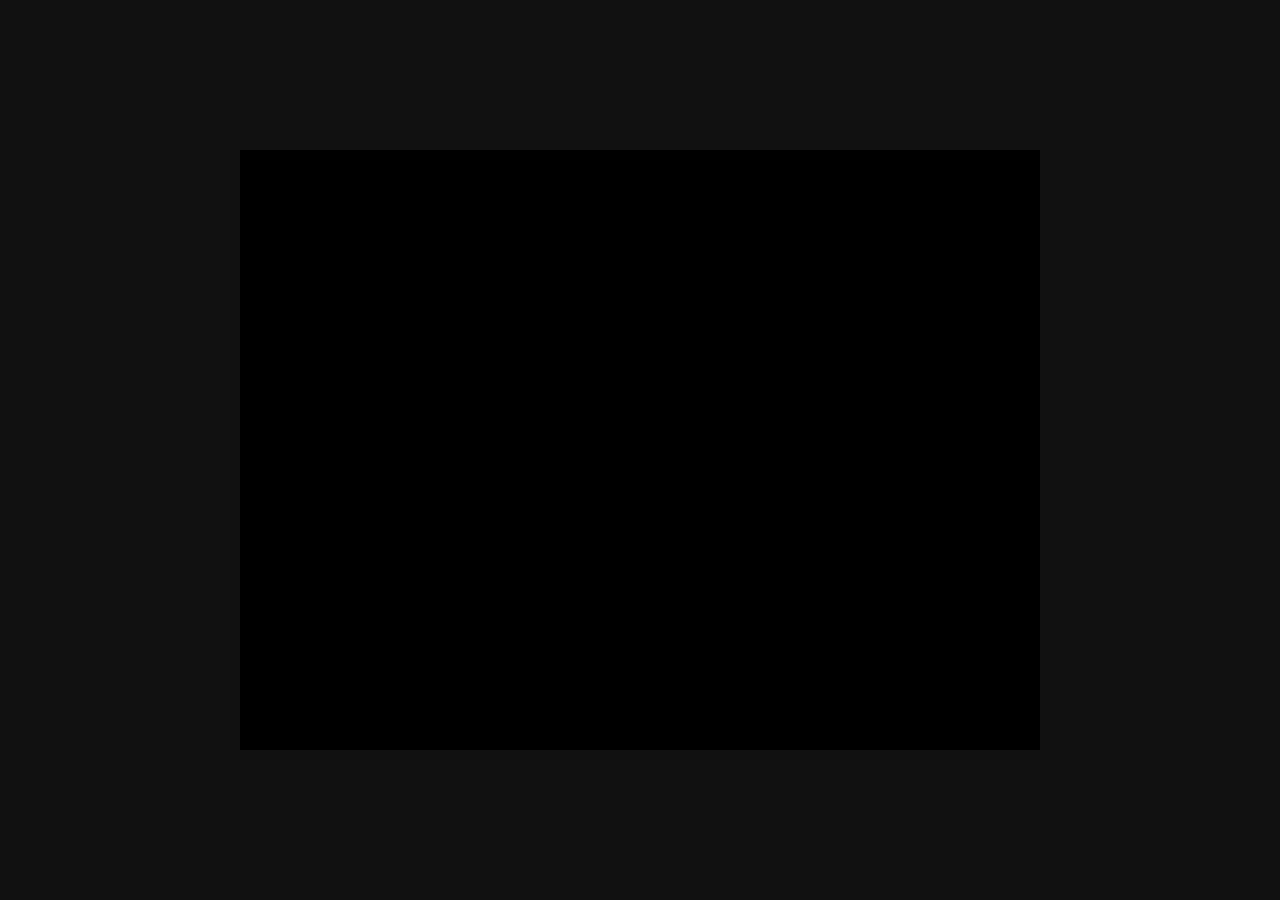
==== naruto_tactical_rpg.html @ b20a96aa "feat: Add single-file bundle for offline/mobile play - naruto_tactical_rpg.html: self-contained 173K" ====
<!DOCTYPE html>
<html lang="en">
<head>
    <meta charset="UTF-8">
    <meta name="viewport" content="width=device-width, initial-scale=1.0, maximum-scale=1.0, user-scalable=no, viewport-fit=cover">
    <meta name="apple-mobile-web-app-capable" content="yes">
    <meta name="apple-mobile-web-app-status-bar-style" content="black-translucent">
    <meta name="mobile-web-app-capable" content="yes">
    <title>Naruto Tactical RPG</title>
    <style>
* {
    margin: 0;
    padding: 0;
    box-sizing: border-box;
}

html, body {
    height: 100%;
    overflow: hidden;
    touch-action: none;
    -webkit-touch-callout: none;
    -webkit-user-select: none;
    user-select: none;
}

body {
    background: #111;
    display: flex;
    flex-direction: column;
    justify-content: center;
    align-items: center;
    min-height: 100vh;
    min-height: 100dvh;
    font-family: 'Segoe UI', Tahoma, Geneva, Verdana, sans-serif;
}

#game-container {
    position: relative;
    width: 800px;
    height: 600px;
    max-width: 100vw;
    max-height: 100vh;
}

#game-canvas {
    display: block;
    background: #000;
    image-rendering: pixelated;
    image-rendering: crisp-edges;
    width: 100%;
    height: 100%;
}

#ui-overlay {
    position: absolute;
    top: 0;
    left: 0;
    width: 100%;
    height: 100%;
    pointer-events: none;
}

#ui-overlay > * {
    pointer-events: auto;
}

.hidden {
    display: none !important;
}

#dialogue-box {
    position: absolute;
    bottom: 20px;
    left: 20px;
    right: 20px;
    background: rgba(0, 0, 0, 0.9);
    border: 2px solid #f90;
    border-radius: 8px;
    padding: 16px 20px;
    color: #fff;
    font-size: 16px;
    line-height: 1.5;
}

#dialogue-speaker {
    color: #f90;
    font-weight: bold;
    font-size: 14px;
    margin-bottom: 6px;
    text-transform: uppercase;
    letter-spacing: 1px;
}

#dialogue-text {
    min-height: 40px;
}

#dialogue-prompt {
    text-align: right;
    color: #888;
    font-size: 12px;
    margin-top: 8px;
    animation: blink 1s infinite;
}

@keyframes blink {
    0%, 100% { opacity: 1; }
    50% { opacity: 0.3; }
}

#battle-hud {
    position: absolute;
    top: 0;
    left: 0;
    width: 100%;
    height: 100%;
}

#battle-info {
    position: absolute;
    top: 10px;
    left: 10px;
    right: 10px;
    display: flex;
    justify-content: space-between;
}

.unit-hud {
    background: rgba(0, 0, 0, 0.85);
    border: 1px solid #555;
    border-radius: 4px;
    padding: 6px 10px;
    color: #fff;
    font-size: 12px;
    min-width: 140px;
}

.unit-hud.ally {
    border-color: #4a9;
}

.unit-hud.enemy {
    border-color: #e44;
}

.unit-hud .name {
    font-weight: bold;
    margin-bottom: 2px;
}

.hp-bar, .chakra-bar {
    height: 8px;
    background: #333;
    border-radius: 4px;
    margin: 2px 0;
    overflow: hidden;
}

.hp-bar .fill {
    height: 100%;
    background: #4c6;
    border-radius: 4px;
    transition: width 0.3s;
}

.chakra-bar .fill {
    height: 100%;
    background: #48f;
    border-radius: 4px;
    transition: width 0.3s;
}

.bar-label {
    font-size: 10px;
    color: #aaa;
    display: flex;
    justify-content: space-between;
}

#action-menu {
    position: absolute;
    bottom: 20px;
    left: 50%;
    transform: translateX(-50%);
    display: flex;
    gap: 8px;
}

.action-btn {
    background: rgba(0, 0, 0, 0.9);
    border: 2px solid #f90;
    border-radius: 6px;
    color: #fff;
    padding: 10px 18px;
    cursor: pointer;
    font-size: 14px;
    font-family: inherit;
    transition: all 0.15s;
}

.action-btn:hover, .action-btn.selected {
    background: #f90;
    color: #000;
}

.action-btn:disabled {
    opacity: 0.4;
    cursor: not-allowed;
}

.jutsu-submenu {
    position: absolute;
    bottom: 70px;
    left: 50%;
    transform: translateX(-50%);
    display: flex;
    flex-direction: column;
    gap: 4px;
    background: rgba(0, 0, 0, 0.95);
    border: 1px solid #f90;
    border-radius: 6px;
    padding: 8px;
    min-width: 200px;
}

.jutsu-btn {
    background: transparent;
    border: 1px solid #555;
    border-radius: 4px;
    color: #fff;
    padding: 8px 12px;
    cursor: pointer;
    font-size: 13px;
    font-family: inherit;
    text-align: left;
    transition: all 0.15s;
}

.jutsu-btn:hover {
    background: #333;
    border-color: #f90;
}

.jutsu-btn .cost {
    color: #48f;
    font-size: 11px;
    float: right;
}

.turn-banner {
    position: absolute;
    top: 50%;
    left: 50%;
    transform: translate(-50%, -50%);
    font-size: 28px;
    font-weight: bold;
    color: #fff;
    text-shadow: 2px 2px 4px #000;
    animation: fadeInOut 1.5s forwards;
    pointer-events: none;
}

@keyframes fadeInOut {
    0% { opacity: 0; transform: translate(-50%, -50%) scale(0.8); }
    20% { opacity: 1; transform: translate(-50%, -50%) scale(1); }
    80% { opacity: 1; }
    100% { opacity: 0; }
}

/* ============================================================
   VIRTUAL TOUCH CONTROLS — hidden on desktop, shown on touch
   ============================================================ */

#touch-controls {
    display: none;
    position: fixed;
    top: 0;
    left: 0;
    width: 100%;
    height: 100%;
    pointer-events: none;
    z-index: 100;
}

/* D-Pad */
#dpad {
    position: absolute;
    bottom: 20px;
    left: 20px;
    display: grid;
    grid-template-columns: 52px 52px 52px;
    grid-template-rows: 52px 52px 52px;
    gap: 2px;
    pointer-events: auto;
}

.dpad-btn {
    display: flex;
    justify-content: center;
    align-items: center;
    background: rgba(255, 255, 255, 0.12);
    border: 2px solid rgba(255, 255, 255, 0.25);
    border-radius: 8px;
    color: rgba(255, 255, 255, 0.7);
    font-size: 18px;
    cursor: pointer;
    -webkit-tap-highlight-color: transparent;
}

.dpad-center {
    background: rgba(255, 255, 255, 0.05);
    border-color: rgba(255, 255, 255, 0.1);
    pointer-events: none;
}

.dpad-btn.active {
    background: rgba(255, 153, 0, 0.5);
    border-color: #f90;
    color: #fff;
}

/* Action buttons */
#action-btns {
    position: absolute;
    bottom: 20px;
    right: 20px;
    display: flex;
    gap: 12px;
    pointer-events: auto;
}

.action-touch-btn {
    width: 60px;
    height: 60px;
    border-radius: 50%;
    display: flex;
    justify-content: center;
    align-items: center;
    font-size: 20px;
    font-weight: bold;
    cursor: pointer;
    -webkit-tap-highlight-color: transparent;
    border: 2px solid;
}

.btn-a {
    background: rgba(68, 170, 68, 0.25);
    border-color: rgba(68, 170, 68, 0.6);
    color: #4a4;
}

.btn-a.active {
    background: rgba(68, 170, 68, 0.6);
    color: #fff;
}

.btn-b {
    background: rgba(204, 68, 68, 0.25);
    border-color: rgba(204, 68, 68, 0.6);
    color: #c44;
}

.btn-b.active {
    background: rgba(204, 68, 68, 0.6);
    color: #fff;
}

/* Utility buttons (Q, T, E) */
#util-btns {
    position: absolute;
    top: 10px;
    right: 10px;
    display: flex;
    gap: 8px;
    pointer-events: auto;
}

.util-touch-btn {
    width: 40px;
    height: 40px;
    border-radius: 6px;
    background: rgba(255, 255, 255, 0.1);
    border: 1px solid rgba(255, 255, 255, 0.3);
    color: rgba(255, 255, 255, 0.7);
    font-size: 14px;
    font-weight: bold;
    display: flex;
    justify-content: center;
    align-items: center;
    cursor: pointer;
    -webkit-tap-highlight-color: transparent;
}

.util-touch-btn.active {
    background: rgba(255, 153, 0, 0.5);
    border-color: #f90;
    color: #fff;
}

/* ============================================================
   RESPONSIVE / MOBILE LAYOUT
   ============================================================ */

/* Show touch controls on devices that support touch */
@media (pointer: coarse) {
    #touch-controls {
        display: block;
    }

    body {
        justify-content: flex-start;
        padding-top: env(safe-area-inset-top, 0);
    }

    #game-container {
        width: 100vw;
        height: calc(100vw * 0.75); /* 4:3 aspect ratio */
        max-height: 60vh;
        max-height: 60dvh;
    }

    #dialogue-box {
        bottom: 10px;
        left: 10px;
        right: 10px;
        padding: 10px 14px;
        font-size: 14px;
    }

    #dialogue-prompt {
        font-size: 11px;
    }

    .action-btn {
        padding: 8px 14px;
        font-size: 13px;
    }

    .jutsu-submenu {
        bottom: 60px;
        min-width: 180px;
    }

    .jutsu-btn {
        padding: 10px 12px;
        font-size: 14px;
    }
}

/* Very small screens (iPhone SE, etc.) */
@media (pointer: coarse) and (max-width: 400px) {
    #dpad {
        bottom: 12px;
        left: 8px;
        grid-template-columns: 44px 44px 44px;
        grid-template-rows: 44px 44px 44px;
    }

    .action-touch-btn {
        width: 50px;
        height: 50px;
        font-size: 16px;
    }

    #action-btns {
        bottom: 30px;
        right: 10px;
        gap: 8px;
    }

    .util-touch-btn {
        width: 34px;
        height: 34px;
        font-size: 12px;
    }
}

/* Landscape phone */
@media (pointer: coarse) and (orientation: landscape) {
    #game-container {
        width: auto;
        height: 100vh;
        height: 100dvh;
        max-height: 100vh;
        max-height: 100dvh;
        aspect-ratio: 4 / 3;
    }

    #dpad {
        bottom: 10px;
        left: 10px;
        grid-template-columns: 44px 44px 44px;
        grid-template-rows: 44px 44px 44px;
    }

    .action-touch-btn {
        width: 50px;
        height: 50px;
    }

    #action-btns {
        bottom: 10px;
        right: 10px;
    }
}

/* Tablet */
@media (pointer: coarse) and (min-width: 768px) {
    #game-container {
        max-height: 70vh;
        max-height: 70dvh;
    }

    #dpad {
        bottom: 30px;
        left: 30px;
        grid-template-columns: 58px 58px 58px;
        grid-template-rows: 58px 58px 58px;
    }

    .action-touch-btn {
        width: 68px;
        height: 68px;
        font-size: 22px;
    }

    .util-touch-btn {
        width: 46px;
        height: 46px;
        font-size: 16px;
    }
}

    </style>
</head>
<body>
    <div id="game-container">
        <canvas id="game-canvas"></canvas>
        <div id="ui-overlay" class="hidden">
            <div id="dialogue-box" class="hidden">
                <div id="dialogue-speaker"></div>
                <div id="dialogue-text"></div>
                <div id="dialogue-prompt">Tap A to continue</div>
            </div>
            <div id="battle-hud" class="hidden">
                <div id="battle-info"></div>
                <div id="action-menu" class="hidden"></div>
            </div>
        </div>
    </div>

    <!-- Virtual touch controls -->
    <div id="touch-controls">
        <div id="dpad">
            <button class="dpad-btn dpad-up" data-dir="up" aria-label="Up">&#9650;</button>
            <button class="dpad-btn dpad-left" data-dir="left" aria-label="Left">&#9664;</button>
            <button class="dpad-btn dpad-center"></button>
            <button class="dpad-btn dpad-right" data-dir="right" aria-label="Right">&#9654;</button>
            <button class="dpad-btn dpad-down" data-dir="down" aria-label="Down">&#9660;</button>
        </div>
        <div id="action-btns">
            <button class="action-touch-btn btn-a" data-key="Space" aria-label="Action">A</button>
            <button class="action-touch-btn btn-b" data-key="Escape" aria-label="Back">B</button>
        </div>
        <div id="util-btns">
            <button class="util-touch-btn" data-key="KeyQ" aria-label="Previous">Q</button>
            <button class="util-touch-btn" data-key="KeyT" aria-label="Skills">T</button>
            <button class="util-touch-btn" data-key="KeyE" aria-label="Next">E</button>
        </div>
    </div>

    <script>
// ========== js/constants.js ==========
// Canvas and rendering
const CANVAS_WIDTH = 800;
const CANVAS_HEIGHT = 600;
const TILE_SIZE = 32;
const MAP_COLS = 25;
const MAP_ROWS = 19;

// Game states
const SCENE = {
    TITLE: 'title',
    OVERWORLD: 'overworld',
    BATTLE: 'battle',
    DIALOGUE: 'dialogue',
    SKILL_TREE: 'skill_tree'
};

// Directions
const DIR = {
    UP: 'up',
    DOWN: 'down',
    LEFT: 'left',
    RIGHT: 'right'
};

// Tile types
const TILE = {
    GRASS: 0,
    PATH: 1,
    WATER: 2,
    WALL: 3,
    BUILDING: 4,
    TREE: 5,
    DOOR: 6,
    BRIDGE: 7,
    FENCE: 8,
    FLOWER: 9
};

// Tile colors
const TILE_COLORS = {
    [TILE.GRASS]: '#3a7d32',
    [TILE.PATH]: '#c4a862',
    [TILE.WATER]: '#2277bb',
    [TILE.WALL]: '#666666',
    [TILE.BUILDING]: '#8b6b4a',
    [TILE.TREE]: '#2d5a1e',
    [TILE.DOOR]: '#5a3a1a',
    [TILE.BRIDGE]: '#9a7a4a',
    [TILE.FENCE]: '#7a5a3a',
    [TILE.FLOWER]: '#3a7d32'
};

// Battle constants
const BATTLE_COLS = 12;
const BATTLE_ROWS = 8;
const BATTLE_TILE_SIZE = 56;
const BATTLE_OFFSET_X = 64;
const BATTLE_OFFSET_Y = 76;

// Character colors
const CHAR_COLORS = {
    naruto: {
        hair: '#f0c030',
        outfit: '#f07020',
        accent: '#2060c0',
        skin: '#f0c8a0',
        headband: '#3060c0'
    },
    sasuke: {
        hair: '#1a1a2e',
        outfit: '#2a2a4e',
        accent: '#e8e8f0',
        skin: '#f0d0b0',
        headband: '#3060c0'
    },
    sakura: {
        hair: '#f08090',
        outfit: '#cc2244',
        accent: '#f0d0d0',
        skin: '#f0d0b8',
        headband: '#cc2244'
    },
    kakashi: {
        hair: '#c0c0c8',
        outfit: '#2a3a2a',
        accent: '#404850',
        skin: '#d8c0a0',
        headband: '#3060c0'
    },
    enemy_ninja: {
        hair: '#4a4a4a',
        outfit: '#3a3a5a',
        accent: '#6a6a8a',
        skin: '#d8b890',
        headband: '#804020'
    },
    bandit: {
        hair: '#5a3a1a',
        outfit: '#5a5a3a',
        accent: '#8a7a5a',
        skin: '#d8b890',
        headband: '#5a3a1a'
    }
};

// Animation
const ANIM_SPEED = 150; // ms per frame
const MOVE_SPEED = 3; // pixels per frame in overworld
const WALK_FRAMES = 4;

// ========== js/input.js ==========
class Input {
    constructor() {
        this.keys = {};
        this.justPressed = {};
        this.mouseX = 0;
        this.mouseY = 0;
        this.mouseClicked = false;
        this.mouseDown = false;

        // Track active touch directions (for D-pad hold behavior)
        this._touchDirs = { dx: 0, dy: 0 };

        window.addEventListener('keydown', (e) => {
            if (!this.keys[e.code]) {
                this.justPressed[e.code] = true;
            }
            this.keys[e.code] = true;
            e.preventDefault();
        });

        window.addEventListener('keyup', (e) => {
            this.keys[e.code] = false;
            e.preventDefault();
        });

        const canvas = document.getElementById('game-canvas');

        // ── Mouse events ──
        canvas.addEventListener('mousemove', (e) => {
            const rect = canvas.getBoundingClientRect();
            const scaleX = canvas.width / rect.width;
            const scaleY = canvas.height / rect.height;
            this.mouseX = (e.clientX - rect.left) * scaleX;
            this.mouseY = (e.clientY - rect.top) * scaleY;
        });

        canvas.addEventListener('mousedown', () => {
            this.mouseDown = true;
            this.mouseClicked = true;
        });

        canvas.addEventListener('mouseup', () => {
            this.mouseDown = false;
        });

        // ── Touch events on canvas (for tapping tiles / skill tree nodes) ──
        canvas.addEventListener('touchstart', (e) => {
            e.preventDefault();
            const touch = e.changedTouches[0];
            const rect = canvas.getBoundingClientRect();
            const scaleX = canvas.width / rect.width;
            const scaleY = canvas.height / rect.height;
            this.mouseX = (touch.clientX - rect.left) * scaleX;
            this.mouseY = (touch.clientY - rect.top) * scaleY;
            this.mouseDown = true;
            this.mouseClicked = true;
        }, { passive: false });

        canvas.addEventListener('touchend', (e) => {
            e.preventDefault();
            this.mouseDown = false;
        }, { passive: false });

        canvas.addEventListener('touchmove', (e) => {
            e.preventDefault();
            const touch = e.changedTouches[0];
            const rect = canvas.getBoundingClientRect();
            const scaleX = canvas.width / rect.width;
            const scaleY = canvas.height / rect.height;
            this.mouseX = (touch.clientX - rect.left) * scaleX;
            this.mouseY = (touch.clientY - rect.top) * scaleY;
        }, { passive: false });

        // ── Virtual button bindings ──
        this._setupVirtualControls();
    }

    /**
     * Bind virtual on-screen buttons to keyboard codes.
     * Each button has a data-key attribute (e.g. "Space", "Escape", "KeyT").
     * D-pad buttons have data-dir (e.g. "up", "down", "left", "right").
     */
    _setupVirtualControls() {
        // D-pad buttons
        document.querySelectorAll('[data-dir]').forEach(btn => {
            const dir = btn.getAttribute('data-dir');
            const code = {
                up: 'ArrowUp', down: 'ArrowDown',
                left: 'ArrowLeft', right: 'ArrowRight'
            }[dir];
            if (!code) return;

            btn.addEventListener('touchstart', (e) => {
                e.preventDefault();
                if (!this.keys[code]) this.justPressed[code] = true;
                this.keys[code] = true;
                btn.classList.add('active');
                // Update held direction
                this._updateTouchDirs();
            }, { passive: false });

            btn.addEventListener('touchend', (e) => {
                e.preventDefault();
                this.keys[code] = false;
                btn.classList.remove('active');
                this._updateTouchDirs();
            }, { passive: false });

            btn.addEventListener('touchcancel', (e) => {
                e.preventDefault();
                this.keys[code] = false;
                btn.classList.remove('active');
                this._updateTouchDirs();
            }, { passive: false });
        });

        // Action buttons (A, B, T, Q, E)
        document.querySelectorAll('[data-key]').forEach(btn => {
            const code = btn.getAttribute('data-key');

            btn.addEventListener('touchstart', (e) => {
                e.preventDefault();
                if (!this.keys[code]) this.justPressed[code] = true;
                this.keys[code] = true;
                btn.classList.add('active');
            }, { passive: false });

            btn.addEventListener('touchend', (e) => {
                e.preventDefault();
                this.keys[code] = false;
                btn.classList.remove('active');
            }, { passive: false });

            btn.addEventListener('touchcancel', (e) => {
                e.preventDefault();
                this.keys[code] = false;
                btn.classList.remove('active');
            }, { passive: false });
        });
    }

    _updateTouchDirs() {
        let dx = 0, dy = 0;
        if (this.keys['ArrowUp']) dy = -1;
        if (this.keys['ArrowDown']) dy = 1;
        if (this.keys['ArrowLeft']) dx = -1;
        if (this.keys['ArrowRight']) dx = 1;
        this._touchDirs = { dx, dy };
    }

    isDown(code) {
        return !!this.keys[code];
    }

    wasPressed(code) {
        return !!this.justPressed[code];
    }

    endFrame() {
        this.justPressed = {};
        this.mouseClicked = false;
    }

    getDirection() {
        let dx = 0, dy = 0;
        if (this.isDown('ArrowUp') || this.isDown('KeyW')) dy = -1;
        if (this.isDown('ArrowDown') || this.isDown('KeyS')) dy = 1;
        if (this.isDown('ArrowLeft') || this.isDown('KeyA')) dx = -1;
        if (this.isDown('ArrowRight') || this.isDown('KeyD')) dx = 1;
        return { dx, dy };
    }
}

// ========== js/sprites.js ==========

// Sprite cache to avoid redrawing every frame
const spriteCache = {};

/**
 * Draw a top-down character sprite procedurally.
 * Each character is drawn as a 32x32 pixel sprite with:
 * - Round head with hair
 * - Headband
 * - Body/outfit
 * - Simple limbs for walk animation
 */
function getCharacterSprite(name, direction, frame) {
    const key = `${name}_${direction}_${frame}`;
    if (spriteCache[key]) return spriteCache[key];

    const canvas = document.createElement('canvas');
    canvas.width = TILE_SIZE;
    canvas.height = TILE_SIZE;
    const ctx = canvas.getContext('2d');
    const colors = CHAR_COLORS[name] || CHAR_COLORS.enemy_ninja;

    drawCharacter(ctx, colors, direction, frame, name);

    spriteCache[key] = canvas;
    return canvas;
}

function drawCharacter(ctx, colors, direction, frame, name) {
    const cx = 16; // center x
    const walkOffset = Math.sin(frame * Math.PI / 2) * 2;

    // Shadow
    ctx.fillStyle = 'rgba(0,0,0,0.2)';
    ctx.beginPath();
    ctx.ellipse(cx, 30, 8, 3, 0, 0, Math.PI * 2);
    ctx.fill();

    // Body/outfit
    ctx.fillStyle = colors.outfit;
    ctx.fillRect(cx - 6, 14, 12, 12);

    // Arms
    ctx.fillStyle = colors.outfit;
    if (direction === 'left' || direction === 'right') {
        const armY = 15 + Math.abs(walkOffset);
        ctx.fillRect(cx - 8, armY, 3, 8);
        ctx.fillRect(cx + 5, armY, 3, 8);
    } else {
        ctx.fillRect(cx - 9, 15 + walkOffset, 3, 8);
        ctx.fillRect(cx + 6, 15 - walkOffset, 3, 8);
    }

    // Hands
    ctx.fillStyle = colors.skin;
    if (direction === 'left' || direction === 'right') {
        ctx.fillRect(cx - 8, 22 + Math.abs(walkOffset), 3, 2);
        ctx.fillRect(cx + 5, 22 + Math.abs(walkOffset), 3, 2);
    } else {
        ctx.fillRect(cx - 9, 22 + walkOffset, 3, 2);
        ctx.fillRect(cx + 6, 22 - walkOffset, 3, 2);
    }

    // Legs
    ctx.fillStyle = colors.accent;
    const legSpread = walkOffset * 1.5;
    ctx.fillRect(cx - 4, 25, 3, 5);
    ctx.fillRect(cx + 1, 25, 3, 5);
    // Feet
    ctx.fillStyle = '#333';
    if (direction === 'up' || direction === 'down') {
        ctx.fillRect(cx - 4 - legSpread * 0.3, 29, 3, 2);
        ctx.fillRect(cx + 1 + legSpread * 0.3, 29, 3, 2);
    } else {
        ctx.fillRect(cx - 3, 29, 3, 2);
        ctx.fillRect(cx + 1, 29, 3, 2);
    }

    // Collar / outfit accent
    ctx.fillStyle = colors.accent;
    ctx.fillRect(cx - 4, 14, 8, 3);

    // Head
    ctx.fillStyle = colors.skin;
    ctx.beginPath();
    ctx.arc(cx, 9, 7, 0, Math.PI * 2);
    ctx.fill();

    // Hair
    ctx.fillStyle = colors.hair;
    if (direction === 'down') {
        // Hair on top and sides
        ctx.beginPath();
        ctx.arc(cx, 7, 7, Math.PI, Math.PI * 2);
        ctx.fill();
        // Spiky bits
        if (name === 'naruto') {
            drawNarutoHairFront(ctx, cx);
        } else if (name === 'sasuke') {
            drawSasukeHairFront(ctx, cx);
        } else if (name === 'sakura') {
            drawSakuraHairFront(ctx, cx);
        } else {
            // Generic hair
            ctx.fillRect(cx - 7, 3, 14, 5);
        }
    } else if (direction === 'up') {
        // Full hair from back
        ctx.beginPath();
        ctx.arc(cx, 8, 8, 0, Math.PI * 2);
        ctx.fill();
        if (name === 'sasuke') {
            // Sasuke's spiky back hair
            drawTriangle(ctx, cx - 3, 1, cx, -4, cx + 1, 1);
            drawTriangle(ctx, cx + 2, 1, cx + 5, -3, cx + 6, 2);
            drawTriangle(ctx, cx - 6, 2, cx - 5, -3, cx - 2, 1);
        } else if (name === 'naruto') {
            drawTriangle(ctx, cx - 4, 2, cx - 2, -2, cx, 2);
            drawTriangle(ctx, cx, 2, cx + 2, -2, cx + 4, 2);
        }
    } else if (direction === 'left') {
        ctx.beginPath();
        ctx.arc(cx, 7, 7, Math.PI * 0.8, Math.PI * 2.2);
        ctx.fill();
        ctx.fillRect(cx - 1, 2, 6, 5);
    } else {
        ctx.beginPath();
        ctx.arc(cx, 7, 7, Math.PI * 0.8, Math.PI * 2.2);
        ctx.fill();
        ctx.fillRect(cx - 5, 2, 6, 5);
    }

    // Headband
    ctx.fillStyle = colors.headband;
    if (direction === 'down') {
        ctx.fillRect(cx - 7, 5, 14, 3);
        // Metal plate
        ctx.fillStyle = '#c0c0d0';
        ctx.fillRect(cx - 3, 5, 6, 3);
        // Konoha symbol (simple leaf)
        ctx.fillStyle = '#333';
        ctx.fillRect(cx - 1, 6, 2, 1);
    } else if (direction !== 'up') {
        ctx.fillRect(cx - 6, 5, 12, 3);
    }

    // Face features (only when facing down)
    if (direction === 'down') {
        // Eyes
        ctx.fillStyle = '#fff';
        ctx.fillRect(cx - 4, 9, 3, 2);
        ctx.fillRect(cx + 1, 9, 3, 2);

        ctx.fillStyle = '#111';
        ctx.fillRect(cx - 3, 9, 2, 2);
        ctx.fillRect(cx + 2, 9, 2, 2);

        // Special eye for Sasuke
        if (name === 'sasuke') {
            ctx.fillStyle = '#111';
            ctx.fillRect(cx - 3, 9, 2, 2);
            ctx.fillRect(cx + 2, 9, 2, 2);
        }

        // Naruto whisker marks
        if (name === 'naruto') {
            ctx.fillStyle = '#d0a060';
            ctx.fillRect(cx - 6, 11, 3, 1);
            ctx.fillRect(cx + 3, 11, 3, 1);
            ctx.fillRect(cx - 6, 13, 3, 1);
            ctx.fillRect(cx + 3, 13, 3, 1);
        }

        // Mouth
        ctx.fillStyle = '#c08060';
        ctx.fillRect(cx - 1, 13, 2, 1);
    } else if (direction === 'left') {
        // Side face
        ctx.fillStyle = '#fff';
        ctx.fillRect(cx - 4, 9, 3, 2);
        ctx.fillStyle = '#111';
        ctx.fillRect(cx - 4, 9, 2, 2);
    } else if (direction === 'right') {
        ctx.fillStyle = '#fff';
        ctx.fillRect(cx + 1, 9, 3, 2);
        ctx.fillStyle = '#111';
        ctx.fillRect(cx + 2, 9, 2, 2);
    }
}

function drawNarutoHairFront(ctx, cx) {
    ctx.fillRect(cx - 7, 2, 14, 4);
    // Spiky hair
    drawTriangle(ctx, cx - 6, 3, cx - 4, -2, cx - 2, 3);
    drawTriangle(ctx, cx - 2, 3, cx, -3, cx + 2, 3);
    drawTriangle(ctx, cx + 2, 3, cx + 4, -2, cx + 6, 3);
}

function drawSasukeHairFront(ctx, cx) {
    ctx.fillRect(cx - 8, 1, 16, 6);
    // Side bangs
    ctx.fillRect(cx - 8, 5, 4, 6);
    ctx.fillRect(cx + 5, 5, 4, 4);
    // Spiky top
    drawTriangle(ctx, cx - 2, 2, cx, -3, cx + 2, 2);
    drawTriangle(ctx, cx + 3, 2, cx + 6, -4, cx + 7, 3);
    drawTriangle(ctx, cx - 7, 3, cx - 6, -4, cx - 3, 2);
}

function drawSakuraHairFront(ctx, cx) {
    ctx.fillRect(cx - 8, 1, 16, 7);
    // Longer side hair
    ctx.fillRect(cx - 8, 5, 3, 10);
    ctx.fillRect(cx + 5, 5, 3, 10);
    // Headband ribbon on top
    ctx.fillStyle = '#cc2244';
    ctx.fillRect(cx - 4, 3, 8, 2);
}

function drawTriangle(ctx, x1, y1, x2, y2, x3, y3) {
    ctx.beginPath();
    ctx.moveTo(x1, y1);
    ctx.lineTo(x2, y2);
    ctx.lineTo(x3, y3);
    ctx.closePath();
    ctx.fill();
}

/**
 * Draw a battle sprite (larger, more detailed)
 */
function getBattleSprite(name, direction, frame, isSelected) {
    const key = `battle_${name}_${direction}_${frame}_${isSelected}`;
    if (spriteCache[key]) return spriteCache[key];

    const size = 48;
    const canvas = document.createElement('canvas');
    canvas.width = size;
    canvas.height = size;
    const ctx = canvas.getContext('2d');

    // Scale up the regular sprite
    const sprite = getCharacterSprite(name, direction, frame);
    ctx.imageSmoothingEnabled = false;
    ctx.drawImage(sprite, 0, 0, size, size);

    // Selection highlight
    if (isSelected) {
        ctx.strokeStyle = '#ff0';
        ctx.lineWidth = 2;
        ctx.strokeRect(1, 1, size - 2, size - 2);
    }

    spriteCache[key] = canvas;
    return canvas;
}

/**
 * Draw tile decorations (trees, flowers, etc.)
 */
function drawTileDecoration(ctx, type, x, y, size) {
    switch (type) {
        case 5: // TREE
            // Trunk
            ctx.fillStyle = '#5a3a1a';
            ctx.fillRect(x + size * 0.35, y + size * 0.5, size * 0.3, size * 0.4);
            // Canopy
            ctx.fillStyle = '#1a5a12';
            ctx.beginPath();
            ctx.arc(x + size * 0.5, y + size * 0.35, size * 0.38, 0, Math.PI * 2);
            ctx.fill();
            ctx.fillStyle = '#2d7a20';
            ctx.beginPath();
            ctx.arc(x + size * 0.45, y + size * 0.3, size * 0.25, 0, Math.PI * 2);
            ctx.fill();
            break;
        case 9: // FLOWER
            ctx.fillStyle = '#3a7d32';
            ctx.fillRect(x, y, size, size);
            // Flowers
            const flowerColors = ['#f44', '#ff0', '#f8f', '#fff'];
            for (let i = 0; i < 3; i++) {
                ctx.fillStyle = flowerColors[i % flowerColors.length];
                const fx = x + 5 + (i * 10);
                const fy = y + 8 + (i % 2) * 10;
                ctx.beginPath();
                ctx.arc(fx, fy, 2, 0, Math.PI * 2);
                ctx.fill();
            }
            break;
        case 8: // FENCE
            ctx.fillStyle = '#7a5a3a';
            ctx.fillRect(x, y + size * 0.3, size, 3);
            ctx.fillRect(x, y + size * 0.6, size, 3);
            ctx.fillRect(x + 4, y + size * 0.2, 3, size * 0.6);
            ctx.fillRect(x + size - 7, y + size * 0.2, 3, size * 0.6);
            break;
    }
}

/**
 * Draw a building with proper top-down perspective
 */
function drawBuilding(ctx, x, y, w, h, color) {
    // Main building
    ctx.fillStyle = color || '#8b6b4a';
    ctx.fillRect(x, y, w, h);

    // Roof (darker top edge)
    ctx.fillStyle = '#5a3a2a';
    ctx.fillRect(x - 2, y - 2, w + 4, 6);

    // Wall lines
    ctx.strokeStyle = 'rgba(0,0,0,0.2)';
    ctx.lineWidth = 1;
    ctx.strokeRect(x, y, w, h);

    // Window
    if (w >= 64) {
        ctx.fillStyle = '#88ccee';
        ctx.fillRect(x + 8, y + 10, 10, 10);
        ctx.fillRect(x + w - 18, y + 10, 10, 10);
        // Window frames
        ctx.strokeStyle = '#5a3a1a';
        ctx.strokeRect(x + 8, y + 10, 10, 10);
        ctx.strokeRect(x + w - 18, y + 10, 10, 10);
    }
}

// ========== js/data/maps.js ==========

const T = TILE;

/**
 * Konoha Village map - 25x19 tiles
 * Legend: 0=grass, 1=path, 2=water, 3=wall, 4=building, 5=tree, 6=door, 7=bridge, 8=fence, 9=flower
 */
const MAPS = {
    konoha: {
        name: 'Hidden Leaf Village',
        width: MAP_COLS,
        height: MAP_ROWS,
        tiles: [
            [5,5,5,5,5,5,5,5,3,3,3,3,3,3,3,3,3,5,5,5,5,5,5,5,5],
            [5,5,0,0,0,5,5,0,3,4,4,4,4,4,4,4,3,0,5,5,0,0,0,5,5],
            [5,0,0,9,0,0,0,0,3,4,4,4,4,4,4,4,3,0,0,0,0,9,0,0,5],
            [5,0,9,0,0,0,0,1,3,3,3,3,6,3,3,3,3,1,0,0,0,0,9,0,5],
            [5,0,0,0,8,8,8,1,0,0,0,0,1,0,0,0,0,1,8,8,8,0,0,0,5],
            [5,0,0,0,8,0,0,1,0,0,0,0,1,0,0,0,0,1,0,0,8,0,0,0,5],
            [0,0,0,0,8,0,0,1,1,1,1,1,1,1,1,1,1,1,0,0,8,0,0,0,0],
            [0,0,5,0,0,0,0,1,0,0,3,3,3,3,3,0,0,1,0,0,0,0,5,0,0],
            [0,0,5,0,0,0,0,1,0,0,3,4,4,4,3,0,0,1,0,0,0,0,5,0,0],
            [1,1,1,1,1,1,1,1,0,0,3,4,4,4,3,0,0,1,1,1,1,1,1,1,1],
            [0,0,5,0,0,0,0,1,0,0,3,3,6,3,3,0,0,1,0,0,0,0,5,0,0],
            [0,0,5,0,0,0,0,1,0,0,0,0,1,0,0,0,0,1,0,0,0,0,5,0,0],
            [0,0,0,0,8,0,0,1,1,1,1,1,1,1,1,1,1,1,0,0,8,0,0,0,0],
            [5,0,0,0,8,0,0,1,0,0,0,0,0,0,0,0,0,1,0,0,8,0,0,0,5],
            [5,0,0,0,8,8,8,1,0,0,0,0,0,0,0,0,0,1,8,8,8,0,0,0,5],
            [5,0,9,0,0,0,0,1,0,0,0,0,0,0,0,0,0,1,0,0,0,0,9,0,5],
            [5,0,0,9,0,0,0,0,0,2,2,2,7,2,2,2,0,0,0,0,0,9,0,0,5],
            [5,5,0,0,0,0,5,0,0,2,2,2,7,2,2,2,0,0,5,0,0,0,0,5,5],
            [5,5,5,5,5,5,5,5,2,2,2,2,2,2,2,2,2,5,5,5,5,5,5,5,5],
        ],
        // NPCs on the map
        npcs: [
            {
                id: 'kakashi',
                name: 'Kakashi Sensei',
                sprite: 'kakashi',
                x: 12, y: 5,
                direction: 'down',
                dialogue: 'kakashi_intro'
            },
            {
                id: 'villager1',
                name: 'Villager',
                sprite: 'bandit',
                x: 3, y: 8,
                direction: 'right',
                dialogue: 'villager_hint'
            },
            {
                id: 'gate_guard',
                name: 'Gate Guard',
                sprite: 'enemy_ninja',
                x: 0, y: 9,
                direction: 'right',
                dialogue: 'gate_guard_intro'
            }
        ],
        // Player start position
        playerStart: { x: 12, y: 9 },
        // Trigger zones (events when player walks on tile)
        triggers: [
            {
                x: 12, y: 3, // Hokage building door
                type: 'dialogue',
                dialogueId: 'hokage_building'
            },
            {
                x: 12, y: 10, // Ramen shop door
                type: 'dialogue',
                dialogueId: 'ramen_shop'
            },
            {
                x: 0, y: 9, // Village gate - triggers battle
                type: 'story_check',
                storyFlag: 'talked_to_kakashi',
                dialogueId: 'gate_not_ready',
                elseDialogueId: 'gate_battle'
            }
        ],
        // Solid tiles (cannot walk on)
        solidTiles: [T.WALL, T.BUILDING, T.WATER, T.TREE, T.FENCE]
    },

    training_grounds: {
        name: 'Training Grounds',
        width: MAP_COLS,
        height: MAP_ROWS,
        tiles: [
            [5,5,5,5,5,5,5,5,5,5,5,5,5,5,5,5,5,5,5,5,5,5,5,5,5],
            [5,0,0,0,0,0,0,0,0,0,0,0,0,0,0,0,0,0,0,0,0,0,0,0,5],
            [5,0,0,0,0,0,0,0,0,0,0,0,0,0,0,0,0,0,0,0,0,0,0,0,5],
            [5,0,0,0,0,0,5,0,0,0,0,0,0,0,0,0,5,0,0,0,0,0,0,0,5],
            [5,0,0,0,0,0,0,0,0,0,0,0,0,0,0,0,0,0,0,0,0,0,0,0,5],
            [5,0,0,0,0,0,0,0,0,0,0,0,0,0,0,0,0,0,0,0,0,0,0,0,5],
            [5,0,0,5,0,0,0,0,0,0,0,0,0,0,0,0,0,0,0,0,5,0,0,0,5],
            [5,0,0,0,0,0,0,0,0,0,0,0,0,0,0,0,0,0,0,0,0,0,0,0,5],
            [5,0,0,0,0,0,0,0,0,0,0,0,0,0,0,0,0,0,0,0,0,0,0,0,5],
            [1,1,1,1,0,0,0,0,0,0,0,0,0,0,0,0,0,0,0,0,0,0,0,0,5],
            [5,0,0,0,0,0,0,0,0,0,0,0,0,0,0,0,0,0,0,0,0,0,0,0,5],
            [5,0,0,0,0,0,0,0,0,0,0,0,0,0,0,0,0,0,0,0,0,0,0,0,5],
            [5,0,0,5,0,0,0,0,0,0,0,0,0,0,0,0,0,0,0,0,5,0,0,0,5],
            [5,0,0,0,0,0,0,0,0,0,0,0,0,0,0,0,0,0,0,0,0,0,0,0,5],
            [5,0,0,0,0,0,0,0,0,0,0,0,0,0,0,0,0,0,0,0,0,0,0,0,5],
            [5,0,0,0,0,0,5,0,0,0,0,0,0,0,0,0,5,0,0,0,0,0,0,0,5],
            [5,0,0,0,0,0,0,0,0,0,0,0,0,0,0,0,0,0,0,0,0,0,0,0,5],
            [5,0,0,0,0,0,0,0,0,0,0,0,0,0,0,0,0,0,0,0,0,0,0,0,5],
            [5,5,5,5,5,5,5,5,5,5,5,5,5,5,5,5,5,5,5,5,5,5,5,5,5],
        ],
        npcs: [],
        playerStart: { x: 1, y: 9 },
        triggers: [],
        solidTiles: [T.WALL, T.BUILDING, T.WATER, T.TREE, T.FENCE]
    }
};

/**
 * Check if a tile position is solid (blocked) on the given map.
 */
function isSolid(mapId, x, y) {
    const map = MAPS[mapId];
    if (!map) return true;
    if (x < 0 || y < 0 || x >= map.width || y >= map.height) return true;
    return map.solidTiles.includes(map.tiles[y][x]);
}

/**
 * Get NPC at the given position.
 */
function getNPCAt(mapId, x, y) {
    const map = MAPS[mapId];
    if (!map) return null;
    return map.npcs.find(n => n.x === x && n.y === y) || null;
}

/**
 * Get trigger at the given position.
 */
function getTriggerAt(mapId, x, y) {
    const map = MAPS[mapId];
    if (!map) return null;
    return map.triggers.find(t => t.x === x && t.y === y) || null;
}

// ========== js/data/characters.js ==========
/**
 * Character definitions for Team 7 and enemies.
 * Into the Breach-inspired: low HP, high stakes, every point matters.
 *
 * TERRITORY BATTLE STATS:
 * - hp: 3-8 range. Every hit is dangerous.
 * - chakra: 3-6 range. Jutsu are precious resources.
 * - attack: 1-4 base damage.
 * - defense: 0-2, reduces incoming damage (min 1 after reduction).
 * - speed: Turn order priority + evasion modifier.
 * - evasion: Base % chance to dodge (0-25). Speed adds to this.
 * - move: Tiles you can move within your territory.
 * - push: How many columns an attack pushes the target.
 * - range: Attack reach in tiles (manhattan distance).
 */
const CHARACTER_TEMPLATES = {
    naruto: {
        name: 'Naruto Uzumaki',
        sprite: 'naruto',
        baseStats: {
            hp: 6,
            chakra: 4,
            attack: 2,
            defense: 1,
            speed: 3,
            evasion: 10,
            move: 3,
            push: 1,
            range: 1
        },
        growthRates: {
            hp: 1,
            chakra: 1,
            attack: 1,
            defense: 0,
            speed: 1,
            evasion: 2
        },
        jutsu: [
            {
                name: 'Shadow Clone Barrage',
                description: 'Clones slam the enemy back. Push 2 columns.',
                chakraCost: 2,
                power: 1,
                push: 2,
                range: 1,
                type: 'push',
                animation: 'clone'
            },
            {
                name: 'Rasengan',
                description: 'Devastating spiral sphere. 3 damage + push 1.',
                chakraCost: 3,
                power: 3,
                push: 1,
                range: 1,
                type: 'attack',
                animation: 'rasengan'
            },
            {
                name: 'Talk no Jutsu',
                description: 'PULL an enemy into your territory. Triggers Attacks of Opportunity!',
                chakraCost: 2,
                power: 0,
                pull: true,
                range: 3,
                type: 'pull',
                animation: 'pull'
            }
        ]
    },
    sasuke: {
        name: 'Sasuke Uchiha',
        sprite: 'sasuke',
        baseStats: {
            hp: 5,
            chakra: 5,
            attack: 3,
            defense: 0,
            speed: 4,
            evasion: 20,
            move: 3,
            push: 1,
            range: 1
        },
        growthRates: {
            hp: 1,
            chakra: 1,
            attack: 1,
            defense: 0,
            speed: 1,
            evasion: 3
        },
        jutsu: [
            {
                name: 'Fireball Jutsu',
                description: 'Ranged fire blast. 2 damage + push 1. Range 3.',
                chakraCost: 2,
                power: 2,
                push: 1,
                range: 3,
                type: 'attack',
                animation: 'fireball'
            },
            {
                name: 'Chidori',
                description: 'Lightning pierce. 4 damage, ignores defense.',
                chakraCost: 4,
                power: 4,
                push: 0,
                range: 1,
                type: 'pierce',
                animation: 'chidori'
            },
            {
                name: 'Sharingan',
                description: 'Predict attacks. +30% evasion for 3 turns.',
                chakraCost: 2,
                power: 0,
                range: 0,
                type: 'buff',
                effect: { stat: 'evasion', bonus: 30, duration: 3 },
                animation: 'sharingan'
            }
        ]
    },
    sakura: {
        name: 'Sakura Haruno',
        sprite: 'sakura',
        baseStats: {
            hp: 4,
            chakra: 6,
            attack: 2,
            defense: 1,
            speed: 2,
            evasion: 5,
            move: 2,
            push: 2,
            range: 1
        },
        growthRates: {
            hp: 1,
            chakra: 1,
            attack: 1,
            defense: 1,
            speed: 0,
            evasion: 1
        },
        jutsu: [
            {
                name: 'Healing Jutsu',
                description: 'Restore 3 HP to an ally. Range 3.',
                chakraCost: 2,
                power: 3,
                range: 3,
                type: 'heal',
                animation: 'heal'
            },
            {
                name: 'Cherry Blossom Impact',
                description: 'Superhuman punch. 2 damage + push 3!',
                chakraCost: 3,
                power: 2,
                push: 3,
                range: 1,
                type: 'push',
                animation: 'impact'
            },
            {
                name: 'Chakra Shield',
                description: 'Grant ally +2 defense for 3 turns.',
                chakraCost: 2,
                power: 0,
                range: 3,
                type: 'buff',
                effect: { stat: 'defense', bonus: 2, duration: 3 },
                animation: 'buff'
            }
        ]
    }
};

const ENEMY_TEMPLATES = {
    bandit: {
        name: 'Bandit',
        sprite: 'bandit',
        baseStats: {
            hp: 3,
            chakra: 1,
            attack: 1,
            defense: 0,
            speed: 2,
            evasion: 5,
            move: 2,
            push: 1,
            range: 1
        },
        jutsu: [
            {
                name: 'Shove',
                description: 'Push target 1 column.',
                chakraCost: 0,
                power: 1,
                push: 1,
                range: 1,
                type: 'push',
                animation: 'slash'
            }
        ],
        xpReward: 15,
        ai: 'aggressive'
    },
    rogue_ninja: {
        name: 'Rogue Ninja',
        sprite: 'enemy_ninja',
        baseStats: {
            hp: 4,
            chakra: 3,
            attack: 2,
            defense: 1,
            speed: 3,
            evasion: 15,
            move: 3,
            push: 1,
            range: 1
        },
        jutsu: [
            {
                name: 'Shuriken Volley',
                description: 'Ranged attack. 2 damage. Range 3.',
                chakraCost: 1,
                power: 2,
                push: 0,
                range: 3,
                type: 'attack',
                animation: 'shuriken'
            },
            {
                name: 'Body Flicker',
                description: 'PULL an ally into enemy territory!',
                chakraCost: 2,
                power: 0,
                pull: true,
                range: 2,
                type: 'pull',
                animation: 'clone'
            }
        ],
        xpReward: 25,
        ai: 'tactical'
    },
    jonin: {
        name: 'Enemy Jonin',
        sprite: 'enemy_ninja',
        baseStats: {
            hp: 8,
            chakra: 5,
            attack: 3,
            defense: 2,
            speed: 4,
            evasion: 20,
            move: 3,
            push: 2,
            range: 1
        },
        jutsu: [
            {
                name: 'Earth Wall',
                description: '+2 defense for 2 turns.',
                chakraCost: 2,
                power: 0,
                range: 0,
                type: 'buff',
                effect: { stat: 'defense', bonus: 2, duration: 2 },
                animation: 'buff'
            },
            {
                name: 'Lightning Spear',
                description: '3 damage + push 2. Range 2. Ignores defense.',
                chakraCost: 3,
                power: 3,
                push: 2,
                range: 2,
                type: 'pierce',
                animation: 'chidori'
            },
            {
                name: 'Summoning: Pull',
                description: 'PULL target into your territory!',
                chakraCost: 3,
                power: 0,
                pull: true,
                range: 3,
                type: 'pull',
                animation: 'pull'
            }
        ],
        xpReward: 50,
        ai: 'tactical'
    }
};

/**
 * SKILL TREES
 *
 * Each character has a tree of ~16 nodes across 5 tiers.
 * Node types:
 *   'stat'          — small stat boost (+1 HP, +1 Attack, etc.)
 *   'jutsu_upgrade' — improve an existing jutsu property
 *   'jutsu'         — unlock a brand new jutsu
 *   'passive'       — permanent triggered/aura ability
 *
 * Nodes with `exclusive` share a group — only one per group can be unlocked.
 * `requires` lists prerequisite node IDs.
 */
const SKILL_TREES = {
    naruto: [
        // ── Tier 1 (no prereqs) ──
        { id: 'n1', name: '+1 HP', tier: 1, type: 'stat', effect: { stat: 'hp', value: 1 }, requires: [],
          description: 'Uzumaki stamina. Max HP +1.' },
        { id: 'n2', name: '+1 Chakra', tier: 1, type: 'stat', effect: { stat: 'chakra', value: 1 }, requires: [],
          description: 'Deeper reserves. Max Chakra +1.' },
        { id: 'n3', name: '+1 Speed', tier: 1, type: 'stat', effect: { stat: 'speed', value: 1 }, requires: [],
          description: 'Quicker on your feet. Speed +1.' },

        // ── Tier 2 ──
        { id: 'n4', name: 'Clone Force', tier: 2, type: 'jutsu_upgrade',
          effect: { jutsu: 'Shadow Clone Barrage', property: 'push', value: 3 },
          requires: ['n1'], description: 'Shadow Clone Barrage push 2 → 3.' },
        { id: 'n5', name: '+1 Attack', tier: 2, type: 'stat', effect: { stat: 'attack', value: 1 },
          requires: ['n3'], description: 'Harder hits. Attack +1.' },
        { id: 'n6', name: '+5 Evasion', tier: 2, type: 'stat', effect: { stat: 'evasion', value: 5 },
          requires: ['n3'], description: 'Unpredictable movement. Evasion +5.' },
        { id: 'n7', name: 'Rasengan Mastery', tier: 2, type: 'jutsu_upgrade',
          effect: { jutsu: 'Rasengan', property: 'chakraCost', value: 2 },
          requires: ['n2'], description: 'Rasengan chakra cost 3 → 2.' },

        // ── Tier 3 ──
        { id: 'n8', name: '+1 Move', tier: 3, type: 'stat', effect: { stat: 'move', value: 1 },
          requires: ['n5'], description: 'Extended range of motion. Move +1.' },
        { id: 'n9', name: '+1 HP', tier: 3, type: 'stat', effect: { stat: 'hp', value: 1 },
          requires: ['n4'], description: 'Tougher body. Max HP +1.' },
        { id: 'n10', name: 'Mass Shadow Clones', tier: 3, type: 'jutsu',
          effect: { jutsu: {
              name: 'Mass Shadow Clones', description: 'Clones hit all adjacent enemies. 1 dmg + push 1.',
              chakraCost: 3, power: 1, push: 1, range: 1, type: 'push', animation: 'clone', aoe: true
          }},
          requires: ['n4'], description: 'New jutsu: hit all adjacent enemies.' },
        { id: 'n11', name: '+1 Chakra', tier: 3, type: 'stat', effect: { stat: 'chakra', value: 1 },
          requires: ['n7'], description: 'Growing reserves. Max Chakra +1.' },

        // ── Tier 4 ──
        { id: 'n12', name: '+1 Attack', tier: 4, type: 'stat', effect: { stat: 'attack', value: 1 },
          requires: ['n8'], description: 'Refined taijutsu. Attack +1.' },
        { id: 'n13', name: '+1 Defense', tier: 4, type: 'stat', effect: { stat: 'defense', value: 1 },
          requires: ['n9'], description: 'Battle-hardened. Defense +1.' },
        { id: 'n14', name: 'Chakra Regen', tier: 4, type: 'passive',
          effect: { passive: 'chakra_regen', value: 1 },
          requires: ['n11'], description: 'Passive: Recover 1 chakra per turn.' },

        // ── Tier 5 (capstones — mutually exclusive) ──
        { id: 'n15', name: 'Sage Mode', tier: 5, type: 'jutsu', exclusive: 'naruto_capstone',
          effect: { jutsu: {
              name: 'Sage Mode', description: 'Nature energy. +2 attack, +2 defense for 3 turns.',
              chakraCost: 4, power: 0, range: 0, type: 'buff',
              effect: { stat: 'attack', bonus: 2, duration: 3 }, animation: 'rasengan'
          }},
          requires: ['n13', 'n14'], description: 'Sage Mode: balanced power boost.' },
        { id: 'n16', name: 'Nine-Tails Cloak', tier: 5, type: 'jutsu', exclusive: 'naruto_capstone',
          effect: { jutsu: {
              name: 'Nine-Tails Cloak', description: 'Kyuubi power! +3 attack for 3 turns.',
              chakraCost: 3, power: 0, range: 0, type: 'buff',
              effect: { stat: 'attack', bonus: 3, duration: 3 }, animation: 'clone'
          }},
          requires: ['n12'], description: 'Nine-Tails Cloak: raw offensive power.' },
    ],

    sasuke: [
        // ── Tier 1 ──
        { id: 's1', name: '+1 Speed', tier: 1, type: 'stat', effect: { stat: 'speed', value: 1 }, requires: [],
          description: 'Lightning reflexes. Speed +1.' },
        { id: 's2', name: '+1 Chakra', tier: 1, type: 'stat', effect: { stat: 'chakra', value: 1 }, requires: [],
          description: 'Uchiha focus. Max Chakra +1.' },
        { id: 's3', name: '+1 Attack', tier: 1, type: 'stat', effect: { stat: 'attack', value: 1 }, requires: [],
          description: 'Sharper strikes. Attack +1.' },

        // ── Tier 2 ──
        { id: 's4', name: 'Fireball Range', tier: 2, type: 'jutsu_upgrade',
          effect: { jutsu: 'Fireball Jutsu', property: 'range', value: 4 },
          requires: ['s3'], description: 'Fireball Jutsu range 3 → 4.' },
        { id: 's5', name: '+5 Evasion', tier: 2, type: 'stat', effect: { stat: 'evasion', value: 5 },
          requires: ['s1'], description: 'Hard to pin down. Evasion +5.' },
        { id: 's6', name: 'Sharingan+', tier: 2, type: 'jutsu_upgrade',
          effect: { jutsu: 'Sharingan', property: 'effect', value: { stat: 'evasion', bonus: 30, duration: 5 } },
          requires: ['s1'], description: 'Sharingan duration 3 → 5 turns.' },
        { id: 's7', name: '+1 HP', tier: 2, type: 'stat', effect: { stat: 'hp', value: 1 },
          requires: ['s2'], description: 'Endurance training. Max HP +1.' },

        // ── Tier 3 ──
        { id: 's8', name: '+1 Attack', tier: 3, type: 'stat', effect: { stat: 'attack', value: 1 },
          requires: ['s4'], description: 'Lethal precision. Attack +1.' },
        { id: 's9', name: 'Chidori Power', tier: 3, type: 'jutsu_upgrade',
          effect: { jutsu: 'Chidori', property: 'power', value: 5 },
          requires: ['s3', 's7'], description: 'Chidori damage 4 → 5.' },
        { id: 's10', name: 'Counter-Eye', tier: 3, type: 'passive',
          effect: { passive: 'counter_on_evade', value: 15 },
          requires: ['s6'], description: 'Passive: 15% chance to counter when dodging.' },
        { id: 's11', name: '+1 Range', tier: 3, type: 'stat', effect: { stat: 'range', value: 1 },
          requires: ['s5'], description: 'Extended reach. Attack range +1.' },

        // ── Tier 4 ──
        { id: 's12', name: '+1 Speed', tier: 4, type: 'stat', effect: { stat: 'speed', value: 1 },
          requires: ['s8'], description: 'Blinding speed. Speed +1.' },
        { id: 's13', name: '+1 Defense', tier: 4, type: 'stat', effect: { stat: 'defense', value: 1 },
          requires: ['s10'], description: 'Sharingan foresight. Defense +1.' },
        { id: 's14', name: '+1 Chakra', tier: 4, type: 'stat', effect: { stat: 'chakra', value: 1 },
          requires: ['s9'], description: 'Deeper reserves. Max Chakra +1.' },

        // ── Tier 5 (capstones) ──
        { id: 's15', name: 'Curse Mark', tier: 5, type: 'jutsu', exclusive: 'sasuke_capstone',
          effect: { jutsu: {
              name: 'Curse Mark', description: 'Dark power. +3 attack, +1 move for 2 turns.',
              chakraCost: 3, power: 0, range: 0, type: 'buff',
              effect: { stat: 'attack', bonus: 3, duration: 2 }, animation: 'chidori'
          }},
          requires: ['s12'], description: 'Curse Mark: explosive short burst.' },
        { id: 's16', name: 'Amaterasu', tier: 5, type: 'jutsu', exclusive: 'sasuke_capstone',
          effect: { jutsu: {
              name: 'Amaterasu', description: 'Black flames. 5 pierce damage. Range 4.',
              chakraCost: 5, power: 5, push: 0, range: 4, type: 'pierce', animation: 'fireball'
          }},
          requires: ['s13', 's14'], description: 'Amaterasu: devastating ranged pierce.' },
    ],

    sakura: [
        // ── Tier 1 ──
        { id: 'k1', name: '+1 Chakra', tier: 1, type: 'stat', effect: { stat: 'chakra', value: 1 }, requires: [],
          description: 'Precise control. Max Chakra +1.' },
        { id: 'k2', name: '+1 Defense', tier: 1, type: 'stat', effect: { stat: 'defense', value: 1 }, requires: [],
          description: 'Inner strength. Defense +1.' },
        { id: 'k3', name: '+1 HP', tier: 1, type: 'stat', effect: { stat: 'hp', value: 1 }, requires: [],
          description: 'Medical resilience. Max HP +1.' },

        // ── Tier 2 ──
        { id: 'k4', name: 'Healing Power', tier: 2, type: 'jutsu_upgrade',
          effect: { jutsu: 'Healing Jutsu', property: 'power', value: 4 },
          requires: ['k1'], description: 'Healing Jutsu restores 3 → 4 HP.' },
        { id: 'k5', name: '+1 Attack', tier: 2, type: 'stat', effect: { stat: 'attack', value: 1 },
          requires: ['k3'], description: 'Chakra-enhanced fists. Attack +1.' },
        { id: 'k6', name: 'Shield Duration', tier: 2, type: 'jutsu_upgrade',
          effect: { jutsu: 'Chakra Shield', property: 'effect', value: { stat: 'defense', bonus: 2, duration: 5 } },
          requires: ['k2'], description: 'Chakra Shield duration 3 → 5 turns.' },
        { id: 'k7', name: '+5 Evasion', tier: 2, type: 'stat', effect: { stat: 'evasion', value: 5 },
          requires: ['k2'], description: 'Light on her feet. Evasion +5.' },

        // ── Tier 3 ──
        { id: 'k8', name: '+1 Chakra', tier: 3, type: 'stat', effect: { stat: 'chakra', value: 1 },
          requires: ['k4'], description: 'Expanded reserves. Max Chakra +1.' },
        { id: 'k9', name: 'Impact Force', tier: 3, type: 'jutsu_upgrade',
          effect: { jutsu: 'Cherry Blossom Impact', property: 'push', value: 4 },
          requires: ['k5'], description: 'Cherry Blossom Impact push 3 → 4.' },
        { id: 'k10', name: '+1 Move', tier: 3, type: 'stat', effect: { stat: 'move', value: 1 },
          requires: ['k7'], description: 'Swift positioning. Move +1.' },
        { id: 'k11', name: 'Healing Range', tier: 3, type: 'jutsu_upgrade',
          effect: { jutsu: 'Healing Jutsu', property: 'range', value: 4 },
          requires: ['k4'], description: 'Healing Jutsu range 3 → 4.' },

        // ── Tier 4 ──
        { id: 'k12', name: '+1 Defense', tier: 4, type: 'stat', effect: { stat: 'defense', value: 1 },
          requires: ['k6', 'k8'], description: 'Iron will. Defense +1.' },
        { id: 'k13', name: '+1 Attack', tier: 4, type: 'stat', effect: { stat: 'attack', value: 1 },
          requires: ['k9'], description: 'Monster strength. Attack +1.' },
        { id: 'k14', name: 'Chakra Regen', tier: 4, type: 'passive',
          effect: { passive: 'chakra_regen', value: 1 },
          requires: ['k8'], description: 'Passive: Recover 1 chakra per turn.' },

        // ── Tier 5 (capstones) ──
        { id: 'k15', name: 'Mitotic Regen', tier: 5, type: 'passive', exclusive: 'sakura_capstone',
          effect: { passive: 'hp_regen', value: 1 },
          requires: ['k12'], description: 'Passive: Regenerate 1 HP per turn.' },
        { id: 'k16', name: 'Hundred Healings', tier: 5, type: 'jutsu', exclusive: 'sakura_capstone',
          effect: { jutsu: {
              name: 'Hundred Healings', description: 'Heal all allies for 2 HP.',
              chakraCost: 4, power: 2, range: 99, type: 'heal_all', animation: 'heal'
          }},
          requires: ['k14'], description: 'New jutsu: heal entire team.' },
    ],
};

/**
 * Create a new character instance from a template.
 */
function createCharacter(templateId, level = 1) {
    const template = CHARACTER_TEMPLATES[templateId] || ENEMY_TEMPLATES[templateId];
    if (!template) return null;

    const stats = { ...template.baseStats };
    const isAlly = !ENEMY_TEMPLATES[templateId];

    // Enemies still use growth rates (no skill tree)
    if (!isAlly) {
        const growth = template.growthRates || { hp: 1, chakra: 0, attack: 0, defense: 0, speed: 0, evasion: 1 };
        for (let i = 1; i < level; i++) {
            stats.hp += growth.hp;
            stats.chakra += growth.chakra || 0;
            stats.attack += growth.attack;
            stats.defense += growth.defense;
            stats.speed += growth.speed;
            stats.evasion += growth.evasion || 0;
        }
    }

    return {
        id: templateId + '_' + Date.now() + '_' + Math.random().toString(36).slice(2, 6),
        templateId,
        name: template.name,
        sprite: template.sprite,
        level,
        xp: 0,
        xpToNext: level * 30,
        stats,
        maxHp: stats.hp,
        maxChakra: stats.chakra,
        currentHp: stats.hp,
        currentChakra: stats.chakra,
        jutsu: template.jutsu.map(j => ({ ...j })),
        buffs: [],
        passives: [],
        isAlly,
        ai: template.ai || null,
        xpReward: template.xpReward || 0,
        // Skill tree state (allies only)
        skillPoints: 0,
        unlockedNodes: [],
        // Battle position
        gridX: 0,
        gridY: 0,
        hasMoved: false,
        hasActed: false
    };
}

/**
 * Give XP to a character and handle level ups.
 * Allies earn Skill Points instead of auto-stat growth.
 */
function grantXP(character, amount) {
    character.xp += amount;
    const messages = [];
    while (character.xp >= character.xpToNext) {
        character.xp -= character.xpToNext;
        character.level++;
        character.xpToNext = character.level * 30;

        if (character.isAlly) {
            // Grant 1 Skill Point — no auto-stat growth
            character.skillPoints = (character.skillPoints || 0) + 1;
            character.currentHp = character.maxHp;
            character.currentChakra = character.maxChakra;
            messages.push(`${character.name} leveled up to ${character.level}! +1 SP`);
        } else {
            // Enemies still use growth rates
            const template = ENEMY_TEMPLATES[character.templateId];
            if (template) {
                const g = template.growthRates || { hp: 1, chakra: 0, attack: 0, defense: 0, speed: 0, evasion: 1 };
                character.stats.hp += g.hp;
                character.stats.chakra += g.chakra || 0;
                character.stats.attack += g.attack;
                character.stats.defense += g.defense;
                character.stats.speed += g.speed;
                character.stats.evasion += g.evasion || 0;
                character.maxHp = character.stats.hp;
                character.maxChakra = character.stats.chakra;
            }
            messages.push(`${character.name} leveled up to ${character.level}!`);
        }
    }
    return messages;
}

/**
 * Check if a skill node can be unlocked by a character.
 */
function canUnlockNode(character, nodeId) {
    const tree = SKILL_TREES[character.templateId];
    if (!tree) return false;

    const node = tree.find(n => n.id === nodeId);
    if (!node) return false;

    const unlocked = character.unlockedNodes || [];

    // Already unlocked
    if (unlocked.includes(nodeId)) return false;

    // Not enough SP
    if ((character.skillPoints || 0) < 1) return false;

    // Prerequisites not met
    if (node.requires.length > 0 && !node.requires.every(r => unlocked.includes(r))) return false;

    // Exclusive group: check if another node in same group is already unlocked
    if (node.exclusive) {
        const groupNodes = tree.filter(n => n.exclusive === node.exclusive);
        if (groupNodes.some(n => unlocked.includes(n.id))) return false;
    }

    return true;
}

/**
 * Unlock a skill tree node and apply its effect to the character.
 * Returns a description string of what was gained, or null if failed.
 */
function unlockNode(character, nodeId) {
    if (!canUnlockNode(character, nodeId)) return null;

    const tree = SKILL_TREES[character.templateId];
    const node = tree.find(n => n.id === nodeId);

    character.skillPoints--;
    if (!character.unlockedNodes) character.unlockedNodes = [];
    character.unlockedNodes.push(nodeId);
    if (!character.passives) character.passives = [];

    switch (node.type) {
        case 'stat': {
            const { stat, value } = node.effect;
            character.stats[stat] += value;
            if (stat === 'hp') {
                character.maxHp = character.stats.hp;
                character.currentHp = Math.min(character.currentHp + value, character.maxHp);
            }
            if (stat === 'chakra') {
                character.maxChakra = character.stats.chakra;
                character.currentChakra = Math.min(character.currentChakra + value, character.maxChakra);
            }
            break;
        }
        case 'jutsu_upgrade': {
            const { jutsu: jutsuName, property, value } = node.effect;
            const jutsu = character.jutsu.find(j => j.name === jutsuName);
            if (jutsu) {
                if (typeof value === 'object') {
                    jutsu[property] = { ...value };
                } else {
                    jutsu[property] = value;
                }
            }
            break;
        }
        case 'jutsu': {
            const newJutsu = { ...node.effect.jutsu };
            if (newJutsu.effect) newJutsu.effect = { ...newJutsu.effect };
            character.jutsu.push(newJutsu);
            break;
        }
        case 'passive': {
            character.passives.push({ ...node.effect });
            break;
        }
    }

    return node.description;
}

/**
 * Roll evasion check. Returns true if the attack is evaded.
 */
function rollEvasion(attacker, defender) {
    const evasionChance = Math.min(75, defender.stats.evasion + Math.floor(defender.stats.speed * 2));
    const roll = Math.random() * 100;
    return roll < evasionChance;
}

/**
 * Calculate damage. Returns final damage (min 1 unless evaded).
 */
function calculateDamage(attacker, defender, power, type) {
    let damage = power > 0 ? power : attacker.stats.attack;
    if (type !== 'pierce') {
        damage = Math.max(1, damage - defender.stats.defense);
    }
    return damage;
}

// ========== js/data/story.js ==========
/**
 * Dialogue trees and story data.
 * Each dialogue is an array of lines with speaker and text.
 * Special actions can trigger battles, set flags, etc.
 */
const DIALOGUES = {
    kakashi_intro: {
        lines: [
            { speaker: 'Kakashi', text: "Ah, there you are. Team 7, assemble." },
            { speaker: 'Kakashi', text: "We've received a mission from the Hokage. Rogue ninja have been spotted near the village gate." },
            { speaker: 'Naruto', text: "Alright! Finally a real mission! I've been waiting for this, believe it!" },
            { speaker: 'Sasuke', text: "...Let's just get it done." },
            { speaker: 'Sakura', text: "I'm ready, Kakashi Sensei!" },
            { speaker: 'Kakashi', text: "Remember - this is territorial warfare. Push enemies back to claim ground." },
            { speaker: 'Kakashi', text: "And be careful of pull techniques - if you're dragged into enemy territory, they'll all get a free shot at you." },
            { speaker: 'Kakashi', text: "Head to the village gate when you're ready. Every point of damage counts out there." },
        ],
        onComplete: { action: 'setFlag', flag: 'talked_to_kakashi' }
    },

    villager_hint: {
        lines: [
            { speaker: 'Villager', text: "I heard there are rogue ninja lurking outside the village gates..." },
            { speaker: 'Villager', text: "You should talk to Kakashi Sensei before heading out. He's near the Hokage building." }
        ]
    },

    gate_guard_intro: {
        lines: [
            { speaker: 'Gate Guard', text: "Halt! The village gate is under high alert." },
            { speaker: 'Gate Guard', text: "Rogue ninja have been spotted in the area. Only authorized shinobi may pass." },
            { speaker: 'Gate Guard', text: "Speak to your sensei before heading out on any missions." }
        ]
    },

    hokage_building: {
        lines: [
            { speaker: '', text: "The Hokage Building looms before you. The Will of Fire burns bright within." },
            { speaker: '', text: "A sign reads: 'Mission assignments on the second floor.'" }
        ]
    },

    ramen_shop: {
        lines: [
            { speaker: 'Teuchi', text: "Welcome to Ichiraku Ramen! The finest ramen in all of Konoha!" },
            { speaker: 'Naruto', text: "Old man Teuchi! Give me five bowls of miso ramen!" },
            { speaker: 'Teuchi', text: "Ha! Save that appetite for after your mission, Naruto." }
        ],
        onComplete: {
            action: 'heal',
            message: "Team 7's HP and Chakra fully restored!"
        }
    },

    gate_not_ready: {
        lines: [
            { speaker: '', text: "You should speak to Kakashi Sensei before leaving the village." }
        ]
    },

    gate_battle: {
        lines: [
            { speaker: 'Gate Guard', text: "Team 7! The rogue ninja are just beyond the gate. Be careful!" },
            { speaker: 'Naruto', text: "Let's go, team! Time to show them what we've got!" },
            { speaker: 'Sasuke', text: "Stay focused. Don't do anything reckless, Naruto." },
            { speaker: 'Sakura', text: "I'll support you both. Let's do this!" }
        ],
        onComplete: {
            action: 'startBattle',
            encounter: 'first_battle'
        }
    },

    battle_victory_1: {
        lines: [
            { speaker: 'Naruto', text: "Yeah! We did it! Those guys didn't stand a chance!" },
            { speaker: 'Sasuke', text: "They were just low-level rogues. Don't get cocky." },
            { speaker: 'Sakura', text: "Good teamwork, everyone!" },
            { speaker: 'Kakashi', text: "Well done, Team 7. But this was just the beginning." },
            { speaker: 'Kakashi', text: "Our intelligence suggests there's a Jonin-level ninja leading these rogues." },
            { speaker: 'Kakashi', text: "Rest up and prepare. The real battle is yet to come." },
            { speaker: 'Naruto', text: "Bring it on! I'm not scared of any Jonin!" }
        ],
        onComplete: {
            action: 'setFlag',
            flag: 'completed_first_battle'
        }
    },

    battle_victory_2: {
        lines: [
            { speaker: 'Naruto', text: "That was tougher than I expected..." },
            { speaker: 'Sasuke', text: "Not bad. We're getting stronger." },
            { speaker: 'Sakura', text: "Let me heal everyone up." },
            { speaker: 'Kakashi', text: "Impressive work. Your teamwork is improving." },
            { speaker: 'Kakashi', text: "The village is safe... for now. Keep training." }
        ],
        onComplete: {
            action: 'setFlag',
            flag: 'completed_second_battle'
        }
    },

    game_complete: {
        lines: [
            { speaker: 'Kakashi', text: "Team 7, you've proven yourselves as true shinobi today." },
            { speaker: 'Naruto', text: "One step closer to becoming Hokage! Believe it!" },
            { speaker: 'Sasuke', text: "...Not bad, for a team." },
            { speaker: 'Sakura', text: "We make a great team, don't we?" },
            { speaker: 'Kakashi', text: "The Will of Fire burns bright in all of you. I'm proud." },
            { speaker: '', text: "Thank you for playing! The adventure continues..." }
        ]
    }
};

/**
 * Battle encounter definitions
 */
const ENCOUNTERS = {
    first_battle: {
        name: 'Rogue Ninja Attack! - Secure the Road',
        enemies: [
            { template: 'bandit', level: 1, gridX: 7, gridY: 1 },
            { template: 'bandit', level: 1, gridX: 8, gridY: 5 },
            { template: 'rogue_ninja', level: 1, gridX: 9, gridY: 3 }
        ],
        allyPositions: [
            { gridX: 2, gridY: 2 },
            { gridX: 1, gridY: 4 },
            { gridX: 3, gridY: 3 }
        ],
        territoryStart: 6, // Initial territory divider column
        victoryDialogue: 'battle_victory_1',
        background: 'forest'
    },
    second_battle: {
        name: 'Jonin Ambush! - Hold the Line',
        enemies: [
            { template: 'rogue_ninja', level: 2, gridX: 7, gridY: 1 },
            { template: 'rogue_ninja', level: 2, gridX: 8, gridY: 6 },
            { template: 'rogue_ninja', level: 2, gridX: 9, gridY: 4 },
            { template: 'jonin', level: 3, gridX: 10, gridY: 3 }
        ],
        allyPositions: [
            { gridX: 2, gridY: 2 },
            { gridX: 1, gridY: 5 },
            { gridX: 3, gridY: 4 }
        ],
        territoryStart: 6,
        victoryDialogue: 'battle_victory_2',
        background: 'forest'
    },
    training_battle: {
        name: 'Training Exercise - Push Practice',
        enemies: [
            { template: 'bandit', level: 1, gridX: 8, gridY: 3 },
            { template: 'bandit', level: 1, gridX: 9, gridY: 5 }
        ],
        allyPositions: [
            { gridX: 2, gridY: 2 },
            { gridX: 1, gridY: 4 },
            { gridX: 3, gridY: 3 }
        ],
        territoryStart: 6,
        victoryDialogue: null,
        background: 'field'
    }
};

// ========== js/scenes/titleScene.js ==========

class TitleScene {
    constructor(game) {
        this.game = game;
        this.selectedOption = 0;
        this.options = ['New Game', 'Continue'];
        this.time = 0;
        this.stars = [];
        for (let i = 0; i < 50; i++) {
            this.stars.push({
                x: Math.random() * CANVAS_WIDTH,
                y: Math.random() * CANVAS_HEIGHT * 0.6,
                size: Math.random() * 2 + 1,
                speed: Math.random() * 0.5 + 0.2
            });
        }
    }

    update(dt) {
        this.time += dt;
        const input = this.game.input;

        if (input.wasPressed('ArrowUp') || input.wasPressed('KeyW')) {
            this.selectedOption = (this.selectedOption - 1 + this.options.length) % this.options.length;
        }
        if (input.wasPressed('ArrowDown') || input.wasPressed('KeyS')) {
            this.selectedOption = (this.selectedOption + 1) % this.options.length;
        }

        if (input.wasPressed('Enter') || input.wasPressed('Space')) {
            if (this.selectedOption === 0) {
                this.game.startNewGame();
            } else if (this.selectedOption === 1) {
                // Try to load save
                if (this.game.loadGame()) {
                    // Loaded successfully
                } else {
                    this.game.startNewGame();
                }
            }
        }
    }

    render(ctx) {
        // Background - night sky gradient
        const grad = ctx.createLinearGradient(0, 0, 0, CANVAS_HEIGHT);
        grad.addColorStop(0, '#0a0a2e');
        grad.addColorStop(0.6, '#1a1a4e');
        grad.addColorStop(1, '#2a1a1a');
        ctx.fillStyle = grad;
        ctx.fillRect(0, 0, CANVAS_WIDTH, CANVAS_HEIGHT);

        // Stars
        for (const star of this.stars) {
            const alpha = 0.5 + Math.sin(this.time * star.speed * 3) * 0.5;
            ctx.fillStyle = `rgba(255, 255, 255, ${alpha})`;
            ctx.fillRect(star.x, star.y, star.size, star.size);
        }

        // Mountain silhouette
        ctx.fillStyle = '#1a1a3e';
        ctx.beginPath();
        ctx.moveTo(0, 380);
        ctx.lineTo(100, 280);
        ctx.lineTo(200, 320);
        ctx.lineTo(350, 240);
        ctx.lineTo(450, 300);
        ctx.lineTo(550, 250);
        ctx.lineTo(650, 290);
        ctx.lineTo(750, 260);
        ctx.lineTo(800, 300);
        ctx.lineTo(800, 380);
        ctx.closePath();
        ctx.fill();

        // Hokage monument silhouette
        ctx.fillStyle = '#252540';
        ctx.fillRect(250, 270, 300, 110);
        // Faces (simplified)
        ctx.fillStyle = '#2a2a48';
        for (let i = 0; i < 4; i++) {
            ctx.fillRect(260 + i * 70, 280, 55, 70);
        }

        // Title
        const titleY = 100 + Math.sin(this.time * 2) * 5;
        ctx.save();

        // Title shadow
        ctx.fillStyle = '#000';
        ctx.font = 'bold 52px "Segoe UI", sans-serif';
        ctx.textAlign = 'center';
        ctx.fillText('NARUTO', CANVAS_WIDTH / 2 + 2, titleY + 2);

        // Title text
        ctx.fillStyle = '#f90';
        ctx.fillText('NARUTO', CANVAS_WIDTH / 2, titleY);

        // Subtitle
        ctx.font = 'bold 22px "Segoe UI", sans-serif';
        ctx.fillStyle = '#e8e8f0';
        ctx.fillText('TACTICAL RPG', CANVAS_WIDTH / 2, titleY + 40);

        // Leaf village symbol (simplified)
        ctx.fillStyle = '#f90';
        ctx.beginPath();
        ctx.arc(CANVAS_WIDTH / 2, titleY + 70, 12, 0, Math.PI * 2);
        ctx.fill();
        ctx.fillStyle = '#0a0a2e';
        ctx.beginPath();
        ctx.arc(CANVAS_WIDTH / 2, titleY + 70, 8, 0, Math.PI * 2);
        ctx.fill();
        ctx.fillStyle = '#f90';
        ctx.beginPath();
        ctx.moveTo(CANVAS_WIDTH / 2, titleY + 62);
        ctx.lineTo(CANVAS_WIDTH / 2 + 3, titleY + 70);
        ctx.lineTo(CANVAS_WIDTH / 2, titleY + 78);
        ctx.lineTo(CANVAS_WIDTH / 2 - 3, titleY + 70);
        ctx.closePath();
        ctx.fill();

        ctx.restore();

        // Menu options
        const menuY = 400;
        ctx.textAlign = 'center';
        for (let i = 0; i < this.options.length; i++) {
            const isSelected = i === this.selectedOption;
            const y = menuY + i * 45;

            if (isSelected) {
                // Selection box
                ctx.fillStyle = 'rgba(255, 153, 0, 0.2)';
                ctx.fillRect(CANVAS_WIDTH / 2 - 100, y - 18, 200, 36);
                ctx.strokeStyle = '#f90';
                ctx.lineWidth = 2;
                ctx.strokeRect(CANVAS_WIDTH / 2 - 100, y - 18, 200, 36);

                // Arrow indicator
                ctx.fillStyle = '#f90';
                ctx.font = '18px "Segoe UI", sans-serif';
                ctx.textAlign = 'right';
                ctx.fillText('\u25B6', CANVAS_WIDTH / 2 - 70, y + 6);
            }

            ctx.fillStyle = isSelected ? '#fff' : '#888';
            ctx.font = `${isSelected ? 'bold ' : ''}20px "Segoe UI", sans-serif`;
            ctx.textAlign = 'center';
            ctx.fillText(this.options[i], CANVAS_WIDTH / 2, y + 7);
        }

        // Controls hint
        ctx.fillStyle = '#555';
        ctx.font = '14px "Segoe UI", sans-serif';
        ctx.textAlign = 'center';
        ctx.fillText('Arrow Keys to navigate \u2022 Enter to select', CANVAS_WIDTH / 2, CANVAS_HEIGHT - 30);
        ctx.fillText('WASD to move \u2022 Space to interact', CANVAS_WIDTH / 2, CANVAS_HEIGHT - 12);
    }
}

// ========== js/scenes/overworldScene.js ==========



class OverworldScene {
    constructor(game) {
        this.game = game;
        this.mapId = 'konoha';
        this.map = MAPS[this.mapId];

        // Player position in pixels
        this.playerX = this.map.playerStart.x * TILE_SIZE;
        this.playerY = this.map.playerStart.y * TILE_SIZE;
        this.playerDir = 'down';
        this.playerMoving = false;
        this.animFrame = 0;
        this.animTimer = 0;

        // Target tile position for grid-based movement
        this.targetX = this.playerX;
        this.targetY = this.playerY;
        this.isMovingToTarget = false;

        // Camera
        this.cameraX = 0;
        this.cameraY = 0;

        // Interaction cooldown
        this.interactCooldown = 0;

        // Map tile cache
        this.mapCanvas = null;
        this.renderMapCache();
    }

    setMap(mapId, startX, startY) {
        this.mapId = mapId;
        this.map = MAPS[mapId];
        if (startX !== undefined) {
            this.playerX = startX * TILE_SIZE;
            this.playerY = startY * TILE_SIZE;
        } else {
            this.playerX = this.map.playerStart.x * TILE_SIZE;
            this.playerY = this.map.playerStart.y * TILE_SIZE;
        }
        this.targetX = this.playerX;
        this.targetY = this.playerY;
        this.isMovingToTarget = false;
        this.renderMapCache();
    }

    renderMapCache() {
        const map = this.map;
        this.mapCanvas = document.createElement('canvas');
        this.mapCanvas.width = map.width * TILE_SIZE;
        this.mapCanvas.height = map.height * TILE_SIZE;
        const ctx = this.mapCanvas.getContext('2d');

        for (let y = 0; y < map.height; y++) {
            for (let x = 0; x < map.width; x++) {
                const tile = map.tiles[y][x];
                const px = x * TILE_SIZE;
                const py = y * TILE_SIZE;

                // Base tile color
                ctx.fillStyle = TILE_COLORS[tile] || '#333';
                ctx.fillRect(px, py, TILE_SIZE, TILE_SIZE);

                // Tile details
                switch (tile) {
                    case TILE.PATH:
                        // Path texture
                        ctx.fillStyle = 'rgba(0,0,0,0.05)';
                        for (let i = 0; i < 3; i++) {
                            ctx.fillRect(
                                px + Math.random() * TILE_SIZE,
                                py + Math.random() * TILE_SIZE,
                                2, 2
                            );
                        }
                        break;
                    case TILE.WATER:
                        // Water ripples
                        ctx.fillStyle = 'rgba(255,255,255,0.1)';
                        ctx.fillRect(px + 5, py + 10, 8, 2);
                        ctx.fillRect(px + 18, py + 20, 8, 2);
                        break;
                    case TILE.GRASS:
                        // Grass texture
                        ctx.fillStyle = 'rgba(0,0,0,0.05)';
                        ctx.fillRect(px + 4, py + 8, 1, 3);
                        ctx.fillRect(px + 14, py + 4, 1, 3);
                        ctx.fillRect(px + 24, py + 16, 1, 3);
                        break;
                    case TILE.BRIDGE:
                        // Bridge planks
                        ctx.strokeStyle = 'rgba(0,0,0,0.2)';
                        ctx.lineWidth = 1;
                        for (let i = 0; i < TILE_SIZE; i += 8) {
                            ctx.beginPath();
                            ctx.moveTo(px + i, py);
                            ctx.lineTo(px + i, py + TILE_SIZE);
                            ctx.stroke();
                        }
                        break;
                }

                // Decorations
                if (tile === TILE.TREE || tile === TILE.FLOWER || tile === TILE.FENCE) {
                    drawTileDecoration(ctx, tile, px, py, TILE_SIZE);
                }

                // Building roofs
                if (tile === TILE.BUILDING) {
                    ctx.fillStyle = '#6a4a2a';
                    ctx.fillRect(px, py, TILE_SIZE, TILE_SIZE);
                    ctx.strokeStyle = 'rgba(0,0,0,0.3)';
                    ctx.lineWidth = 1;
                    ctx.strokeRect(px, py, TILE_SIZE, TILE_SIZE);
                }

                // Door
                if (tile === TILE.DOOR) {
                    ctx.fillStyle = TILE_COLORS[TILE.WALL];
                    ctx.fillRect(px, py, TILE_SIZE, TILE_SIZE);
                    ctx.fillStyle = '#5a3a1a';
                    ctx.fillRect(px + 8, py + 4, 16, 24);
                    ctx.fillStyle = '#f0c030';
                    ctx.fillRect(px + 20, py + 14, 3, 3);
                }
            }
        }
    }

    update(dt) {
        const input = this.game.input;
        this.interactCooldown = Math.max(0, this.interactCooldown - dt);

        // Handle grid-based movement
        if (this.isMovingToTarget) {
            const dx = this.targetX - this.playerX;
            const dy = this.targetY - this.playerY;
            const dist = Math.sqrt(dx * dx + dy * dy);

            if (dist < MOVE_SPEED) {
                this.playerX = this.targetX;
                this.playerY = this.targetY;
                this.isMovingToTarget = false;
                this.playerMoving = false;

                // Check for triggers at new position
                const tileX = Math.round(this.playerX / TILE_SIZE);
                const tileY = Math.round(this.playerY / TILE_SIZE);
                this.checkTrigger(tileX, tileY);
            } else {
                this.playerX += (dx / dist) * MOVE_SPEED;
                this.playerY += (dy / dist) * MOVE_SPEED;
                this.playerMoving = true;
            }
        } else {
            // Accept new movement input
            const dir = input.getDirection();
            if (dir.dx !== 0 || dir.dy !== 0) {
                // Prioritize one direction
                let moveX = dir.dx;
                let moveY = dir.dy;
                if (moveX !== 0 && moveY !== 0) {
                    moveY = 0; // Prioritize horizontal
                }

                // Update facing direction
                if (moveX < 0) this.playerDir = 'left';
                else if (moveX > 0) this.playerDir = 'right';
                else if (moveY < 0) this.playerDir = 'up';
                else if (moveY > 0) this.playerDir = 'down';

                // Check if target tile is walkable
                const currentTileX = Math.round(this.playerX / TILE_SIZE);
                const currentTileY = Math.round(this.playerY / TILE_SIZE);
                const nextX = currentTileX + moveX;
                const nextY = currentTileY + moveY;

                // Check for NPC blocking
                const npc = getNPCAt(this.mapId, nextX, nextY);

                if (!isSolid(this.mapId, nextX, nextY) && !npc) {
                    this.targetX = nextX * TILE_SIZE;
                    this.targetY = nextY * TILE_SIZE;
                    this.isMovingToTarget = true;
                    this.playerMoving = true;
                }
            }

            // Interaction (talk to NPCs / examine)
            if ((input.wasPressed('Space') || input.wasPressed('Enter')) && this.interactCooldown <= 0) {
                this.interact();
                this.interactCooldown = 0.3;
            }

            // Open Skill Tree
            if (input.wasPressed('KeyT')) {
                this.game.openSkillTree();
            }
        }

        // Animation
        if (this.playerMoving) {
            this.animTimer += dt;
            if (this.animTimer > 0.15) {
                this.animTimer = 0;
                this.animFrame = (this.animFrame + 1) % 4;
            }
        } else {
            this.animFrame = 0;
            this.animTimer = 0;
        }

        // Update camera
        this.updateCamera();
    }

    interact() {
        const tileX = Math.round(this.playerX / TILE_SIZE);
        const tileY = Math.round(this.playerY / TILE_SIZE);

        // Direction offsets for facing
        const offsets = {
            up: { x: 0, y: -1 },
            down: { x: 0, y: 1 },
            left: { x: -1, y: 0 },
            right: { x: 1, y: 0 }
        };
        const off = offsets[this.playerDir];
        const targetX = tileX + off.x;
        const targetY = tileY + off.y;

        // Check for NPC
        const npc = getNPCAt(this.mapId, targetX, targetY);
        if (npc && npc.dialogue) {
            this.game.startDialogue(npc.dialogue);
            return;
        }

        // Check for door/trigger in front
        const trigger = getTriggerAt(this.mapId, targetX, targetY);
        if (trigger) {
            this.handleTrigger(trigger);
        }
    }

    checkTrigger(x, y) {
        const trigger = getTriggerAt(this.mapId, x, y);
        if (trigger) {
            this.handleTrigger(trigger);
        }
    }

    handleTrigger(trigger) {
        if (trigger.type === 'dialogue') {
            this.game.startDialogue(trigger.dialogueId);
        } else if (trigger.type === 'story_check') {
            if (this.game.storyFlags[trigger.storyFlag]) {
                this.game.startDialogue(trigger.elseDialogueId);
            } else {
                this.game.startDialogue(trigger.dialogueId);
            }
        } else if (trigger.type === 'battle') {
            this.game.startBattle(trigger.encounterId);
        }
    }

    updateCamera() {
        // Center camera on player
        const targetCamX = this.playerX - CANVAS_WIDTH / 2 + TILE_SIZE / 2;
        const targetCamY = this.playerY - CANVAS_HEIGHT / 2 + TILE_SIZE / 2;

        // Clamp to map bounds
        const mapW = this.map.width * TILE_SIZE;
        const mapH = this.map.height * TILE_SIZE;
        this.cameraX = Math.max(0, Math.min(targetCamX, mapW - CANVAS_WIDTH));
        this.cameraY = Math.max(0, Math.min(targetCamY, mapH - CANVAS_HEIGHT));

        // Smooth camera
        // this.cameraX += (targetCamX - this.cameraX) * 0.1;
        // this.cameraY += (targetCamY - this.cameraY) * 0.1;
    }

    render(ctx) {
        ctx.save();
        ctx.translate(-Math.round(this.cameraX), -Math.round(this.cameraY));

        // Draw cached map
        if (this.mapCanvas) {
            ctx.drawImage(this.mapCanvas, 0, 0);
        }

        // Draw NPCs
        for (const npc of this.map.npcs) {
            const sprite = getCharacterSprite(npc.sprite, npc.direction, 0);
            ctx.drawImage(sprite, npc.x * TILE_SIZE, npc.y * TILE_SIZE);

            // NPC name label
            ctx.fillStyle = 'rgba(0,0,0,0.6)';
            ctx.font = '10px "Segoe UI", sans-serif';
            ctx.textAlign = 'center';
            const nameW = ctx.measureText(npc.name).width + 6;
            ctx.fillRect(
                npc.x * TILE_SIZE + TILE_SIZE / 2 - nameW / 2,
                npc.y * TILE_SIZE - 10,
                nameW, 12
            );
            ctx.fillStyle = '#fff';
            ctx.fillText(npc.name, npc.x * TILE_SIZE + TILE_SIZE / 2, npc.y * TILE_SIZE);
        }

        // Draw player
        const sprite = getCharacterSprite('naruto', this.playerDir, this.animFrame);
        ctx.drawImage(sprite, Math.round(this.playerX), Math.round(this.playerY));

        ctx.restore();

        // Draw HUD
        this.renderHUD(ctx);
    }

    renderHUD(ctx) {
        // Location name
        ctx.fillStyle = 'rgba(0,0,0,0.6)';
        ctx.fillRect(10, 10, 200, 26);
        ctx.fillStyle = '#f90';
        ctx.font = 'bold 14px "Segoe UI", sans-serif';
        ctx.textAlign = 'left';
        ctx.fillText(this.map.name, 20, 28);

        // Team status (compact)
        const party = this.game.party;
        if (party && party.length > 0) {
            const hudY = CANVAS_HEIGHT - 70;
            ctx.fillStyle = 'rgba(0,0,0,0.7)';
            ctx.fillRect(10, hudY, 250, 60);
            ctx.strokeStyle = '#555';
            ctx.lineWidth = 1;
            ctx.strokeRect(10, hudY, 250, 60);

            for (let i = 0; i < party.length; i++) {
                const c = party[i];
                const x = 20;
                const y = hudY + 8 + i * 18;

                ctx.fillStyle = '#fff';
                ctx.font = '11px "Segoe UI", sans-serif';
                ctx.textAlign = 'left';
                ctx.fillText(c.name.split(' ')[0], x, y + 10);

                // HP bar
                const barX = x + 55;
                const hpPct = c.currentHp / c.maxHp;
                ctx.fillStyle = '#333';
                ctx.fillRect(barX, y + 2, 60, 6);
                ctx.fillStyle = hpPct > 0.5 ? '#4c6' : hpPct > 0.25 ? '#ca4' : '#c44';
                ctx.fillRect(barX, y + 2, 60 * hpPct, 6);

                // Chakra bar
                const cpPct = c.currentChakra / c.maxChakra;
                ctx.fillStyle = '#333';
                ctx.fillRect(barX + 70, y + 2, 60, 6);
                ctx.fillStyle = '#48f';
                ctx.fillRect(barX + 70, y + 2, 60 * cpPct, 6);

                // Level + SP indicator
                ctx.fillStyle = '#888';
                ctx.font = '10px "Segoe UI", sans-serif';
                ctx.fillText(`Lv${c.level}`, barX + 140, y + 10);
                if ((c.skillPoints || 0) > 0) {
                    ctx.fillStyle = '#f0c030';
                    ctx.fillText(`${c.skillPoints}SP`, barX + 170, y + 10);
                }
            }
        }

        // Controls hint
        ctx.fillStyle = 'rgba(0,0,0,0.5)';
        ctx.fillRect(CANVAS_WIDTH - 160, CANVAS_HEIGHT - 24, 150, 18);
        ctx.fillStyle = '#777';
        ctx.font = '10px "Segoe UI", sans-serif';
        ctx.textAlign = 'right';
        ctx.fillText('SPACE: Interact  WASD: Move  T: Skills', CANVAS_WIDTH - 15, CANVAS_HEIGHT - 10);
    }
}

// ========== js/scenes/battleScene.js ==========
import {
    CANVAS_WIDTH, CANVAS_HEIGHT,
    BATTLE_COLS, BATTLE_ROWS, BATTLE_TILE_SIZE,
    BATTLE_OFFSET_X, BATTLE_OFFSET_Y
} from '../constants.js';



/**
 * TERRITORY BATTLE SYSTEM
 *
 * The battlefield is divided into two territories by a column boundary.
 * - Left side = Ally territory. Right side = Enemy territory.
 * - Units CANNOT move into opposing territory.
 * - PUSH attacks shove enemies further into their side (rightward for enemies).
 * - Units pushed to the board edge are stopped (no ring outs).
 * - When no enemies remain in the frontmost enemy column, territory advances.
 * - PULL attacks drag an enemy INTO your territory.
 *   When pulled in, ALL adjacent allies get a free Attack of Opportunity.
 *   Then the victim is flung to the back of the board (rightmost column for enemies).
 * - Low HP (Into the Breach style) means every action has weight.
 */

const PHASE = {
    START: 'start',
    PLAYER_SELECT: 'player_select',
    PLAYER_ACTION: 'player_action',
    PLAYER_TARGET: 'player_target',
    ANIMATING: 'animating',
    ENEMY_TURN: 'enemy_turn',
    VICTORY: 'victory',
    DEFEAT: 'defeat'
};

class BattleScene {
    constructor(game, encounterId) {
        this.game = game;
        this.encounterId = encounterId;
        this.encounter = ENCOUNTERS[encounterId];

        // Battle grid: null = empty, otherwise unit reference
        this.grid = [];
        for (let y = 0; y < BATTLE_ROWS; y++) {
            this.grid[y] = [];
            for (let x = 0; x < BATTLE_COLS; x++) {
                this.grid[y][x] = null;
            }
        }

        // Territory divider: allies own columns [0, territoryLine-1], enemies own [territoryLine, BATTLE_COLS-1]
        this.territoryLine = this.encounter.territoryStart || 6;

        // Units
        this.allies = [];
        this.enemies = [];
        this.allUnits = [];

        // Turn management
        this.turnOrder = [];
        this.currentTurnIndex = 0;
        this.roundNumber = 1;

        // Phase
        this.phase = PHASE.START;
        this.selectedUnit = null;
        this.cursorX = 0;
        this.cursorY = 0;
        this.moveRange = [];
        this.attackRange = [];
        this.selectedAction = null;
        this.selectedJutsu = null;

        // Animation queue
        this.animQueue = [];
        this.animTimer = 0;
        this.currentAnim = null;

        // UI state
        this.turnBanner = null;
        this.turnBannerTimer = 0;
        this.floatingTexts = [];
        this.time = 0;
        this.actionMenuVisible = false;
        this.jutsuMenuVisible = false;
        this.actionMenuItems = [];
        this.selectedMenuIndex = 0;
        this.messages = [];
        this.messageTimer = 0;
        this.territoryFlash = 0; // flash when territory shifts

        // Push/pull animation state
        this.pushAnims = []; // {unit, fromX, fromY, toX, toY, t}

        this.initBattle();
    }

    initBattle() {
        // Place allies in left territory
        const party = this.game.party;
        for (let i = 0; i < party.length; i++) {
            const pos = this.encounter.allyPositions[i];
            const unit = party[i];
            unit.gridX = pos.gridX;
            unit.gridY = pos.gridY;
            unit.hasMoved = false;
            unit.hasActed = false;
            this.grid[pos.gridY][pos.gridX] = unit;
            this.allies.push(unit);
        }

        // Create and place enemies in right territory
        for (const enemyDef of this.encounter.enemies) {
            const enemy = createCharacter(enemyDef.template, enemyDef.level);
            enemy.gridX = enemyDef.gridX;
            enemy.gridY = enemyDef.gridY;
            this.grid[enemyDef.gridY][enemyDef.gridX] = enemy;
            this.enemies.push(enemy);
        }

        this.allUnits = [...this.allies, ...this.enemies];
        this.calculateTurnOrder();

        this.turnBanner = this.encounter.name;
        this.turnBannerTimer = 2;
        this.phase = PHASE.START;
        this.addMessage(this.encounter.name);
    }

    calculateTurnOrder() {
        this.turnOrder = this.allUnits
            .filter(u => u.currentHp > 0)
            .sort((a, b) => b.stats.speed - a.stats.speed);
        this.currentTurnIndex = 0;
    }

    addMessage(text) {
        this.messages.unshift(text);
        if (this.messages.length > 5) this.messages.pop();
        this.messageTimer = 3;
    }

    addFloatingText(gridX, gridY, text, color = '#fff', large = false) {
        this.floatingTexts.push({
            x: BATTLE_OFFSET_X + gridX * BATTLE_TILE_SIZE + BATTLE_TILE_SIZE / 2,
            y: BATTLE_OFFSET_Y + gridY * BATTLE_TILE_SIZE,
            text, color, life: 1.8, vy: -40,
            size: large ? 24 : 16
        });
    }

    getCurrentUnit() {
        if (this.turnOrder.length === 0) return null;
        return this.turnOrder[this.currentTurnIndex % this.turnOrder.length];
    }

    // ===================== TERRITORY LOGIC =====================

    /**
     * Check if a column is in ally territory.
     */
    isAllyTerritory(col) {
        return col < this.territoryLine;
    }

    /**
     * Check if a column is in enemy territory.
     */
    isEnemyTerritory(col) {
        return col >= this.territoryLine;
    }

    /**
     * After a push, check if territory should advance.
     * Territory advances when no enemies exist in the frontmost enemy column.
     */
    checkTerritoryAdvance() {
        let advanced = false;
        while (this.territoryLine < BATTLE_COLS) {
            let enemyInFrontCol = false;
            for (let y = 0; y < BATTLE_ROWS; y++) {
                const unit = this.grid[y][this.territoryLine];
                if (unit && !unit.isAlly && unit.currentHp > 0) {
                    enemyInFrontCol = true;
                    break;
                }
            }
            if (!enemyInFrontCol) {
                this.territoryLine++;
                advanced = true;
            } else {
                break;
            }
        }

        // Also check if enemies pushed allies back — enemy territory can shrink
        // (enemies push allies leftward; if no allies in rightmost ally column, territory recedes)
        while (this.territoryLine > 1) {
            let allyInBackCol = false;
            for (let y = 0; y < BATTLE_ROWS; y++) {
                const unit = this.grid[y][this.territoryLine - 1];
                if (unit && unit.isAlly && unit.currentHp > 0) {
                    allyInBackCol = true;
                    break;
                }
            }
            if (!allyInBackCol) {
                // Check if any allies are even further back
                let anyAllyBefore = false;
                for (let x = 0; x < this.territoryLine - 1; x++) {
                    for (let y = 0; y < BATTLE_ROWS; y++) {
                        if (this.grid[y][x]?.isAlly) anyAllyBefore = true;
                    }
                }
                if (anyAllyBefore) break; // Don't shrink if allies are still in territory
                this.territoryLine--;
                advanced = true;
            } else {
                break;
            }
        }

        if (advanced) {
            this.territoryFlash = 1.0;
            this.addMessage(`Territory shifted! Line at column ${this.territoryLine}`);
        }
    }

    /**
     * PUSH a unit in a direction. Returns true if unit was pushed off board (KO).
     * direction: 1 = push right (enemy pushed by ally), -1 = push left (ally pushed by enemy)
     */
    pushUnit(unit, pushAmount, direction) {
        const results = { pushedOff: false, finalX: unit.gridX, tilesMovedThrough: [] };

        for (let i = 0; i < pushAmount; i++) {
            const newX = unit.gridX + direction;

            // Clamped at board edge — no ring outs
            if (newX < 0 || newX >= BATTLE_COLS) {
                this.addFloatingText(unit.gridX, unit.gridY, 'WALL!', '#f90', true);
                this.addMessage(`${unit.name} is pushed against the edge!`);
                return results;
            }

            // Blocked by another unit — stop here and deal 1 collision damage to both
            if (this.grid[unit.gridY][newX]) {
                const blocker = this.grid[unit.gridY][newX];
                blocker.currentHp = Math.max(0, blocker.currentHp - 1);
                unit.currentHp = Math.max(0, unit.currentHp - 1);
                this.addFloatingText(newX, unit.gridY, 'COLLISION -1', '#f90');
                this.addFloatingText(unit.gridX, unit.gridY, '-1', '#f90');
                this.addMessage(`Collision! ${unit.name} and ${blocker.name} take 1 damage!`);

                if (blocker.currentHp <= 0) {
                    this.grid[unit.gridY][newX] = null;
                    this.addMessage(`${blocker.name} is defeated!`);
                }
                if (unit.currentHp <= 0) {
                    this.grid[unit.gridY][unit.gridX] = null;
                    results.pushedOff = true;
                    this.addMessage(`${unit.name} is defeated!`);
                }
                return results;
            }

            // Move the unit
            this.grid[unit.gridY][unit.gridX] = null;
            unit.gridX = newX;
            this.grid[unit.gridY][newX] = unit;
            results.tilesMovedThrough.push(newX);
        }

        results.finalX = unit.gridX;
        return results;
    }

    /**
     * PULL a unit into the puller's territory.
     * Triggers Attack of Opportunity from all adjacent allies.
     * Then unit is flung to the back of their side.
     */
    pullUnit(puller, target) {
        const pullDirection = puller.isAlly ? -1 : 1; // Pull toward puller's side
        const pullToCol = puller.isAlly
            ? Math.max(0, puller.gridX - 1) // Pull into ally territory, near puller
            : Math.min(BATTLE_COLS - 1, puller.gridX + 1);

        // Find empty spot near the pull destination
        let landingX = pullToCol;
        let landingY = target.gridY;

        // Find nearest empty cell
        if (this.grid[landingY][landingX]) {
            let found = false;
            for (let r = 1; r < BATTLE_COLS && !found; r++) {
                for (const dy of [0, -1, 1, -2, 2]) {
                    for (const dx of [0, -1, 1]) {
                        const nx = landingX + dx * r;
                        const ny = landingY + dy;
                        if (nx >= 0 && nx < BATTLE_COLS && ny >= 0 && ny < BATTLE_ROWS && !this.grid[ny][nx]) {
                            landingX = nx;
                            landingY = ny;
                            found = true;
                            break;
                        }
                    }
                    if (found) break;
                }
            }
        }

        // Move target to landing position
        this.grid[target.gridY][target.gridX] = null;
        target.gridX = landingX;
        target.gridY = landingY;
        this.grid[landingY][landingX] = target;

        this.addFloatingText(landingX, landingY, 'PULLED!', '#ff44ff', true);
        this.addMessage(`${target.name} is pulled into ${puller.isAlly ? 'ally' : 'enemy'} territory!`);

        // ATTACK OF OPPORTUNITY: All adjacent allies/enemies of the puller's side get a free hit
        const aooUnits = puller.isAlly ? this.allies : this.enemies;
        let totalAooDmg = 0;
        for (const attacker of aooUnits) {
            if (attacker.currentHp <= 0 || attacker === puller) continue;
            const dist = Math.abs(attacker.gridX - landingX) + Math.abs(attacker.gridY - landingY);
            if (dist <= attacker.stats.range) {
                // Free attack!
                if (rollEvasion(attacker, target)) {
                    this.addFloatingText(landingX, landingY, 'EVADE!', '#44ffff');
                    this.addMessage(`${target.name} evades ${attacker.name}'s AoO!`);
                } else {
                    const dmg = Math.max(1, attacker.stats.attack - target.stats.defense);
                    target.currentHp = Math.max(0, target.currentHp - dmg);
                    totalAooDmg += dmg;
                    this.addFloatingText(landingX, landingY - 0.3 * aooUnits.indexOf(attacker), `AoO -${dmg}`, '#ff6666');
                }
            }
        }

        if (totalAooDmg > 0) {
            this.addMessage(`Attacks of Opportunity deal ${totalAooDmg} total damage to ${target.name}!`);
        }

        // Fling to back of their territory (if still alive)
        if (target.currentHp > 0) {
            const backCol = target.isAlly ? 0 : BATTLE_COLS - 1;
            // Find empty spot at the back
            this.grid[target.gridY][target.gridX] = null;
            let placed = false;
            for (let dy = 0; dy < BATTLE_ROWS && !placed; dy++) {
                for (const yOff of [0, dy, -dy]) {
                    const ny = target.gridY + yOff;
                    if (ny >= 0 && ny < BATTLE_ROWS && !this.grid[ny][backCol]) {
                        target.gridX = backCol;
                        target.gridY = ny;
                        this.grid[ny][backCol] = target;
                        placed = true;
                        break;
                    }
                }
            }
            // If back column is full, find any spot on their back side
            if (!placed) {
                for (let x = (target.isAlly ? 0 : BATTLE_COLS - 1);
                     target.isAlly ? x < this.territoryLine : x >= this.territoryLine;
                     target.isAlly ? x++ : x--) {
                    for (let y = 0; y < BATTLE_ROWS; y++) {
                        if (!this.grid[y][x]) {
                            target.gridX = x;
                            target.gridY = y;
                            this.grid[y][x] = target;
                            placed = true;
                            break;
                        }
                    }
                    if (placed) break;
                }
            }
            this.addFloatingText(target.gridX, target.gridY, 'FLUNG BACK!', '#aa44ff');
            this.addMessage(`${target.name} is flung to the back of the field!`);
        } else {
            this.addMessage(`${target.name} is defeated by Attacks of Opportunity!`);
        }

        this.checkTerritoryAdvance();
    }

    // ===================== UPDATE LOGIC =====================

    update(dt) {
        this.time += dt;
        const input = this.game.input;

        // Update floating texts
        this.floatingTexts = this.floatingTexts.filter(ft => {
            ft.y += ft.vy * dt;
            ft.life -= dt;
            return ft.life > 0;
        });

        // Territory flash
        if (this.territoryFlash > 0) this.territoryFlash -= dt;

        // Banner
        if (this.turnBannerTimer > 0) {
            this.turnBannerTimer -= dt;
            if (this.turnBannerTimer <= 0 && this.phase === PHASE.START) {
                this.startNextTurn();
            }
            return;
        }

        if (this.messageTimer > 0) this.messageTimer -= dt;

        switch (this.phase) {
            case PHASE.PLAYER_SELECT:
                this.updatePlayerSelect(input);
                break;
            case PHASE.PLAYER_ACTION:
                this.updatePlayerAction(input);
                break;
            case PHASE.PLAYER_TARGET:
                this.updatePlayerTarget(input);
                break;
            case PHASE.ANIMATING:
                this.updateAnimation(dt);
                break;
            case PHASE.ENEMY_TURN:
                this.updateEnemyTurn(dt);
                break;
            case PHASE.VICTORY:
            case PHASE.DEFEAT:
                if (input.wasPressed('Space') || input.wasPressed('Enter')) {
                    this.endBattle();
                }
                break;
        }
    }

    startNextTurn() {
        // Clean dead units
        this.allUnits = this.allUnits.filter(u => u.currentHp > 0);
        this.allies = this.allies.filter(u => u.currentHp > 0);
        this.enemies = this.enemies.filter(u => u.currentHp > 0);

        // Win/lose check
        if (this.enemies.length === 0) {
            this.phase = PHASE.VICTORY;
            this.addMessage('Victory! Territory secured!');
            return;
        }
        if (this.allies.length === 0) {
            this.phase = PHASE.DEFEAT;
            this.addMessage('Defeat... territory lost.');
            return;
        }

        // Rebuild turn order
        this.turnOrder = this.allUnits
            .filter(u => u.currentHp > 0)
            .sort((a, b) => b.stats.speed - a.stats.speed);

        // Find next unit that hasn't finished their turn
        let foundUnit = false;
        for (let i = 0; i < this.turnOrder.length; i++) {
            const unit = this.turnOrder[i];
            if (!unit.hasActed) {
                this.currentTurnIndex = i;
                foundUnit = true;
                break;
            }
        }

        if (!foundUnit) {
            // New round
            this.roundNumber++;
            for (const unit of this.allUnits) {
                unit.hasMoved = false;
                unit.hasActed = false;
                // Tick buffs
                unit.buffs = unit.buffs.filter(b => {
                    b.duration--;
                    if (b.duration <= 0) {
                        unit.stats[b.stat] -= b.bonus;
                        return false;
                    }
                    return true;
                });
                // Base regen: 1 chakra per round
                unit.currentChakra = Math.min(unit.maxChakra, unit.currentChakra + 1);

                // Passive effects from skill tree
                const passives = unit.passives || [];
                for (const p of passives) {
                    if (p.passive === 'chakra_regen') {
                        unit.currentChakra = Math.min(unit.maxChakra, unit.currentChakra + p.value);
                        this.addFloatingText(unit.gridX, unit.gridY, `+${p.value} CP`, '#4488ff');
                    }
                    if (p.passive === 'hp_regen') {
                        unit.currentHp = Math.min(unit.maxHp, unit.currentHp + p.value);
                        this.addFloatingText(unit.gridX, unit.gridY, `+${p.value} HP`, '#44ff44');
                    }
                }
            }
            this.calculateTurnOrder();
        }

        const unit = this.getCurrentUnit();
        if (!unit) return;

        this.turnBanner = `${unit.name}'s Turn`;
        this.turnBannerTimer = 0.8;

        if (unit.isAlly) {
            this.selectedUnit = unit;
            this.cursorX = unit.gridX;
            this.cursorY = unit.gridY;
            this.calculateMoveRange(unit);
            this.phase = PHASE.PLAYER_SELECT;
        } else {
            this.phase = PHASE.ENEMY_TURN;
            this.enemyThinkTimer = 0.6;
        }
    }

    calculateMoveRange(unit) {
        this.moveRange = [];
        const move = unit.stats.move;
        for (let y = 0; y < BATTLE_ROWS; y++) {
            for (let x = 0; x < BATTLE_COLS; x++) {
                const dist = Math.abs(x - unit.gridX) + Math.abs(y - unit.gridY);
                if (dist <= move && dist > 0 && !this.grid[y][x]) {
                    // Territory restriction: can only move within your own territory
                    if (unit.isAlly && this.isAllyTerritory(x)) {
                        this.moveRange.push({ x, y });
                    } else if (!unit.isAlly && this.isEnemyTerritory(x)) {
                        this.moveRange.push({ x, y });
                    }
                }
            }
        }
    }

    calculateAttackRange(unit, range) {
        this.attackRange = [];
        for (let y = 0; y < BATTLE_ROWS; y++) {
            for (let x = 0; x < BATTLE_COLS; x++) {
                const dist = Math.abs(x - unit.gridX) + Math.abs(y - unit.gridY);
                if (dist <= range && dist > 0) {
                    this.attackRange.push({ x, y });
                }
            }
        }
    }

    // ===================== PLAYER INPUT =====================

    updatePlayerSelect(input) {
        this.moveCursor(input);

        if (input.wasPressed('Space') || input.wasPressed('Enter')) {
            const unit = this.selectedUnit;
            // Check if cursor is on a valid move tile
            const isValidMove = this.moveRange.some(m => m.x === this.cursorX && m.y === this.cursorY);
            if (isValidMove) {
                this.grid[unit.gridY][unit.gridX] = null;
                unit.gridX = this.cursorX;
                unit.gridY = this.cursorY;
                this.grid[unit.gridY][unit.gridX] = unit;
                unit.hasMoved = true;
                this.moveRange = [];
            }
            // Show action menu (can act even if didn't move)
            this.showActionMenu();
        }

        if (input.wasPressed('Escape')) {
            this.selectedUnit.hasMoved = true;
            this.selectedUnit.hasActed = true;
            this.moveRange = [];
            this.startNextTurn();
        }
    }

    showActionMenu() {
        this.phase = PHASE.PLAYER_ACTION;
        this.actionMenuVisible = true;
        this.jutsuMenuVisible = false;
        this.selectedMenuIndex = 0;
        this.actionMenuItems = ['Attack', 'Jutsu', 'Wait'];
    }

    updatePlayerAction(input) {
        if (this.jutsuMenuVisible) {
            this.updateJutsuMenu(input);
            return;
        }

        if (input.wasPressed('ArrowLeft') || input.wasPressed('KeyA') ||
            input.wasPressed('ArrowUp') || input.wasPressed('KeyW')) {
            this.selectedMenuIndex = (this.selectedMenuIndex - 1 + this.actionMenuItems.length) % this.actionMenuItems.length;
        }
        if (input.wasPressed('ArrowRight') || input.wasPressed('KeyD') ||
            input.wasPressed('ArrowDown') || input.wasPressed('KeyS')) {
            this.selectedMenuIndex = (this.selectedMenuIndex + 1) % this.actionMenuItems.length;
        }

        if (input.wasPressed('Space') || input.wasPressed('Enter')) {
            const action = this.actionMenuItems[this.selectedMenuIndex];
            this.handleActionChoice(action);
        }

        if (input.wasPressed('Escape')) {
            this.actionMenuVisible = false;
            this.phase = PHASE.PLAYER_SELECT;
            this.calculateMoveRange(this.selectedUnit);
        }
    }

    handleActionChoice(action) {
        const unit = this.selectedUnit;
        switch (action) {
            case 'Attack':
                this.selectedAction = 'attack';
                this.selectedJutsu = null;
                this.actionMenuVisible = false;
                this.calculateAttackRange(unit, unit.stats.range);
                this.phase = PHASE.PLAYER_TARGET;
                break;
            case 'Jutsu':
                this.jutsuMenuVisible = true;
                this.selectedMenuIndex = 0;
                break;
            case 'Wait':
                unit.hasActed = true;
                this.actionMenuVisible = false;
                this.startNextTurn();
                break;
        }
    }

    updateJutsuMenu(input) {
        const jutsuList = this.selectedUnit.jutsu;

        if (input.wasPressed('ArrowUp') || input.wasPressed('KeyW')) {
            this.selectedMenuIndex = (this.selectedMenuIndex - 1 + jutsuList.length) % jutsuList.length;
        }
        if (input.wasPressed('ArrowDown') || input.wasPressed('KeyS')) {
            this.selectedMenuIndex = (this.selectedMenuIndex + 1) % jutsuList.length;
        }

        if (input.wasPressed('Space') || input.wasPressed('Enter')) {
            const jutsu = jutsuList[this.selectedMenuIndex];
            if (this.selectedUnit.currentChakra >= jutsu.chakraCost) {
                this.selectedJutsu = jutsu;
                this.selectedAction = 'jutsu';
                this.actionMenuVisible = false;
                this.jutsuMenuVisible = false;

                if (jutsu.type === 'heal_all') {
                    // Heal all allies, execute immediately
                    this.executeJutsu(this.selectedUnit, this.selectedUnit, jutsu);
                    this.selectedUnit.hasActed = true;
                    this.attackRange = [];
                    this.phase = PHASE.ANIMATING;
                    this.animTimer = 0.8;
                } else if (jutsu.type === 'buff' && (!jutsu.effect || jutsu.range === 0)) {
                    // Self-buff, execute immediately
                    this.executeSelfBuff(this.selectedUnit, jutsu);
                } else if (jutsu.type === 'buff' || jutsu.type === 'heal') {
                    // Target ally for buff/heal
                    this.calculateAllyTargetRange(this.selectedUnit, jutsu.range);
                    this.phase = PHASE.PLAYER_TARGET;
                } else {
                    this.calculateAttackRange(this.selectedUnit, jutsu.range);
                    this.phase = PHASE.PLAYER_TARGET;
                }
            } else {
                this.addMessage('Not enough chakra!');
            }
        }

        if (input.wasPressed('Escape')) {
            this.jutsuMenuVisible = false;
            this.selectedMenuIndex = 0;
        }
    }

    calculateAllyTargetRange(unit, range) {
        this.attackRange = [];
        for (let y = 0; y < BATTLE_ROWS; y++) {
            for (let x = 0; x < BATTLE_COLS; x++) {
                const dist = Math.abs(x - unit.gridX) + Math.abs(y - unit.gridY);
                if (dist <= range) {
                    this.attackRange.push({ x, y });
                }
            }
        }
    }

    updatePlayerTarget(input) {
        this.moveCursor(input);

        if (input.wasPressed('Space') || input.wasPressed('Enter')) {
            const isInRange = this.attackRange.some(a => a.x === this.cursorX && a.y === this.cursorY);
            if (isInRange) {
                const target = this.grid[this.cursorY][this.cursorX];
                if (target) {
                    this.executeAction(this.selectedUnit, target);
                }
            }
        }

        if (input.wasPressed('Escape')) {
            this.attackRange = [];
            this.showActionMenu();
        }
    }

    // ===================== ACTION EXECUTION =====================

    executeSelfBuff(unit, jutsu) {
        unit.currentChakra -= jutsu.chakraCost;
        const effect = jutsu.effect;
        unit.stats[effect.stat] += effect.bonus;
        unit.buffs.push({ ...effect });
        this.addFloatingText(unit.gridX, unit.gridY, `+${effect.stat.toUpperCase()}`, '#ffff00', true);
        this.addMessage(`${unit.name} uses ${jutsu.name}!`);
        unit.hasActed = true;
        this.attackRange = [];
        this.phase = PHASE.ANIMATING;
        this.animTimer = 0.8;
    }

    executeAction(attacker, target) {
        this.attackRange = [];
        this.moveRange = [];
        this.phase = PHASE.ANIMATING;
        this.animTimer = 1.0;

        if (this.selectedAction === 'attack') {
            // Basic attack: damage + push
            if (rollEvasion(attacker, target)) {
                this.addFloatingText(target.gridX, target.gridY, 'EVADE!', '#44ffff', true);
                this.addMessage(`${target.name} evades ${attacker.name}'s attack!`);
                this.tryCounterOnEvade(target, attacker);
            } else {
                const dmg = calculateDamage(attacker, target, attacker.stats.attack, 'physical');
                target.currentHp = Math.max(0, target.currentHp - dmg);
                this.addFloatingText(target.gridX, target.gridY, `-${dmg}`, '#ff4444');
                this.addMessage(`${attacker.name} attacks ${target.name} for ${dmg}!`);

                // Push
                if (target.currentHp > 0 && attacker.stats.push > 0) {
                    const pushDir = attacker.isAlly ? 1 : -1; // Allies push right, enemies push left
                    this.pushUnit(target, attacker.stats.push, pushDir);
                }

                if (target.currentHp <= 0) {
                    this.grid[target.gridY]?.[target.gridX] === target && (this.grid[target.gridY][target.gridX] = null);
                    this.addMessage(`${target.name} is defeated!`);
                }

                this.checkTerritoryAdvance();
            }
        } else if (this.selectedAction === 'jutsu') {
            this.executeJutsu(attacker, target, this.selectedJutsu);
        }

        attacker.hasActed = true;
        if (!attacker.hasMoved) attacker.hasMoved = true;
    }

    executeJutsu(attacker, target, jutsu) {
        attacker.currentChakra -= jutsu.chakraCost;

        switch (jutsu.type) {
            case 'heal': {
                const heal = jutsu.power;
                target.currentHp = Math.min(target.maxHp, target.currentHp + heal);
                this.addFloatingText(target.gridX, target.gridY, `+${heal} HP`, '#44ff44', true);
                this.addMessage(`${attacker.name} uses ${jutsu.name}! ${target.name} heals ${heal} HP!`);
                break;
            }

            case 'buff': {
                const effect = jutsu.effect;
                target.stats[effect.stat] += effect.bonus;
                target.buffs.push({ ...effect });
                this.addFloatingText(target.gridX, target.gridY, `+${effect.stat.toUpperCase()}`, '#ffff00', true);
                this.addMessage(`${attacker.name} uses ${jutsu.name} on ${target.name}!`);
                break;
            }

            case 'pull': {
                this.addMessage(`${attacker.name} uses ${jutsu.name}!`);
                this.pullUnit(attacker, target);
                this.animTimer = 1.5; // Longer animation for pull sequence
                break;
            }

            case 'push': {
                // Push-focused jutsu: damage + extra push
                if (rollEvasion(attacker, target)) {
                    this.addFloatingText(target.gridX, target.gridY, 'EVADE!', '#44ffff', true);
                    this.addMessage(`${target.name} evades ${jutsu.name}!`);
                } else {
                    const dmg = calculateDamage(attacker, target, jutsu.power, 'physical');
                    target.currentHp = Math.max(0, target.currentHp - dmg);
                    this.addFloatingText(target.gridX, target.gridY, `-${dmg}`, '#ff8800', true);
                    this.addMessage(`${attacker.name} uses ${jutsu.name}! ${dmg} damage!`);

                    if (target.currentHp > 0 && jutsu.push > 0) {
                        const pushDir = attacker.isAlly ? 1 : -1;
                        this.pushUnit(target, jutsu.push, pushDir);
                    }

                    if (target.currentHp <= 0) {
                        this.grid[target.gridY]?.[target.gridX] === target && (this.grid[target.gridY][target.gridX] = null);
                        this.addMessage(`${target.name} is defeated!`);
                    }

                    this.checkTerritoryAdvance();
                }
                break;
            }

            case 'attack': {
                // Standard damage jutsu (ranged attacks, etc.)
                if (rollEvasion(attacker, target)) {
                    this.addFloatingText(target.gridX, target.gridY, 'EVADE!', '#44ffff', true);
                    this.addMessage(`${target.name} evades ${jutsu.name}!`);
                } else {
                    const dmg = calculateDamage(attacker, target, jutsu.power, 'chakra');
                    target.currentHp = Math.max(0, target.currentHp - dmg);
                    this.addFloatingText(target.gridX, target.gridY, `-${dmg}`, '#ff8800', true);
                    this.addMessage(`${attacker.name} uses ${jutsu.name}! ${dmg} damage!`);

                    if (jutsu.push && jutsu.push > 0 && target.currentHp > 0) {
                        const pushDir = attacker.isAlly ? 1 : -1;
                        this.pushUnit(target, jutsu.push, pushDir);
                    }

                    if (target.currentHp <= 0) {
                        this.grid[target.gridY]?.[target.gridX] === target && (this.grid[target.gridY][target.gridX] = null);
                        this.addMessage(`${target.name} is defeated!`);
                    }

                    this.checkTerritoryAdvance();
                }
                break;
            }

            case 'pierce': {
                // Pierce ignores defense, no evasion
                const dmg = jutsu.power;
                target.currentHp = Math.max(0, target.currentHp - dmg);
                this.addFloatingText(target.gridX, target.gridY, `-${dmg} PIERCE`, '#ffff44', true);
                this.addMessage(`${attacker.name} uses ${jutsu.name}! ${dmg} piercing damage!`);

                if (jutsu.push && jutsu.push > 0 && target.currentHp > 0) {
                    const pushDir = attacker.isAlly ? 1 : -1;
                    this.pushUnit(target, jutsu.push, pushDir);
                }

                if (target.currentHp <= 0) {
                    this.grid[target.gridY]?.[target.gridX] === target && (this.grid[target.gridY][target.gridX] = null);
                    this.addMessage(`${target.name} is defeated!`);
                }

                this.checkTerritoryAdvance();
                break;
            }

            case 'heal_all': {
                // Heal all living allies
                const heal = jutsu.power;
                const allies = this.allUnits.filter(u => u.isAlly === attacker.isAlly && u.currentHp > 0);
                for (const ally of allies) {
                    ally.currentHp = Math.min(ally.maxHp, ally.currentHp + heal);
                    this.addFloatingText(ally.gridX, ally.gridY, `+${heal} HP`, '#44ff44', true);
                }
                this.addMessage(`${attacker.name} uses ${jutsu.name}! All allies heal ${heal} HP!`);
                break;
            }
        }
    }

    /**
     * Counter-on-evade passive: chance to deal 1 damage back when dodging.
     */
    tryCounterOnEvade(evader, attacker) {
        const passives = evader.passives || [];
        const counter = passives.find(p => p.passive === 'counter_on_evade');
        if (!counter) return;
        if (Math.random() * 100 >= counter.value) return;

        const dmg = 1;
        attacker.currentHp = Math.max(0, attacker.currentHp - dmg);
        this.addFloatingText(attacker.gridX, attacker.gridY, `COUNTER -${dmg}`, '#ff44ff', true);
        this.addMessage(`${evader.name} counters ${attacker.name} for ${dmg}!`);
        if (attacker.currentHp <= 0) {
            this.grid[attacker.gridY]?.[attacker.gridX] === attacker && (this.grid[attacker.gridY][attacker.gridX] = null);
            this.addMessage(`${attacker.name} is defeated!`);
        }
    }

    // ===================== ANIMATION =====================

    updateAnimation(dt) {
        this.animTimer -= dt;
        if (this.animTimer <= 0) {
            this.startNextTurn();
        }
    }

    // ===================== ENEMY AI =====================

    updateEnemyTurn(dt) {
        if (this.enemyThinkTimer > 0) {
            this.enemyThinkTimer -= dt;
            return;
        }

        const unit = this.getCurrentUnit();
        if (!unit || unit.isAlly) {
            this.startNextTurn();
            return;
        }

        this.executeEnemyAI(unit);
    }

    executeEnemyAI(unit) {
        // Find closest ally
        let closestAlly = null;
        let closestDist = Infinity;
        for (const ally of this.allies) {
            if (ally.currentHp <= 0) continue;
            const dist = Math.abs(ally.gridX - unit.gridX) + Math.abs(ally.gridY - unit.gridY);
            if (dist < closestDist) {
                closestDist = dist;
                closestAlly = ally;
            }
        }

        if (!closestAlly) {
            unit.hasActed = true;
            unit.hasMoved = true;
            this.startNextTurn();
            return;
        }

        // Move toward closest ally (within own territory)
        if (!unit.hasMoved) {
            let bestX = unit.gridX, bestY = unit.gridY;
            let bestDist = closestDist;

            for (let step = 0; step < unit.stats.move; step++) {
                let improved = false;
                for (const [dx, dy] of [[-1,0],[1,0],[0,-1],[0,1]]) {
                    const nx = bestX + dx;
                    const ny = bestY + dy;
                    if (nx < 0 || nx >= BATTLE_COLS || ny < 0 || ny >= BATTLE_ROWS) continue;
                    if (!this.isEnemyTerritory(nx)) continue; // Can't enter ally territory
                    if (this.grid[ny][nx] && !(ny === unit.gridY && nx === unit.gridX)) continue;

                    const d = Math.abs(closestAlly.gridX - nx) + Math.abs(closestAlly.gridY - ny);
                    if (d < bestDist) {
                        bestDist = d;
                        bestX = nx;
                        bestY = ny;
                        improved = true;
                    }
                }
                if (!improved) break;
            }

            if (bestX !== unit.gridX || bestY !== unit.gridY) {
                this.grid[unit.gridY][unit.gridX] = null;
                unit.gridX = bestX;
                unit.gridY = bestY;
                this.grid[bestY][bestX] = unit;
            }
            unit.hasMoved = true;
        }

        // Decide action
        const attackDist = Math.abs(closestAlly.gridX - unit.gridX) + Math.abs(closestAlly.gridY - unit.gridY);
        let acted = false;

        // Tactical AI: try jutsu first
        if (unit.ai === 'tactical' && unit.jutsu.length > 0) {
            // Look for high-value plays
            for (const jutsu of unit.jutsu) {
                if (unit.currentChakra < jutsu.chakraCost) continue;

                if (jutsu.type === 'pull' && attackDist <= jutsu.range) {
                    // Pull is very powerful — use it
                    this.addMessage(`${unit.name} uses ${jutsu.name}!`);
                    unit.currentChakra -= jutsu.chakraCost;
                    this.pullUnit(unit, closestAlly);
                    acted = true;
                    break;
                }

                if (jutsu.type === 'buff' && jutsu.range === 0 && unit.buffs.length === 0) {
                    // Self-buff if no buffs active
                    this.executeSelfBuff(unit, jutsu);
                    // executeSelfBuff sets hasActed, but we handle it below
                    acted = true;
                    break;
                }

                if ((jutsu.type === 'attack' || jutsu.type === 'push' || jutsu.type === 'pierce')
                    && attackDist <= jutsu.range) {
                    // Use offensive jutsu
                    unit.currentChakra -= jutsu.chakraCost;
                    this.selectedJutsu = jutsu;

                    // Inline jutsu execution for AI
                    if (jutsu.type === 'pierce') {
                        const dmg = jutsu.power;
                        closestAlly.currentHp = Math.max(0, closestAlly.currentHp - dmg);
                        this.addFloatingText(closestAlly.gridX, closestAlly.gridY, `-${dmg} PIERCE`, '#ffff44', true);
                        this.addMessage(`${unit.name} uses ${jutsu.name}! ${dmg} piercing damage!`);
                    } else if (rollEvasion(unit, closestAlly)) {
                        this.addFloatingText(closestAlly.gridX, closestAlly.gridY, 'EVADE!', '#44ffff', true);
                        this.addMessage(`${closestAlly.name} evades ${jutsu.name}!`);
                    } else {
                        const dmg = calculateDamage(unit, closestAlly, jutsu.power, jutsu.type);
                        closestAlly.currentHp = Math.max(0, closestAlly.currentHp - dmg);
                        this.addFloatingText(closestAlly.gridX, closestAlly.gridY, `-${dmg}`, '#ff8800', true);
                        this.addMessage(`${unit.name} uses ${jutsu.name}! ${dmg} damage!`);

                        if (jutsu.push && jutsu.push > 0 && closestAlly.currentHp > 0) {
                            this.pushUnit(closestAlly, jutsu.push, -1); // Push ally left
                        }
                    }

                    if (closestAlly.currentHp <= 0) {
                        this.grid[closestAlly.gridY]?.[closestAlly.gridX] === closestAlly &&
                            (this.grid[closestAlly.gridY][closestAlly.gridX] = null);
                        this.addMessage(`${closestAlly.name} is defeated!`);
                    }

                    this.checkTerritoryAdvance();
                    acted = true;
                    break;
                }
            }
        }

        // Basic attack if in range and haven't acted
        if (!acted && attackDist <= unit.stats.range) {
            if (rollEvasion(unit, closestAlly)) {
                this.addFloatingText(closestAlly.gridX, closestAlly.gridY, 'EVADE!', '#44ffff', true);
                this.addMessage(`${closestAlly.name} evades ${unit.name}'s attack!`);
                this.tryCounterOnEvade(closestAlly, unit);
            } else {
                const dmg = calculateDamage(unit, closestAlly, unit.stats.attack, 'physical');
                closestAlly.currentHp = Math.max(0, closestAlly.currentHp - dmg);
                this.addFloatingText(closestAlly.gridX, closestAlly.gridY, `-${dmg}`, '#ff4444');
                this.addMessage(`${unit.name} attacks ${closestAlly.name} for ${dmg}!`);

                // Push ally left (enemy pushes toward ally back)
                if (closestAlly.currentHp > 0 && unit.stats.push > 0) {
                    this.pushUnit(closestAlly, unit.stats.push, -1);
                }

                if (closestAlly.currentHp <= 0) {
                    this.grid[closestAlly.gridY]?.[closestAlly.gridX] === closestAlly &&
                        (this.grid[closestAlly.gridY][closestAlly.gridX] = null);
                    this.addMessage(`${closestAlly.name} is defeated!`);
                }

                this.checkTerritoryAdvance();
            }
        }

        unit.hasActed = true;
        this.phase = PHASE.ANIMATING;
        this.animTimer = 1.0;
    }

    endBattle() {
        if (this.phase === PHASE.VICTORY) {
            let totalXP = 0;
            for (const enemy of this.encounter.enemies) {
                const template = this.game.getEnemyTemplate(enemy.template);
                if (template) totalXP += template.xpReward || 15;
            }

            let anyLevelUp = false;
            for (const ally of this.game.party) {
                const msgs = grantXP(ally, totalXP);
                if (msgs.length > 0) anyLevelUp = true;
            }

            this.game.returnToOverworld();

            if (this.encounter.victoryDialogue) {
                this.game.startDialogue(this.encounter.victoryDialogue);
            }

            // If anyone leveled up, prompt skill tree
            if (anyLevelUp && this.game.party.some(c => (c.skillPoints || 0) > 0)) {
                const levelUpDialogue = {
                    lines: [
                        { speaker: 'System', text: 'Level up! You earned Skill Points. Press T on the overworld to open the Skill Tree.' }
                    ]
                };
                // Use inline dialogue if no victory dialogue, otherwise it's already handled
                if (!this.encounter.victoryDialogue) {
                    this.game.dialogueActive = true;
                    this.game.currentDialogue = levelUpDialogue;
                    this.game.dialogueIndex = 0;
                    this.game.dialogueCharIndex = 0;
                    this.game.dialogueTimer = 0;
                    this.game.dialogueBox.classList.remove('hidden');
                    this.game.showCurrentDialogueLine();
                }
            }
        } else {
            for (const ally of this.game.party) {
                ally.currentHp = Math.max(1, Math.floor(ally.maxHp * 0.5));
                ally.currentChakra = Math.floor(ally.maxChakra * 0.5);
            }
            this.game.returnToOverworld();
        }
    }

    // ===================== INPUT HELPERS =====================

    moveCursor(input) {
        if (input.wasPressed('ArrowUp') || input.wasPressed('KeyW')) {
            this.cursorY = Math.max(0, this.cursorY - 1);
        }
        if (input.wasPressed('ArrowDown') || input.wasPressed('KeyS')) {
            this.cursorY = Math.min(BATTLE_ROWS - 1, this.cursorY + 1);
        }
        if (input.wasPressed('ArrowLeft') || input.wasPressed('KeyA')) {
            this.cursorX = Math.max(0, this.cursorX - 1);
        }
        if (input.wasPressed('ArrowRight') || input.wasPressed('KeyD')) {
            this.cursorX = Math.min(BATTLE_COLS - 1, this.cursorX + 1);
        }

        if (this.game.input.mouseClicked) {
            const mx = this.game.input.mouseX - BATTLE_OFFSET_X;
            const my = this.game.input.mouseY - BATTLE_OFFSET_Y;
            const gx = Math.floor(mx / BATTLE_TILE_SIZE);
            const gy = Math.floor(my / BATTLE_TILE_SIZE);
            if (gx >= 0 && gx < BATTLE_COLS && gy >= 0 && gy < BATTLE_ROWS) {
                this.cursorX = gx;
                this.cursorY = gy;
            }
        }
    }

    // ===================== RENDERING =====================

    render(ctx) {
        this.renderBackground(ctx);
        this.renderGrid(ctx);
        this.renderTerritoryLine(ctx);
        this.renderRanges(ctx);
        this.renderUnits(ctx);
        this.renderCursor(ctx);
        this.renderFloatingTexts(ctx);
        this.renderBattleHUD(ctx);

        if (this.actionMenuVisible) {
            this.renderActionMenu(ctx);
        }

        if (this.turnBannerTimer > 0) {
            this.renderTurnBanner(ctx);
        }

        if (this.phase === PHASE.VICTORY || this.phase === PHASE.DEFEAT) {
            this.renderEndScreen(ctx);
        }
    }

    renderBackground(ctx) {
        const grad = ctx.createLinearGradient(0, 0, 0, CANVAS_HEIGHT);
        grad.addColorStop(0, '#1a3a1a');
        grad.addColorStop(1, '#2a4a2a');
        ctx.fillStyle = grad;
        ctx.fillRect(0, 0, CANVAS_WIDTH, CANVAS_HEIGHT);
    }

    renderGrid(ctx) {
        for (let y = 0; y < BATTLE_ROWS; y++) {
            for (let x = 0; x < BATTLE_COLS; x++) {
                const px = BATTLE_OFFSET_X + x * BATTLE_TILE_SIZE;
                const py = BATTLE_OFFSET_Y + y * BATTLE_TILE_SIZE;

                const isLight = (x + y) % 2 === 0;
                const isAllyTerr = this.isAllyTerritory(x);

                if (isAllyTerr) {
                    ctx.fillStyle = isLight ? '#2a5a6a' : '#1e4a5a'; // Blue-tinted for ally
                } else {
                    ctx.fillStyle = isLight ? '#6a3a2a' : '#5a2e1e'; // Red-tinted for enemy
                }
                ctx.fillRect(px, py, BATTLE_TILE_SIZE, BATTLE_TILE_SIZE);

                ctx.strokeStyle = 'rgba(0,0,0,0.15)';
                ctx.lineWidth = 1;
                ctx.strokeRect(px, py, BATTLE_TILE_SIZE, BATTLE_TILE_SIZE);
            }
        }
    }

    renderTerritoryLine(ctx) {
        const lineX = BATTLE_OFFSET_X + this.territoryLine * BATTLE_TILE_SIZE;
        const topY = BATTLE_OFFSET_Y;
        const bottomY = BATTLE_OFFSET_Y + BATTLE_ROWS * BATTLE_TILE_SIZE;

        // Pulsing territory line
        const pulse = Math.sin(this.time * 3) * 0.3 + 0.7;
        const flashBoost = Math.max(0, this.territoryFlash);

        ctx.strokeStyle = `rgba(255, 255, 0, ${Math.min(1, pulse + flashBoost)})`;
        ctx.lineWidth = 3;
        ctx.setLineDash([8, 4]);
        ctx.beginPath();
        ctx.moveTo(lineX, topY);
        ctx.lineTo(lineX, bottomY);
        ctx.stroke();
        ctx.setLineDash([]);

        // Territory flash effect
        if (flashBoost > 0) {
            ctx.fillStyle = `rgba(255, 255, 0, ${flashBoost * 0.15})`;
            ctx.fillRect(BATTLE_OFFSET_X, topY,
                this.territoryLine * BATTLE_TILE_SIZE, BATTLE_ROWS * BATTLE_TILE_SIZE);
        }

        // Territory labels
        ctx.font = 'bold 10px "Segoe UI", sans-serif';
        ctx.textAlign = 'center';
        ctx.fillStyle = 'rgba(100, 200, 255, 0.6)';
        ctx.fillText('ALLY TERRITORY', BATTLE_OFFSET_X + (this.territoryLine * BATTLE_TILE_SIZE) / 2, topY - 5);
        ctx.fillStyle = 'rgba(255, 100, 100, 0.6)';
        ctx.fillText('ENEMY TERRITORY',
            BATTLE_OFFSET_X + this.territoryLine * BATTLE_TILE_SIZE + ((BATTLE_COLS - this.territoryLine) * BATTLE_TILE_SIZE) / 2,
            topY - 5);
    }

    renderRanges(ctx) {
        // Move range (blue)
        for (const m of this.moveRange) {
            const px = BATTLE_OFFSET_X + m.x * BATTLE_TILE_SIZE;
            const py = BATTLE_OFFSET_Y + m.y * BATTLE_TILE_SIZE;
            ctx.fillStyle = 'rgba(50, 150, 255, 0.35)';
            ctx.fillRect(px + 2, py + 2, BATTLE_TILE_SIZE - 4, BATTLE_TILE_SIZE - 4);
            ctx.strokeStyle = 'rgba(50, 150, 255, 0.7)';
            ctx.lineWidth = 2;
            ctx.strokeRect(px + 2, py + 2, BATTLE_TILE_SIZE - 4, BATTLE_TILE_SIZE - 4);
        }

        // Attack/target range
        for (const a of this.attackRange) {
            const px = BATTLE_OFFSET_X + a.x * BATTLE_TILE_SIZE;
            const py = BATTLE_OFFSET_Y + a.y * BATTLE_TILE_SIZE;

            // Different color for heal/buff targeting
            const isHealTarget = this.selectedJutsu && (this.selectedJutsu.type === 'heal' || this.selectedJutsu.type === 'buff');
            const isPullTarget = this.selectedJutsu && this.selectedJutsu.type === 'pull';

            if (isHealTarget) {
                ctx.fillStyle = 'rgba(50, 255, 50, 0.3)';
                ctx.strokeStyle = 'rgba(50, 255, 50, 0.7)';
            } else if (isPullTarget) {
                ctx.fillStyle = 'rgba(200, 50, 255, 0.3)';
                ctx.strokeStyle = 'rgba(200, 50, 255, 0.7)';
            } else {
                ctx.fillStyle = 'rgba(255, 50, 50, 0.3)';
                ctx.strokeStyle = 'rgba(255, 50, 50, 0.7)';
            }
            ctx.fillRect(px + 2, py + 2, BATTLE_TILE_SIZE - 4, BATTLE_TILE_SIZE - 4);
            ctx.lineWidth = 1;
            ctx.strokeRect(px + 2, py + 2, BATTLE_TILE_SIZE - 4, BATTLE_TILE_SIZE - 4);
        }
    }

    renderUnits(ctx) {
        for (const unit of this.allUnits) {
            if (unit.currentHp <= 0) continue;

            const px = BATTLE_OFFSET_X + unit.gridX * BATTLE_TILE_SIZE;
            const py = BATTLE_OFFSET_Y + unit.gridY * BATTLE_TILE_SIZE;
            const isSelected = unit === this.selectedUnit && this.phase !== PHASE.ANIMATING;

            // Direction: allies face right, enemies face left
            const dir = unit.isAlly ? 'right' : 'left';
            const sprite = getBattleSprite(unit.sprite, dir, Math.floor(this.time * 3) % 4, isSelected);
            ctx.drawImage(sprite, px + 4, py + 4);

            // HP pips (Into the Breach style — discrete HP blocks)
            const pipSize = 6;
            const pipGap = 2;
            const totalPipWidth = unit.maxHp * (pipSize + pipGap) - pipGap;
            const pipStartX = px + (BATTLE_TILE_SIZE - totalPipWidth) / 2;
            const pipY = py - 4;

            for (let i = 0; i < unit.maxHp; i++) {
                const pipX = pipStartX + i * (pipSize + pipGap);
                ctx.fillStyle = i < unit.currentHp
                    ? (unit.isAlly ? '#44cc66' : '#cc4444')
                    : '#333';
                ctx.fillRect(pipX, pipY, pipSize, 4);
                ctx.strokeStyle = 'rgba(0,0,0,0.5)';
                ctx.lineWidth = 0.5;
                ctx.strokeRect(pipX, pipY, pipSize, 4);
            }

            // Chakra pips (smaller, blue)
            if (unit.maxChakra > 0) {
                const cpSize = 4;
                const cpGap = 1;
                const totalCpWidth = unit.maxChakra * (cpSize + cpGap) - cpGap;
                const cpStartX = px + (BATTLE_TILE_SIZE - totalCpWidth) / 2;
                const cpY = py - 9;

                for (let i = 0; i < unit.maxChakra; i++) {
                    const cpX = cpStartX + i * (cpSize + cpGap);
                    ctx.fillStyle = i < unit.currentChakra ? '#4488ff' : '#222';
                    ctx.fillRect(cpX, cpY, cpSize, 3);
                }
            }

            // Buff indicators
            if (unit.buffs.length > 0) {
                const buffPulse = Math.sin(this.time * 4) * 0.5 + 0.5;
                ctx.fillStyle = `rgba(255, 255, 0, ${0.3 + buffPulse * 0.3})`;
                ctx.beginPath();
                ctx.arc(px + BATTLE_TILE_SIZE - 6, py + BATTLE_TILE_SIZE - 6, 4, 0, Math.PI * 2);
                ctx.fill();
            }

            // Push direction indicator
            if (isSelected || (this.phase === PHASE.PLAYER_TARGET && this.cursorX === unit.gridX && this.cursorY === unit.gridY)) {
                if (unit.stats.push > 0) {
                    ctx.fillStyle = 'rgba(255, 153, 0, 0.7)';
                    ctx.font = 'bold 10px "Segoe UI", sans-serif';
                    ctx.textAlign = 'center';
                    const arrowDir = unit.isAlly ? '\u2192' : '\u2190';
                    ctx.fillText(`Push ${unit.stats.push}${arrowDir}`, px + BATTLE_TILE_SIZE / 2, py + BATTLE_TILE_SIZE + 10);
                }
            }
        }
    }

    renderCursor(ctx) {
        if (this.phase === PHASE.VICTORY || this.phase === PHASE.DEFEAT || this.phase === PHASE.ANIMATING) return;

        const px = BATTLE_OFFSET_X + this.cursorX * BATTLE_TILE_SIZE;
        const py = BATTLE_OFFSET_Y + this.cursorY * BATTLE_TILE_SIZE;
        const pulse = Math.sin(this.time * 5) * 0.3 + 0.7;

        ctx.strokeStyle = `rgba(255, 255, 0, ${pulse})`;
        ctx.lineWidth = 2;
        ctx.strokeRect(px + 1, py + 1, BATTLE_TILE_SIZE - 2, BATTLE_TILE_SIZE - 2);

        // Unit info panel
        const unitUnder = this.grid[this.cursorY]?.[this.cursorX];
        if (unitUnder) {
            this.renderUnitInfo(ctx, unitUnder);
        }

        // Show territory info
        ctx.font = '10px "Segoe UI", sans-serif';
        ctx.textAlign = 'left';
        ctx.fillStyle = this.isAllyTerritory(this.cursorX) ? '#88ccff' : '#ff8888';
        ctx.fillText(this.isAllyTerritory(this.cursorX) ? 'Ally Territory' : 'Enemy Territory',
            BATTLE_OFFSET_X, CANVAS_HEIGHT - 5);
    }

    renderUnitInfo(ctx, unit) {
        const infoX = CANVAS_WIDTH - 195;
        const infoY = CANVAS_HEIGHT - 185;
        const infoW = 185;
        const infoH = 175;

        ctx.fillStyle = 'rgba(0,0,0,0.9)';
        ctx.fillRect(infoX, infoY, infoW, infoH);
        ctx.strokeStyle = unit.isAlly ? '#4a9' : '#e44';
        ctx.lineWidth = 2;
        ctx.strokeRect(infoX, infoY, infoW, infoH);

        let y = infoY + 16;

        // Name
        ctx.fillStyle = '#fff';
        ctx.font = 'bold 13px "Segoe UI", sans-serif';
        ctx.textAlign = 'left';
        ctx.fillText(unit.name, infoX + 8, y);
        ctx.fillStyle = '#888';
        ctx.font = '11px "Segoe UI", sans-serif';
        ctx.fillText(`Lv.${unit.level}`, infoX + infoW - 35, y);
        y += 18;

        // HP pips in info panel
        ctx.fillStyle = '#888';
        ctx.fillText('HP', infoX + 8, y);
        for (let i = 0; i < unit.maxHp; i++) {
            ctx.fillStyle = i < unit.currentHp ? '#4c6' : '#333';
            ctx.fillRect(infoX + 30 + i * 12, y - 8, 10, 10);
            ctx.strokeStyle = '#555';
            ctx.lineWidth = 0.5;
            ctx.strokeRect(infoX + 30 + i * 12, y - 8, 10, 10);
        }
        y += 16;

        // Chakra pips
        ctx.fillStyle = '#888';
        ctx.fillText('CP', infoX + 8, y);
        for (let i = 0; i < unit.maxChakra; i++) {
            ctx.fillStyle = i < unit.currentChakra ? '#48f' : '#333';
            ctx.fillRect(infoX + 30 + i * 12, y - 8, 10, 10);
            ctx.strokeStyle = '#555';
            ctx.lineWidth = 0.5;
            ctx.strokeRect(infoX + 30 + i * 12, y - 8, 10, 10);
        }
        y += 18;

        // Stats in compact grid
        const stats = [
            ['ATK', unit.stats.attack, '#f88'],
            ['DEF', unit.stats.defense, '#88f'],
            ['SPD', unit.stats.speed, '#8f8'],
            ['EVA', Math.min(75, unit.stats.evasion + unit.stats.speed * 2) + '%', '#ff8'],
            ['MOV', unit.stats.move, '#aaa'],
            ['PUSH', unit.stats.push, '#f90']
        ];

        for (let i = 0; i < stats.length; i++) {
            const sx = infoX + 8 + (i % 3) * 58;
            const sy = y + Math.floor(i / 3) * 16;
            ctx.fillStyle = '#666';
            ctx.font = '9px "Segoe UI", sans-serif';
            ctx.fillText(stats[i][0], sx, sy);
            ctx.fillStyle = stats[i][2];
            ctx.font = 'bold 11px "Segoe UI", sans-serif';
            ctx.fillText(stats[i][1], sx + 28, sy);
        }
        y += 38;

        // Buffs
        if (unit.buffs.length > 0) {
            ctx.fillStyle = '#ff0';
            ctx.font = '10px "Segoe UI", sans-serif';
            const buffText = unit.buffs.map(b => `${b.stat}+${b.bonus}(${b.duration}t)`).join(' ');
            ctx.fillText(buffText, infoX + 8, y);
        }
    }

    renderBattleHUD(ctx) {
        // Top bar: turn order + round
        ctx.fillStyle = 'rgba(0,0,0,0.8)';
        ctx.fillRect(0, 0, CANVAS_WIDTH, 28);

        ctx.font = 'bold 11px "Segoe UI", sans-serif';
        ctx.textAlign = 'left';
        ctx.fillStyle = '#f90';
        ctx.fillText(`Round ${this.roundNumber}`, 8, 18);

        ctx.fillStyle = '#888';
        ctx.fillText('Turn:', 80, 18);

        let tx = 115;
        for (let i = 0; i < Math.min(10, this.turnOrder.length); i++) {
            const unit = this.turnOrder[(this.currentTurnIndex + i) % this.turnOrder.length];
            if (unit.currentHp <= 0) continue;
            const isCurrent = i === 0;
            const name = unit.name.split(' ')[0];
            ctx.fillStyle = isCurrent ? '#ff0' : (unit.isAlly ? '#88ccff' : '#ff8888');
            ctx.font = `${isCurrent ? 'bold ' : ''}10px "Segoe UI", sans-serif`;
            ctx.fillText(name, tx, 18);
            tx += ctx.measureText(name).width + 8;
        }

        // Territory control bar
        const barX = BATTLE_OFFSET_X;
        const barY = 32;
        const barW = BATTLE_COLS * BATTLE_TILE_SIZE;
        const barH = 8;
        const allyPct = this.territoryLine / BATTLE_COLS;

        ctx.fillStyle = '#1e4a5a';
        ctx.fillRect(barX, barY, barW * allyPct, barH);
        ctx.fillStyle = '#5a2e1e';
        ctx.fillRect(barX + barW * allyPct, barY, barW * (1 - allyPct), barH);
        ctx.strokeStyle = '#ff0';
        ctx.lineWidth = 1;
        ctx.strokeRect(barX, barY, barW, barH);

        ctx.fillStyle = '#fff';
        ctx.font = '8px "Segoe UI", sans-serif';
        ctx.textAlign = 'center';
        ctx.fillText(`${Math.round(allyPct * 100)}%`, barX + barW * allyPct / 2, barY + 7);
        ctx.fillText(`${Math.round((1 - allyPct) * 100)}%`, barX + barW * allyPct + barW * (1 - allyPct) / 2, barY + 7);

        // Messages
        if (this.messages.length > 0 && this.messageTimer > 0) {
            ctx.fillStyle = 'rgba(0,0,0,0.8)';
            ctx.fillRect(0, CANVAS_HEIGHT - 28, CANVAS_WIDTH, 28);
            ctx.fillStyle = '#fff';
            ctx.font = '13px "Segoe UI", sans-serif';
            ctx.textAlign = 'center';
            ctx.fillText(this.messages[0], CANVAS_WIDTH / 2, CANVAS_HEIGHT - 10);
        }

        // Phase indicator
        const phaseLabels = {
            [PHASE.PLAYER_SELECT]: 'Move (WASD) \u2192 SPACE to confirm',
            [PHASE.PLAYER_ACTION]: 'Choose Action',
            [PHASE.PLAYER_TARGET]: 'Choose Target \u2192 SPACE to confirm',
            [PHASE.ENEMY_TURN]: 'Enemy Turn...',
        };
        if (phaseLabels[this.phase]) {
            ctx.fillStyle = 'rgba(0,0,0,0.6)';
            const labelW = 220;
            ctx.fillRect(CANVAS_WIDTH - labelW - 5, CANVAS_HEIGHT - 50, labelW, 18);
            ctx.fillStyle = '#ccc';
            ctx.font = '11px "Segoe UI", sans-serif';
            ctx.textAlign = 'right';
            ctx.fillText(phaseLabels[this.phase], CANVAS_WIDTH - 10, CANVAS_HEIGHT - 37);
        }
    }

    renderActionMenu(ctx) {
        const menuW = 300;
        const menuX = CANVAS_WIDTH / 2 - menuW / 2;
        const menuY = CANVAS_HEIGHT - 80;

        if (this.jutsuMenuVisible) {
            const jutsuList = this.selectedUnit.jutsu;
            const jMenuY = menuY - jutsuList.length * 40 - 10;

            ctx.fillStyle = 'rgba(0,0,0,0.95)';
            ctx.fillRect(menuX, jMenuY, menuW, jutsuList.length * 40 + 10);
            ctx.strokeStyle = '#f90';
            ctx.lineWidth = 1;
            ctx.strokeRect(menuX, jMenuY, menuW, jutsuList.length * 40 + 10);

            for (let i = 0; i < jutsuList.length; i++) {
                const j = jutsuList[i];
                const y = jMenuY + 8 + i * 40;
                const isSelected = i === this.selectedMenuIndex;
                const canAfford = this.selectedUnit.currentChakra >= j.chakraCost;

                if (isSelected) {
                    ctx.fillStyle = 'rgba(255, 153, 0, 0.2)';
                    ctx.fillRect(menuX + 4, y - 2, menuW - 8, 36);
                }

                // Jutsu name + type badge
                ctx.fillStyle = canAfford ? (isSelected ? '#fff' : '#ccc') : '#555';
                ctx.font = 'bold 13px "Segoe UI", sans-serif';
                ctx.textAlign = 'left';
                ctx.fillText(j.name, menuX + 12, y + 12);

                // Type badge
                const typeColors = { push: '#f90', pull: '#c4f', attack: '#f44', pierce: '#ff4', heal: '#4f4', buff: '#ff0' };
                ctx.fillStyle = typeColors[j.type] || '#888';
                ctx.font = 'bold 9px "Segoe UI", sans-serif';
                const badge = j.type.toUpperCase();
                const badgeW = ctx.measureText(badge).width + 8;
                ctx.fillRect(menuX + 12, y + 16, badgeW, 14);
                ctx.fillStyle = '#000';
                ctx.fillText(badge, menuX + 16, y + 26);

                // Description
                ctx.font = '10px "Segoe UI", sans-serif';
                ctx.fillStyle = canAfford ? '#999' : '#444';
                ctx.fillText(j.description, menuX + 12 + badgeW + 6, y + 26);

                // Cost
                ctx.fillStyle = canAfford ? '#48f' : '#335';
                ctx.font = 'bold 12px "Segoe UI", sans-serif';
                ctx.textAlign = 'right';
                ctx.fillText(`${j.chakraCost} CP`, menuX + menuW - 12, y + 12);
            }
        }

        // Main action buttons
        const btnW = 90;
        const btnGap = 10;
        const totalW = this.actionMenuItems.length * btnW + (this.actionMenuItems.length - 1) * btnGap;
        const startX = CANVAS_WIDTH / 2 - totalW / 2;

        for (let i = 0; i < this.actionMenuItems.length; i++) {
            const x = startX + i * (btnW + btnGap);
            const isSelected = i === this.selectedMenuIndex && !this.jutsuMenuVisible;

            ctx.fillStyle = isSelected ? '#f90' : 'rgba(0,0,0,0.9)';
            ctx.fillRect(x, menuY, btnW, 36);
            ctx.strokeStyle = '#f90';
            ctx.lineWidth = isSelected ? 2 : 1;
            ctx.strokeRect(x, menuY, btnW, 36);

            ctx.fillStyle = isSelected ? '#000' : '#fff';
            ctx.font = 'bold 14px "Segoe UI", sans-serif';
            ctx.textAlign = 'center';
            ctx.fillText(this.actionMenuItems[i], x + btnW / 2, menuY + 23);
        }
    }

    renderFloatingTexts(ctx) {
        for (const ft of this.floatingTexts) {
            ctx.globalAlpha = Math.min(1, ft.life);
            ctx.fillStyle = '#000';
            ctx.font = `bold ${ft.size}px "Segoe UI", sans-serif`;
            ctx.textAlign = 'center';
            ctx.fillText(ft.text, ft.x + 1, ft.y + 1);
            ctx.fillStyle = ft.color;
            ctx.fillText(ft.text, ft.x, ft.y);
            ctx.globalAlpha = 1;
        }
    }

    renderTurnBanner(ctx) {
        const alpha = Math.min(1, this.turnBannerTimer * 2.5);
        ctx.fillStyle = `rgba(0,0,0,${alpha * 0.7})`;
        ctx.fillRect(0, CANVAS_HEIGHT / 2 - 25, CANVAS_WIDTH, 50);

        ctx.fillStyle = `rgba(255,255,255,${alpha})`;
        ctx.font = 'bold 24px "Segoe UI", sans-serif';
        ctx.textAlign = 'center';
        ctx.fillText(this.turnBanner, CANVAS_WIDTH / 2, CANVAS_HEIGHT / 2 + 6);
    }

    renderEndScreen(ctx) {
        ctx.fillStyle = 'rgba(0,0,0,0.75)';
        ctx.fillRect(0, 0, CANVAS_WIDTH, CANVAS_HEIGHT);

        const isVictory = this.phase === PHASE.VICTORY;

        // Big text
        ctx.fillStyle = isVictory ? '#f90' : '#c44';
        ctx.font = 'bold 48px "Segoe UI", sans-serif';
        ctx.textAlign = 'center';
        ctx.fillText(isVictory ? 'VICTORY!' : 'DEFEAT', CANVAS_WIDTH / 2, CANVAS_HEIGHT / 2 - 30);

        if (isVictory) {
            // Territory control result
            const pct = Math.round((this.territoryLine / BATTLE_COLS) * 100);
            ctx.fillStyle = '#fff';
            ctx.font = '18px "Segoe UI", sans-serif';
            ctx.fillText(`Territory Secured: ${pct}%`, CANVAS_WIDTH / 2, CANVAS_HEIGHT / 2 + 10);

            let totalXP = 0;
            for (const enemy of this.encounter.enemies) {
                totalXP += 15;
            }
            ctx.fillStyle = '#ff0';
            ctx.fillText(`+${totalXP} XP earned`, CANVAS_WIDTH / 2, CANVAS_HEIGHT / 2 + 35);
        }

        ctx.fillStyle = '#888';
        ctx.font = '14px "Segoe UI", sans-serif';
        ctx.fillText('Press SPACE to continue', CANVAS_WIDTH / 2, CANVAS_HEIGHT / 2 + 70);
    }
}

// ========== js/scenes/skillTreeScene.js ==========


/**
 * Skill Tree Scene
 *
 * Visual tree layout — navigate nodes, spend SP.
 * Tab between party members with Q/E.
 * Arrow keys to move cursor between nodes.
 * Space/Enter to unlock a node.
 * Escape to return to overworld.
 */

// Layout constants
const NODE_RADIUS = 18;
const TIER_Y_START = 80;
const TIER_Y_GAP = 100;
const TREE_CENTER_X = CANVAS_WIDTH / 2;

// Colors
const COL = {
    bg: '#1a1a2e',
    locked: '#3a3a5a',
    available: '#4a6a2a',
    unlocked: '#2a8a4a',
    exclusive_locked: '#6a2a2a',
    cursor: '#f0c030',
    line: '#333',
    line_unlocked: '#4a8a4a',
    text: '#e0e0e0',
    dim: '#666',
    sp: '#f0c030',
    tier_label: '#444',
};

class SkillTreeScene {
    constructor(game) {
        this.game = game;
        this.partyIndex = 0;
        this.cursorIndex = 0;
        this.flashTimer = 0;
        this.unlockMessage = null;
        this.unlockMessageTimer = 0;

        // Precompute node positions for current character
        this.nodePositions = [];
        this.computeLayout();
    }

    get character() {
        return this.game.party[this.partyIndex];
    }

    get tree() {
        return SKILL_TREES[this.character.templateId] || [];
    }

    computeLayout() {
        const tree = this.tree;
        if (!tree.length) { this.nodePositions = []; return; }

        // Group nodes by tier
        const tiers = {};
        for (const node of tree) {
            if (!tiers[node.tier]) tiers[node.tier] = [];
            tiers[node.tier].push(node);
        }

        this.nodePositions = [];
        for (const node of tree) {
            const tierNodes = tiers[node.tier];
            const idx = tierNodes.indexOf(node);
            const count = tierNodes.length;
            const spacing = Math.min(160, (CANVAS_WIDTH - 120) / count);
            const startX = TREE_CENTER_X - ((count - 1) * spacing) / 2;
            this.nodePositions.push({
                id: node.id,
                x: startX + idx * spacing,
                y: TIER_Y_START + (node.tier - 1) * TIER_Y_GAP,
            });
        }

        // Clamp cursor
        if (this.cursorIndex >= tree.length) this.cursorIndex = 0;
    }

    update(dt) {
        const input = this.game.input;
        this.flashTimer += dt;

        if (this.unlockMessageTimer > 0) {
            this.unlockMessageTimer -= dt;
            if (this.unlockMessageTimer <= 0) this.unlockMessage = null;
        }

        // Tab characters
        if (input.wasPressed('KeyQ') || input.wasPressed('BracketLeft')) {
            this.partyIndex = (this.partyIndex - 1 + this.game.party.length) % this.game.party.length;
            this.cursorIndex = 0;
            this.computeLayout();
        }
        if (input.wasPressed('KeyE') || input.wasPressed('BracketRight')) {
            this.partyIndex = (this.partyIndex + 1) % this.game.party.length;
            this.cursorIndex = 0;
            this.computeLayout();
        }

        // Navigate nodes
        if (input.wasPressed('ArrowUp') || input.wasPressed('KeyW')) {
            this.moveCursor(-1, 'vertical');
        }
        if (input.wasPressed('ArrowDown') || input.wasPressed('KeyS')) {
            this.moveCursor(1, 'vertical');
        }
        if (input.wasPressed('ArrowLeft') || input.wasPressed('KeyA')) {
            this.moveCursor(-1, 'horizontal');
        }
        if (input.wasPressed('ArrowRight') || input.wasPressed('KeyD')) {
            this.moveCursor(1, 'horizontal');
        }

        // Unlock node
        if (input.wasPressed('Space') || input.wasPressed('Enter')) {
            const node = this.tree[this.cursorIndex];
            if (node) {
                const result = unlockNode(this.character, node.id);
                if (result) {
                    this.unlockMessage = result;
                    this.unlockMessageTimer = 2.5;
                }
            }
        }

        // Mouse click on nodes
        if (input.mouseClicked) {
            const mx = input.mouseX;
            const my = input.mouseY;
            for (let i = 0; i < this.nodePositions.length; i++) {
                const pos = this.nodePositions[i];
                const dx = mx - pos.x;
                const dy = my - pos.y;
                if (dx * dx + dy * dy < NODE_RADIUS * NODE_RADIUS * 1.5) {
                    this.cursorIndex = i;
                    // Try unlock on click
                    const node = this.tree[i];
                    if (node && canUnlockNode(this.character, node.id)) {
                        const result = unlockNode(this.character, node.id);
                        if (result) {
                            this.unlockMessage = result;
                            this.unlockMessageTimer = 2.5;
                        }
                    }
                    break;
                }
            }
        }

        // Exit
        if (input.wasPressed('Escape') || input.wasPressed('Backspace')) {
            this.game.returnToOverworld();
        }
    }

    moveCursor(dir, axis) {
        const pos = this.nodePositions[this.cursorIndex];
        if (!pos) return;

        let best = -1;
        let bestDist = Infinity;

        for (let i = 0; i < this.nodePositions.length; i++) {
            if (i === this.cursorIndex) continue;
            const p = this.nodePositions[i];
            const dx = p.x - pos.x;
            const dy = p.y - pos.y;

            if (axis === 'vertical') {
                if (dir > 0 && dy <= 5) continue;
                if (dir < 0 && dy >= -5) continue;
                const dist = Math.abs(dy) + Math.abs(dx) * 0.3;
                if (dist < bestDist) { bestDist = dist; best = i; }
            } else {
                if (dir > 0 && dx <= 5) continue;
                if (dir < 0 && dx >= -5) continue;
                const dist = Math.abs(dx) + Math.abs(dy) * 0.3;
                if (dist < bestDist) { bestDist = dist; best = i; }
            }
        }

        if (best >= 0) this.cursorIndex = best;
    }

    render(ctx) {
        const tree = this.tree;
        const char = this.character;
        const unlocked = char.unlockedNodes || [];

        // Background
        ctx.fillStyle = COL.bg;
        ctx.fillRect(0, 0, CANVAS_WIDTH, CANVAS_HEIGHT);

        // Title bar
        ctx.fillStyle = 'rgba(0,0,0,0.4)';
        ctx.fillRect(0, 0, CANVAS_WIDTH, 50);
        ctx.fillStyle = COL.text;
        ctx.font = 'bold 20px "Segoe UI", sans-serif';
        ctx.textAlign = 'center';
        ctx.fillText(`${char.name} — Skill Tree`, CANVAS_WIDTH / 2, 32);

        // SP display
        ctx.fillStyle = COL.sp;
        ctx.font = 'bold 16px "Segoe UI", sans-serif';
        ctx.textAlign = 'right';
        ctx.fillText(`SP: ${char.skillPoints || 0}`, CANVAS_WIDTH - 20, 32);

        // Level display
        ctx.fillStyle = COL.dim;
        ctx.font = '14px "Segoe UI", sans-serif';
        ctx.textAlign = 'left';
        ctx.fillText(`Lv ${char.level}   XP: ${char.xp}/${char.xpToNext}`, 20, 32);

        // Character tabs
        ctx.font = '12px "Segoe UI", sans-serif';
        ctx.textAlign = 'center';
        for (let i = 0; i < this.game.party.length; i++) {
            const p = this.game.party[i];
            const tx = 200 + i * 140;
            const hasSP = (p.skillPoints || 0) > 0;
            ctx.fillStyle = i === this.partyIndex ? '#fff' : COL.dim;
            const label = `[${i === this.partyIndex ? '>' : ' '}] ${p.name.split(' ')[0]}${hasSP ? ' *' : ''}`;
            ctx.fillText(label, tx, 62);
        }

        // Tier labels
        ctx.fillStyle = COL.tier_label;
        ctx.font = '10px "Segoe UI", sans-serif';
        ctx.textAlign = 'left';
        for (let t = 1; t <= 5; t++) {
            const y = TIER_Y_START + (t - 1) * TIER_Y_GAP;
            const label = t === 5 ? 'Capstone' : `Tier ${t}`;
            ctx.fillText(label, 10, y + 4);
        }

        // Draw connection lines
        for (let i = 0; i < tree.length; i++) {
            const node = tree[i];
            const pos = this.nodePositions[i];
            for (const reqId of node.requires) {
                const reqIdx = tree.findIndex(n => n.id === reqId);
                if (reqIdx < 0) continue;
                const reqPos = this.nodePositions[reqIdx];
                const bothUnlocked = unlocked.includes(node.id) && unlocked.includes(reqId);
                ctx.strokeStyle = bothUnlocked ? COL.line_unlocked : COL.line;
                ctx.lineWidth = bothUnlocked ? 2 : 1;
                ctx.beginPath();
                ctx.moveTo(reqPos.x, reqPos.y + NODE_RADIUS);
                ctx.lineTo(pos.x, pos.y - NODE_RADIUS);
                ctx.stroke();
            }
        }

        // Draw nodes
        for (let i = 0; i < tree.length; i++) {
            const node = tree[i];
            const pos = this.nodePositions[i];
            const isUnlocked = unlocked.includes(node.id);
            const isAvailable = canUnlockNode(char, node.id);
            const isCursor = i === this.cursorIndex;
            const isExclusiveLocked = !isUnlocked && node.exclusive &&
                tree.filter(n => n.exclusive === node.exclusive).some(n => unlocked.includes(n.id));

            // Node circle
            let fill = COL.locked;
            if (isUnlocked) fill = COL.unlocked;
            else if (isExclusiveLocked) fill = COL.exclusive_locked;
            else if (isAvailable) fill = COL.available;

            ctx.beginPath();
            ctx.arc(pos.x, pos.y, NODE_RADIUS, 0, Math.PI * 2);
            ctx.fillStyle = fill;
            ctx.fill();

            // Cursor ring
            if (isCursor) {
                const pulse = Math.sin(this.flashTimer * 4) * 0.3 + 0.7;
                ctx.strokeStyle = COL.cursor;
                ctx.lineWidth = 3;
                ctx.globalAlpha = pulse;
                ctx.beginPath();
                ctx.arc(pos.x, pos.y, NODE_RADIUS + 4, 0, Math.PI * 2);
                ctx.stroke();
                ctx.globalAlpha = 1;
            }

            // Unlocked check mark
            if (isUnlocked) {
                ctx.fillStyle = '#fff';
                ctx.font = 'bold 16px "Segoe UI", sans-serif';
                ctx.textAlign = 'center';
                ctx.fillText('✓', pos.x, pos.y + 6);
            }

            // Node name
            ctx.fillStyle = isUnlocked ? '#cfc' : isAvailable ? '#eee' : COL.dim;
            ctx.font = '11px "Segoe UI", sans-serif';
            ctx.textAlign = 'center';
            ctx.fillText(node.name, pos.x, pos.y + NODE_RADIUS + 14);
        }

        // Selected node details panel
        const selectedNode = tree[this.cursorIndex];
        if (selectedNode) {
            this.renderNodeDetails(ctx, selectedNode, unlocked);
        }

        // Unlock feedback message
        if (this.unlockMessage) {
            ctx.fillStyle = 'rgba(0,0,0,0.7)';
            ctx.fillRect(CANVAS_WIDTH / 2 - 200, CANVAS_HEIGHT - 100, 400, 30);
            ctx.fillStyle = '#4f4';
            ctx.font = 'bold 14px "Segoe UI", sans-serif';
            ctx.textAlign = 'center';
            ctx.fillText(`Unlocked! ${this.unlockMessage}`, CANVAS_WIDTH / 2, CANVAS_HEIGHT - 80);
        }

        // Controls hint
        ctx.fillStyle = 'rgba(0,0,0,0.5)';
        ctx.fillRect(0, CANVAS_HEIGHT - 28, CANVAS_WIDTH, 28);
        ctx.fillStyle = COL.dim;
        ctx.font = '11px "Segoe UI", sans-serif';
        ctx.textAlign = 'center';
        ctx.fillText('WASD/Arrows: Navigate    SPACE: Unlock    Q/E: Switch Character    ESC: Back', CANVAS_WIDTH / 2, CANVAS_HEIGHT - 10);
    }

    renderNodeDetails(ctx, node, unlocked) {
        const panelX = 20;
        const panelY = CANVAS_HEIGHT - 160;
        const panelW = CANVAS_WIDTH - 40;
        const panelH = 55;

        ctx.fillStyle = 'rgba(0,0,0,0.7)';
        ctx.fillRect(panelX, panelY, panelW, panelH);
        ctx.strokeStyle = '#555';
        ctx.lineWidth = 1;
        ctx.strokeRect(panelX, panelY, panelW, panelH);

        const isUnlocked = unlocked.includes(node.id);
        const isAvailable = canUnlockNode(this.character, node.id);

        // Node name and status
        ctx.fillStyle = isUnlocked ? '#4f4' : isAvailable ? COL.sp : COL.text;
        ctx.font = 'bold 14px "Segoe UI", sans-serif';
        ctx.textAlign = 'left';
        const status = isUnlocked ? ' [UNLOCKED]' : isAvailable ? ' [AVAILABLE — Press SPACE]' : '';
        ctx.fillText(node.name + status, panelX + 10, panelY + 20);

        // Description
        ctx.fillStyle = '#bbb';
        ctx.font = '12px "Segoe UI", sans-serif';
        ctx.fillText(node.description, panelX + 10, panelY + 40);

        // Prerequisites
        if (node.requires.length > 0 && !isUnlocked) {
            const tree = this.tree;
            const reqNames = node.requires.map(r => {
                const reqNode = tree.find(n => n.id === r);
                const met = unlocked.includes(r);
                return (met ? '✓' : '✗') + ' ' + (reqNode ? reqNode.name : r);
            }).join('   ');
            ctx.fillStyle = '#888';
            ctx.textAlign = 'right';
            ctx.fillText('Requires: ' + reqNames, panelX + panelW - 10, panelY + 20);
        }

        // Exclusive warning
        if (node.exclusive && !isUnlocked) {
            const tree = this.tree;
            const groupNodes = tree.filter(n => n.exclusive === node.exclusive && n.id !== node.id);
            const otherPicked = groupNodes.some(n => unlocked.includes(n.id));
            if (otherPicked) {
                ctx.fillStyle = '#c44';
                ctx.textAlign = 'right';
                ctx.fillText('LOCKED — Other capstone chosen', panelX + panelW - 10, panelY + 40);
            } else if (groupNodes.length > 0) {
                ctx.fillStyle = '#ca4';
                ctx.textAlign = 'right';
                ctx.fillText('Exclusive — choose only one capstone', panelX + panelW - 10, panelY + 40);
            }
        }
    }
}

// ========== js/main.js ==========









class Game {
    constructor() {
        this.canvas = document.getElementById('game-canvas');
        this.canvas.width = CANVAS_WIDTH;
        this.canvas.height = CANVAS_HEIGHT;
        this.ctx = this.canvas.getContext('2d');
        this.ctx.imageSmoothingEnabled = false;

        this.input = new Input();

        // Game state
        this.currentScene = null;
        this.scene = SCENE.TITLE;
        this.party = [];
        this.storyFlags = {};
        this.overworldScene = null;

        // Dialogue state
        this.dialogueActive = false;
        this.currentDialogue = null;
        this.dialogueIndex = 0;
        this.dialogueCharIndex = 0;
        this.dialogueTimer = 0;
        this.dialogueSpeed = 0.03; // seconds per character
        this.dialogueCallback = null;

        // UI elements
        this.dialogueBox = document.getElementById('dialogue-box');
        this.dialogueSpeaker = document.getElementById('dialogue-speaker');
        this.dialogueText = document.getElementById('dialogue-text');
        this.uiOverlay = document.getElementById('ui-overlay');

        // Start with title screen
        this.currentScene = new TitleScene(this);
        this.uiOverlay.classList.remove('hidden');

        // Game loop
        this.lastTime = performance.now();
        this.gameLoop = this.gameLoop.bind(this);
        requestAnimationFrame(this.gameLoop);
    }

    gameLoop(timestamp) {
        const dt = Math.min((timestamp - this.lastTime) / 1000, 0.05); // Cap delta time
        this.lastTime = timestamp;

        // Update
        if (this.dialogueActive) {
            this.updateDialogue(dt);
        } else if (this.currentScene) {
            this.currentScene.update(dt);
        }

        // Render
        this.ctx.clearRect(0, 0, CANVAS_WIDTH, CANVAS_HEIGHT);
        if (this.currentScene) {
            this.currentScene.render(this.ctx);
        }

        // End frame
        this.input.endFrame();

        requestAnimationFrame(this.gameLoop);
    }

    startNewGame() {
        // Create party
        this.party = [
            createCharacter('naruto', 1),
            createCharacter('sasuke', 1),
            createCharacter('sakura', 1)
        ];
        this.storyFlags = {};

        // Switch to overworld
        this.overworldScene = new OverworldScene(this);
        this.currentScene = this.overworldScene;
        this.scene = SCENE.OVERWORLD;
    }

    saveGame() {
        const saveData = {
            party: this.party,
            storyFlags: this.storyFlags,
            mapId: this.overworldScene?.mapId,
            playerX: this.overworldScene?.playerX,
            playerY: this.overworldScene?.playerY
        };
        try {
            localStorage.setItem('naruto_rpg_save', JSON.stringify(saveData));
            return true;
        } catch {
            return false;
        }
    }

    loadGame() {
        try {
            const data = JSON.parse(localStorage.getItem('naruto_rpg_save'));
            if (!data || !data.party) return false;

            this.party = data.party;
            this.storyFlags = data.storyFlags || {};
            this.overworldScene = new OverworldScene(this);
            if (data.mapId) {
                this.overworldScene.setMap(data.mapId,
                    Math.round(data.playerX / 32),
                    Math.round(data.playerY / 32));
            }
            this.currentScene = this.overworldScene;
            this.scene = SCENE.OVERWORLD;
            return true;
        } catch {
            return false;
        }
    }

    startDialogue(dialogueId) {
        const dialogue = DIALOGUES[dialogueId];
        if (!dialogue) return;

        this.dialogueActive = true;
        this.currentDialogue = dialogue;
        this.dialogueIndex = 0;
        this.dialogueCharIndex = 0;
        this.dialogueTimer = 0;

        this.dialogueBox.classList.remove('hidden');
        this.showCurrentDialogueLine();
    }

    showCurrentDialogueLine() {
        const line = this.currentDialogue.lines[this.dialogueIndex];
        if (!line) return;

        this.dialogueSpeaker.textContent = line.speaker || '';
        this.dialogueText.textContent = '';
        this.dialogueCharIndex = 0;
        this.dialogueTimer = 0;
    }

    updateDialogue(dt) {
        const line = this.currentDialogue.lines[this.dialogueIndex];
        if (!line) return;

        // Typewriter effect
        if (this.dialogueCharIndex < line.text.length) {
            this.dialogueTimer += dt;
            while (this.dialogueTimer >= this.dialogueSpeed && this.dialogueCharIndex < line.text.length) {
                this.dialogueTimer -= this.dialogueSpeed;
                this.dialogueCharIndex++;
                this.dialogueText.textContent = line.text.substring(0, this.dialogueCharIndex);
            }

            // Skip ahead on input
            if (this.input.wasPressed('Space') || this.input.wasPressed('Enter')) {
                this.dialogueCharIndex = line.text.length;
                this.dialogueText.textContent = line.text;
            }
        } else {
            // Wait for input to advance
            if (this.input.wasPressed('Space') || this.input.wasPressed('Enter')) {
                this.dialogueIndex++;
                if (this.dialogueIndex >= this.currentDialogue.lines.length) {
                    this.endDialogue();
                } else {
                    this.showCurrentDialogueLine();
                }
            }
        }
    }

    endDialogue() {
        this.dialogueActive = false;
        this.dialogueBox.classList.add('hidden');

        // Handle dialogue completion actions
        const action = this.currentDialogue.onComplete;
        if (action) {
            switch (action.action) {
                case 'setFlag':
                    this.storyFlags[action.flag] = true;
                    this.saveGame();
                    // Check for progression triggers
                    this.checkStoryProgression();
                    break;
                case 'heal':
                    for (const member of this.party) {
                        member.currentHp = member.maxHp;
                        member.currentChakra = member.maxChakra;
                    }
                    break;
                case 'startBattle':
                    this.startBattle(action.encounter);
                    break;
            }
        }

        this.currentDialogue = null;
    }

    checkStoryProgression() {
        // After completing first battle, set up second battle trigger
        if (this.storyFlags.completed_first_battle && !this.storyFlags.second_battle_available) {
            this.storyFlags.second_battle_available = true;
            // Update gate guard dialogue and trigger
            const map = this.overworldScene.map;
            const gateTrigger = map.triggers.find(t => t.x === 0 && t.y === 9);
            if (gateTrigger) {
                gateTrigger.storyFlag = 'completed_first_battle';
                gateTrigger.elseDialogueId = 'gate_battle_2';
            }

            // Add second battle dialogue
            DIALOGUES.gate_battle_2 = {
                lines: [
                    { speaker: 'Gate Guard', text: "Team 7! More rogue ninja have appeared - and they've brought a Jonin!" },
                    { speaker: 'Naruto', text: "A Jonin?! This is gonna be tough..." },
                    { speaker: 'Sasuke', text: "Good. I need a real challenge." },
                    { speaker: 'Sakura', text: "Stay together and we'll be fine!" }
                ],
                onComplete: {
                    action: 'startBattle',
                    encounter: 'second_battle'
                }
            };
        }

        if (this.storyFlags.completed_second_battle && !this.storyFlags.game_completed) {
            this.storyFlags.game_completed = true;
            setTimeout(() => this.startDialogue('game_complete'), 500);
        }
    }

    startBattle(encounterId) {
        this.scene = SCENE.BATTLE;
        this.currentScene = new BattleScene(this, encounterId);
    }

    openSkillTree() {
        this.scene = SCENE.SKILL_TREE;
        this.currentScene = new SkillTreeScene(this);
    }

    returnToOverworld() {
        this.scene = SCENE.OVERWORLD;
        this.currentScene = this.overworldScene;
        this.saveGame();
    }

    getEnemyTemplate(templateId) {
        return ENEMY_TEMPLATES[templateId] || null;
    }
}

// Start the game when the page loads
window.addEventListener('load', () => {
    new Game();
});

    </script>
</body>
</html>
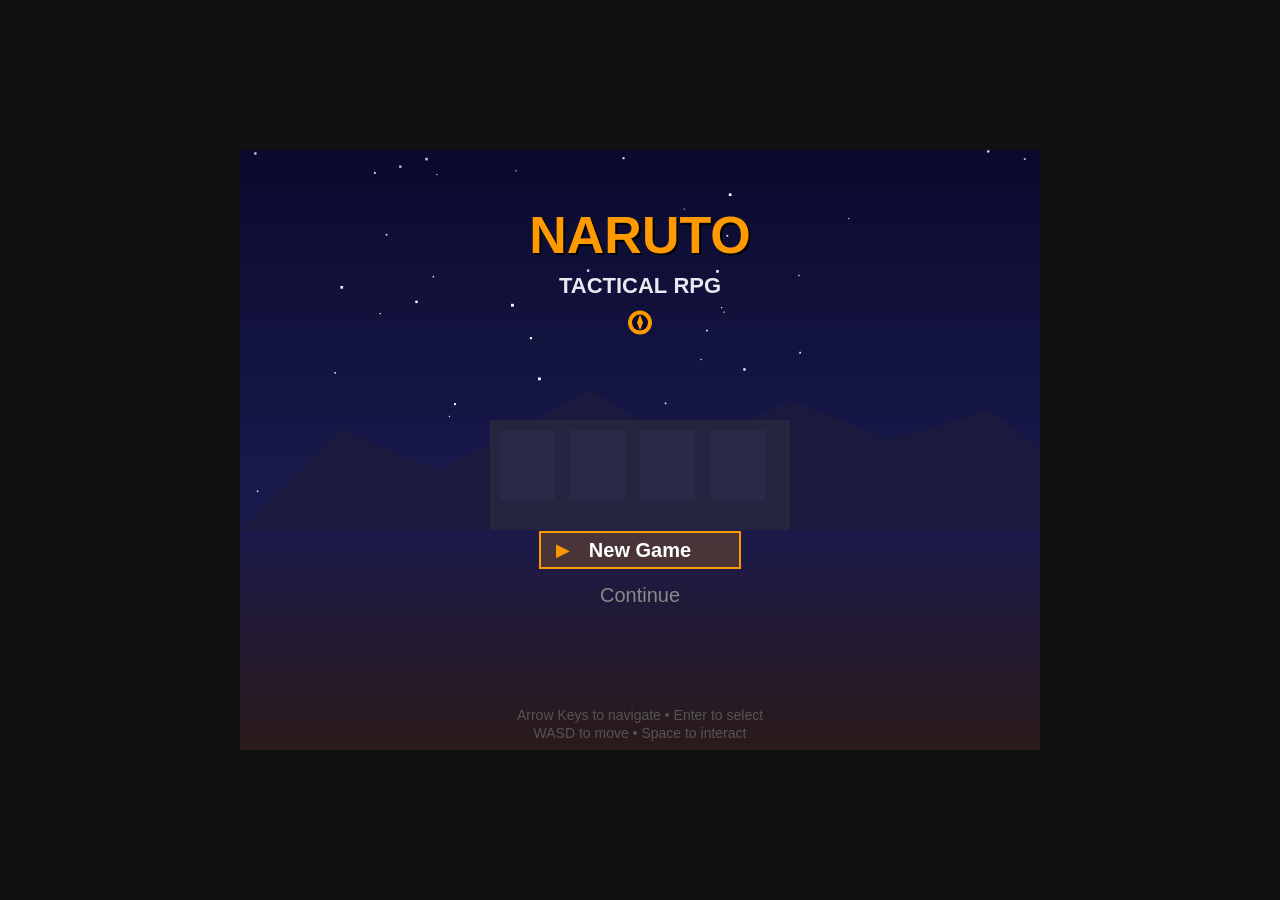
==== commit 060c84f4: "Fix black screen: remove stale import statement that crashed the script A leftover `import { ... } f" ====
--- a/naruto_tactical_rpg.html
+++ b/naruto_tactical_rpg.html
@@ -2741,11 +2741,6 @@
 }
 
 // ========== js/scenes/battleScene.js ==========
-import {
-    CANVAS_WIDTH, CANVAS_HEIGHT,
-    BATTLE_COLS, BATTLE_ROWS, BATTLE_TILE_SIZE,
-    BATTLE_OFFSET_X, BATTLE_OFFSET_Y
-} from '../constants.js';
 
 
 
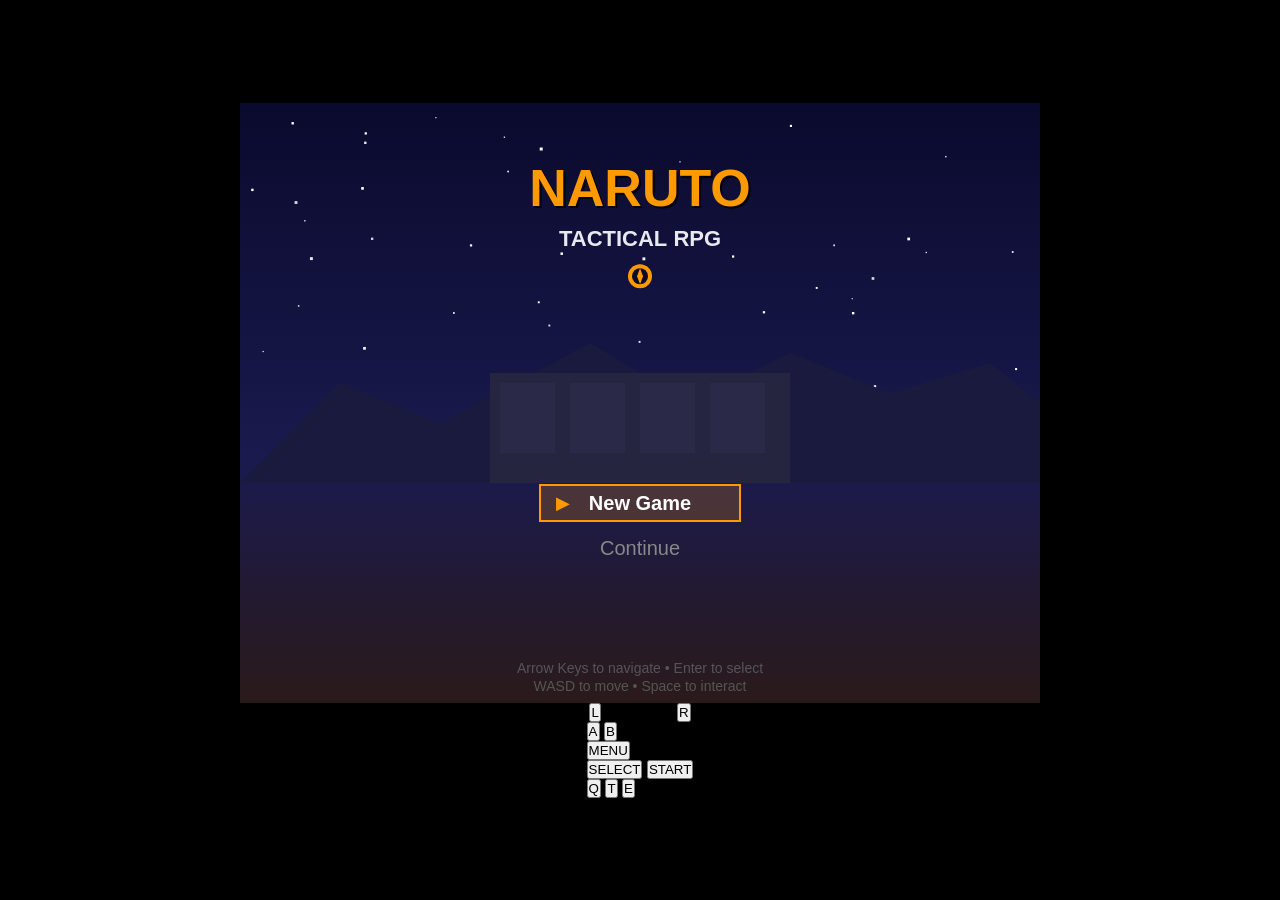
==== commit 87329c93: "Add GBA emulator-style UI skin and PWA support Restyle the mobile touch controls to match a Delta/GB" ====
--- a/naruto_tactical_rpg.html
+++ b/naruto_tactical_rpg.html
@@ -6,6 +6,9 @@
     <meta name="apple-mobile-web-app-capable" content="yes">
     <meta name="apple-mobile-web-app-status-bar-style" content="black-translucent">
     <meta name="mobile-web-app-capable" content="yes">
+    <meta name="theme-color" content="#1a1a2e">
+    <link rel="manifest" href="manifest.json">
+    <link rel="apple-touch-icon" href="icon-192.png">
     <title>Naruto Tactical RPG</title>
     <style>
 * {
@@ -24,7 +27,7 @@
 }
 
 body {
-    background: #111;
+    background: #000;
     display: flex;
     flex-direction: column;
     justify-content: center;
@@ -34,6 +37,15 @@
     font-family: 'Segoe UI', Tahoma, Geneva, Verdana, sans-serif;
 }
 
+/* ── DESKTOP: centered canvas ── */
+#gba-shell {
+    display: contents;
+}
+
+#screen-area {
+    display: contents;
+}
+
 #game-container {
     position: relative;
     width: 800px;
@@ -68,6 +80,7 @@
     display: none !important;
 }
 
+/* ── In-game HUD ── */
 #dialogue-box {
     position: absolute;
     bottom: 20px;
@@ -135,18 +148,9 @@
     min-width: 140px;
 }
 
-.unit-hud.ally {
-    border-color: #4a9;
-}
-
-.unit-hud.enemy {
-    border-color: #e44;
-}
-
-.unit-hud .name {
-    font-weight: bold;
-    margin-bottom: 2px;
-}
+.unit-hud.ally { border-color: #4a9; }
+.unit-hud.enemy { border-color: #e44; }
+.unit-hud .name { font-weight: bold; margin-bottom: 2px; }
 
 .hp-bar, .chakra-bar {
     height: 8px;
@@ -267,305 +271,477 @@
     100% { opacity: 0; }
 }
 
-/* ============================================================
-   VIRTUAL TOUCH CONTROLS — hidden on desktop, shown on touch
-   ============================================================ */
-
+/* ── TOUCH CONTROLS (hidden on desktop) ── */
 #touch-controls {
     display: none;
-    position: fixed;
-    top: 0;
-    left: 0;
-    width: 100%;
-    height: 100%;
-    pointer-events: none;
-    z-index: 100;
-}
-
-/* D-Pad */
-#dpad {
-    position: absolute;
-    bottom: 20px;
-    left: 20px;
-    display: grid;
-    grid-template-columns: 52px 52px 52px;
-    grid-template-rows: 52px 52px 52px;
-    gap: 2px;
-    pointer-events: auto;
-}
-
-.dpad-btn {
-    display: flex;
-    justify-content: center;
-    align-items: center;
-    background: rgba(255, 255, 255, 0.12);
-    border: 2px solid rgba(255, 255, 255, 0.25);
-    border-radius: 8px;
-    color: rgba(255, 255, 255, 0.7);
-    font-size: 18px;
-    cursor: pointer;
-    -webkit-tap-highlight-color: transparent;
-}
-
-.dpad-center {
-    background: rgba(255, 255, 255, 0.05);
-    border-color: rgba(255, 255, 255, 0.1);
-    pointer-events: none;
-}
-
-.dpad-btn.active {
-    background: rgba(255, 153, 0, 0.5);
-    border-color: #f90;
-    color: #fff;
-}
-
-/* Action buttons */
-#action-btns {
-    position: absolute;
-    bottom: 20px;
-    right: 20px;
-    display: flex;
-    gap: 12px;
-    pointer-events: auto;
-}
-
-.action-touch-btn {
-    width: 60px;
-    height: 60px;
-    border-radius: 50%;
-    display: flex;
-    justify-content: center;
-    align-items: center;
-    font-size: 20px;
-    font-weight: bold;
-    cursor: pointer;
-    -webkit-tap-highlight-color: transparent;
-    border: 2px solid;
-}
-
-.btn-a {
-    background: rgba(68, 170, 68, 0.25);
-    border-color: rgba(68, 170, 68, 0.6);
-    color: #4a4;
-}
-
-.btn-a.active {
-    background: rgba(68, 170, 68, 0.6);
-    color: #fff;
-}
-
-.btn-b {
-    background: rgba(204, 68, 68, 0.25);
-    border-color: rgba(204, 68, 68, 0.6);
-    color: #c44;
-}
-
-.btn-b.active {
-    background: rgba(204, 68, 68, 0.6);
-    color: #fff;
-}
-
-/* Utility buttons (Q, T, E) */
-#util-btns {
-    position: absolute;
-    top: 10px;
-    right: 10px;
-    display: flex;
-    gap: 8px;
-    pointer-events: auto;
-}
-
-.util-touch-btn {
-    width: 40px;
-    height: 40px;
-    border-radius: 6px;
-    background: rgba(255, 255, 255, 0.1);
-    border: 1px solid rgba(255, 255, 255, 0.3);
-    color: rgba(255, 255, 255, 0.7);
-    font-size: 14px;
-    font-weight: bold;
-    display: flex;
-    justify-content: center;
-    align-items: center;
-    cursor: pointer;
-    -webkit-tap-highlight-color: transparent;
-}
-
-.util-touch-btn.active {
-    background: rgba(255, 153, 0, 0.5);
-    border-color: #f90;
-    color: #fff;
 }
 
 /* ============================================================
-   RESPONSIVE / MOBILE LAYOUT
+   GBA EMULATOR SKIN — shown on touch devices
    ============================================================ */
-
-/* Show touch controls on devices that support touch */
 @media (pointer: coarse) {
+    body {
+        justify-content: flex-start;
+        background: #000;
+    }
+
+    #gba-shell {
+        display: flex;
+        flex-direction: column;
+        width: 100%;
+        height: 100vh;
+        height: 100dvh;
+    }
+
+    /* ── Screen area: black, holds the game ── */
+    #screen-area {
+        display: flex;
+        justify-content: center;
+        align-items: center;
+        background: #000;
+        width: 100%;
+        flex: 0 0 auto;
+        /* 3:2 GBA-ish ratio, capped */
+        height: calc(100vw * 0.625);
+        max-height: 48dvh;
+        padding: 0;
+    }
+
+    #game-container {
+        width: 100%;
+        height: 100%;
+        max-width: none;
+        max-height: none;
+    }
+
+    /* ── Shoulder buttons bar ── */
+    #shoulder-bar {
+        display: flex;
+        justify-content: space-between;
+        align-items: center;
+        padding: 6px 8px;
+        background: linear-gradient(180deg, #2a2a3e 0%, #3a3a5e 100%);
+        border-top: 2px solid #4a4a6e;
+    }
+
+    .shoulder-btn {
+        width: 72px;
+        height: 30px;
+        border-radius: 6px 6px 0 0;
+        background: linear-gradient(180deg, #d0d0d8 0%, #a8a8b8 100%);
+        border: 2px solid #888;
+        border-bottom: none;
+        color: #444;
+        font-size: 14px;
+        font-weight: bold;
+        font-family: inherit;
+        cursor: pointer;
+        -webkit-tap-highlight-color: transparent;
+        display: flex;
+        justify-content: center;
+        align-items: center;
+    }
+
+    .shoulder-btn.active {
+        background: linear-gradient(180deg, #f90 0%, #e80 100%);
+        color: #fff;
+    }
+
+    #shoulder-label {
+        color: #8888aa;
+        font-size: 12px;
+        font-weight: bold;
+        letter-spacing: 3px;
+        text-transform: uppercase;
+    }
+
+    /* ── Controller body ── */
+    #controller-body {
+        flex: 1;
+        background: linear-gradient(180deg, #7b4fc7 0%, #6a3fb8 30%, #5930a0 100%);
+        display: flex;
+        flex-direction: column;
+        justify-content: space-between;
+        padding: 16px 16px 10px;
+        min-height: 0;
+        position: relative;
+    }
+
+    /* Top row: D-pad left, A/B right */
+    #controls-main {
+        display: flex;
+        justify-content: space-between;
+        align-items: center;
+        flex: 1;
+        min-height: 0;
+    }
+
+    /* ── D-Pad (cross shape) ── */
     #touch-controls {
         display: block;
-    }
-
-    body {
-        justify-content: flex-start;
-        padding-top: env(safe-area-inset-top, 0);
-    }
-
-    #game-container {
-        width: 100vw;
-        height: calc(100vw * 0.75); /* 4:3 aspect ratio */
-        max-height: 60vh;
-        max-height: 60dvh;
-    }
-
-    #dialogue-box {
-        bottom: 10px;
-        left: 10px;
-        right: 10px;
-        padding: 10px 14px;
-        font-size: 14px;
-    }
-
-    #dialogue-prompt {
-        font-size: 11px;
-    }
-
-    .action-btn {
-        padding: 8px 14px;
-        font-size: 13px;
-    }
-
-    .jutsu-submenu {
-        bottom: 60px;
-        min-width: 180px;
-    }
-
-    .jutsu-btn {
-        padding: 10px 12px;
-        font-size: 14px;
-    }
-}
-
-/* Very small screens (iPhone SE, etc.) */
-@media (pointer: coarse) and (max-width: 400px) {
+        position: static;
+        pointer-events: auto;
+    }
+
     #dpad {
-        bottom: 12px;
-        left: 8px;
-        grid-template-columns: 44px 44px 44px;
-        grid-template-rows: 44px 44px 44px;
+        position: static;
+        display: grid;
+        grid-template-columns: 52px 52px 52px;
+        grid-template-rows: 52px 52px 52px;
+        gap: 0;
+        pointer-events: auto;
+    }
+
+    .dpad-btn {
+        display: flex;
+        justify-content: center;
+        align-items: center;
+        background: linear-gradient(145deg, #d8d8e0 0%, #b0b0c0 100%);
+        border: 2px solid #999;
+        color: #666;
+        font-size: 16px;
+        cursor: pointer;
+        -webkit-tap-highlight-color: transparent;
+        border-radius: 0;
+    }
+
+    .dpad-up { border-radius: 8px 8px 0 0; }
+    .dpad-down { border-radius: 0 0 8px 8px; }
+    .dpad-left { border-radius: 8px 0 0 8px; }
+    .dpad-right { border-radius: 0 8px 8px 0; }
+
+    .dpad-center {
+        background: linear-gradient(145deg, #c0c0cc 0%, #a0a0b0 100%);
+        border-color: #999;
+        pointer-events: none;
+    }
+
+    .dpad-btn.active {
+        background: linear-gradient(145deg, #f90 0%, #e80 100%);
+        border-color: #d70;
+        color: #fff;
+    }
+
+    /* ── A/B buttons (GBA layout: A top-right, B bottom-left) ── */
+    #action-btns {
+        position: static;
+        display: grid;
+        grid-template-columns: 64px 64px;
+        grid-template-rows: 64px 64px;
+        gap: 0;
+        pointer-events: auto;
     }
 
     .action-touch-btn {
-        width: 50px;
-        height: 50px;
-        font-size: 16px;
-    }
-
-    #action-btns {
-        bottom: 30px;
-        right: 10px;
-        gap: 8px;
+        width: 64px;
+        height: 64px;
+        border-radius: 50%;
+        display: flex;
+        justify-content: center;
+        align-items: center;
+        font-size: 22px;
+        font-weight: bold;
+        font-family: inherit;
+        cursor: pointer;
+        -webkit-tap-highlight-color: transparent;
+        box-shadow: 0 3px 6px rgba(0,0,0,0.3), inset 0 1px 2px rgba(255,255,255,0.3);
+    }
+
+    /* A button: top-right of the 2x2 grid */
+    .btn-a {
+        grid-column: 2;
+        grid-row: 1;
+        background: linear-gradient(145deg, #e0e0e8 0%, #b0b0c0 100%);
+        border: 3px solid #999;
+        color: #555;
+    }
+    .btn-a.active {
+        background: linear-gradient(145deg, #f90 0%, #e80 100%);
+        border-color: #d70;
+        color: #fff;
+    }
+
+    /* B button: bottom-left of the 2x2 grid */
+    .btn-b {
+        grid-column: 1;
+        grid-row: 2;
+        background: linear-gradient(145deg, #e0e0e8 0%, #b0b0c0 100%);
+        border: 3px solid #999;
+        color: #555;
+    }
+    .btn-b.active {
+        background: linear-gradient(145deg, #f90 0%, #e80 100%);
+        border-color: #d70;
+        color: #fff;
+    }
+
+    /* ── Bottom row: MENU, SELECT, START, util buttons ── */
+    #controls-bottom {
+        display: flex;
+        justify-content: space-between;
+        align-items: center;
+        padding-top: 10px;
+    }
+
+    #menu-btn-area {
+        display: flex;
+        align-items: center;
+    }
+
+    .menu-btn {
+        display: flex;
+        flex-direction: column;
+        align-items: center;
+        gap: 2px;
+        background: none;
+        border: none;
+        color: #c0b0e0;
+        font-size: 9px;
+        font-weight: bold;
+        font-family: inherit;
+        cursor: pointer;
+        -webkit-tap-highlight-color: transparent;
+        padding: 4px 8px;
+    }
+
+    .menu-btn-dot {
+        width: 14px;
+        height: 14px;
+        border-radius: 50%;
+        background: linear-gradient(145deg, #d0d0d8 0%, #a0a0b0 100%);
+        border: 1px solid #888;
+    }
+
+    .menu-btn.active .menu-btn-dot {
+        background: linear-gradient(145deg, #f90 0%, #e80 100%);
+    }
+
+    #sys-btns {
+        display: flex;
+        gap: 16px;
+        align-items: center;
+    }
+
+    .sys-btn {
+        display: flex;
+        flex-direction: column;
+        align-items: center;
+        gap: 2px;
+        background: none;
+        border: none;
+        color: #c0b0e0;
+        font-size: 9px;
+        font-weight: bold;
+        font-family: inherit;
+        letter-spacing: 1px;
+        cursor: pointer;
+        -webkit-tap-highlight-color: transparent;
+        padding: 4px 6px;
+    }
+
+    .sys-btn-pill {
+        width: 32px;
+        height: 10px;
+        border-radius: 5px;
+        background: linear-gradient(145deg, #d0d0d8 0%, #a0a0b0 100%);
+        border: 1px solid #888;
+    }
+
+    .sys-btn.active .sys-btn-pill {
+        background: linear-gradient(145deg, #f90 0%, #e80 100%);
+    }
+
+    /* Utility buttons (Q=prev, T=skills, E=next) */
+    #util-btns {
+        position: static;
+        display: flex;
+        gap: 6px;
+        pointer-events: auto;
     }
 
     .util-touch-btn {
         width: 34px;
         height: 34px;
+        border-radius: 50%;
+        background: linear-gradient(145deg, #d0d0d8 0%, #a0a0b0 100%);
+        border: 2px solid #888;
+        color: #555;
         font-size: 12px;
-    }
-}
-
-/* Landscape phone */
-@media (pointer: coarse) and (orientation: landscape) {
-    #game-container {
-        width: auto;
-        height: 100vh;
-        height: 100dvh;
-        max-height: 100vh;
-        max-height: 100dvh;
-        aspect-ratio: 4 / 3;
-    }
-
+        font-weight: bold;
+        font-family: inherit;
+        display: flex;
+        justify-content: center;
+        align-items: center;
+        cursor: pointer;
+        -webkit-tap-highlight-color: transparent;
+        box-shadow: 0 2px 4px rgba(0,0,0,0.2);
+    }
+
+    .util-touch-btn.active {
+        background: linear-gradient(145deg, #f90 0%, #e80 100%);
+        border-color: #d70;
+        color: #fff;
+    }
+
+    /* ── Adjust in-game HUD for smaller screen ── */
+    #dialogue-box {
+        bottom: 8px;
+        left: 8px;
+        right: 8px;
+        padding: 10px 14px;
+        font-size: 13px;
+    }
+
+    #dialogue-prompt { font-size: 10px; }
+
+    .action-btn {
+        padding: 8px 12px;
+        font-size: 12px;
+    }
+
+    .jutsu-submenu {
+        bottom: 55px;
+        min-width: 170px;
+    }
+
+    .jutsu-btn {
+        padding: 9px 12px;
+        font-size: 13px;
+    }
+}
+
+/* Very small screens (iPhone SE etc.) */
+@media (pointer: coarse) and (max-width: 380px) {
     #dpad {
-        bottom: 10px;
-        left: 10px;
         grid-template-columns: 44px 44px 44px;
         grid-template-rows: 44px 44px 44px;
     }
 
     .action-touch-btn {
-        width: 50px;
-        height: 50px;
+        width: 54px;
+        height: 54px;
+        font-size: 18px;
     }
 
     #action-btns {
-        bottom: 10px;
-        right: 10px;
-    }
-}
-
-/* Tablet */
-@media (pointer: coarse) and (min-width: 768px) {
-    #game-container {
-        max-height: 70vh;
-        max-height: 70dvh;
-    }
-
-    #dpad {
-        bottom: 30px;
-        left: 30px;
-        grid-template-columns: 58px 58px 58px;
-        grid-template-rows: 58px 58px 58px;
-    }
-
-    .action-touch-btn {
-        width: 68px;
-        height: 68px;
-        font-size: 22px;
-    }
-
-    .util-touch-btn {
-        width: 46px;
-        height: 46px;
-        font-size: 16px;
-    }
+        grid-template-columns: 54px 54px;
+        grid-template-rows: 54px 54px;
+    }
+}
+
+/* Landscape: keep canvas big, controls overlay */
+@media (pointer: coarse) and (orientation: landscape) {
+    #screen-area {
+        height: 100dvh;
+        max-height: 100dvh;
+    }
+
+    #shoulder-bar { display: none; }
+
+    #controller-body {
+        position: fixed;
+        bottom: 0;
+        left: 0;
+        right: 0;
+        background: transparent;
+        padding: 8px 12px;
+        flex: unset;
+        height: auto;
+        pointer-events: none;
+    }
+
+    #controls-main {
+        pointer-events: none;
+    }
+
+    #touch-controls, #action-btns, #util-btns,
+    .shoulder-btn, .sys-btn, .menu-btn {
+        pointer-events: auto;
+    }
+
+    #dpad { opacity: 0.6; }
+    .action-touch-btn { opacity: 0.6; }
+    #controls-bottom { display: none; }
 }
 
     </style>
 </head>
 <body>
-    <div id="game-container">
-        <canvas id="game-canvas"></canvas>
-        <div id="ui-overlay" class="hidden">
-            <div id="dialogue-box" class="hidden">
-                <div id="dialogue-speaker"></div>
-                <div id="dialogue-text"></div>
-                <div id="dialogue-prompt">Tap A to continue</div>
-            </div>
-            <div id="battle-hud" class="hidden">
-                <div id="battle-info"></div>
-                <div id="action-menu" class="hidden"></div>
+    <div id="gba-shell">
+        <!-- Screen area (black, holds the game canvas) -->
+        <div id="screen-area">
+            <div id="game-container">
+                <canvas id="game-canvas"></canvas>
+                <div id="ui-overlay" class="hidden">
+                    <div id="dialogue-box" class="hidden">
+                        <div id="dialogue-speaker"></div>
+                        <div id="dialogue-text"></div>
+                        <div id="dialogue-prompt">Tap A to continue</div>
+                    </div>
+                    <div id="battle-hud" class="hidden">
+                        <div id="battle-info"></div>
+                        <div id="action-menu" class="hidden"></div>
+                    </div>
+                </div>
             </div>
         </div>
-    </div>
-
-    <!-- Virtual touch controls -->
-    <div id="touch-controls">
-        <div id="dpad">
-            <button class="dpad-btn dpad-up" data-dir="up" aria-label="Up">&#9650;</button>
-            <button class="dpad-btn dpad-left" data-dir="left" aria-label="Left">&#9664;</button>
-            <button class="dpad-btn dpad-center"></button>
-            <button class="dpad-btn dpad-right" data-dir="right" aria-label="Right">&#9654;</button>
-            <button class="dpad-btn dpad-down" data-dir="down" aria-label="Down">&#9660;</button>
+
+        <!-- Shoulder buttons (L / R) -->
+        <div id="shoulder-bar">
+            <button class="shoulder-btn" data-key="KeyQ" aria-label="L Shoulder">L</button>
+            <span id="shoulder-label">NARUTO</span>
+            <button class="shoulder-btn" data-key="KeyE" aria-label="R Shoulder">R</button>
         </div>
-        <div id="action-btns">
-            <button class="action-touch-btn btn-a" data-key="Space" aria-label="Action">A</button>
-            <button class="action-touch-btn btn-b" data-key="Escape" aria-label="Back">B</button>
-        </div>
-        <div id="util-btns">
-            <button class="util-touch-btn" data-key="KeyQ" aria-label="Previous">Q</button>
-            <button class="util-touch-btn" data-key="KeyT" aria-label="Skills">T</button>
-            <button class="util-touch-btn" data-key="KeyE" aria-label="Next">E</button>
+
+        <!-- Purple controller body -->
+        <div id="controller-body">
+            <div id="controls-main">
+                <!-- D-Pad -->
+                <div id="touch-controls">
+                    <div id="dpad">
+                        <button class="dpad-btn" style="visibility:hidden"></button>
+                        <button class="dpad-btn dpad-up" data-dir="up" aria-label="Up">&#9650;</button>
+                        <button class="dpad-btn" style="visibility:hidden"></button>
+                        <button class="dpad-btn dpad-left" data-dir="left" aria-label="Left">&#9664;</button>
+                        <button class="dpad-btn dpad-center"></button>
+                        <button class="dpad-btn dpad-right" data-dir="right" aria-label="Right">&#9654;</button>
+                        <button class="dpad-btn" style="visibility:hidden"></button>
+                        <button class="dpad-btn dpad-down" data-dir="down" aria-label="Down">&#9660;</button>
+                        <button class="dpad-btn" style="visibility:hidden"></button>
+                    </div>
+                </div>
+
+                <!-- A / B buttons -->
+                <div id="action-btns">
+                    <button class="action-touch-btn btn-a" data-key="Space" aria-label="Action">A</button>
+                    <button class="action-touch-btn btn-b" data-key="Escape" aria-label="Back">B</button>
+                </div>
+            </div>
+
+            <!-- Bottom row: Menu, Select, Start, util -->
+            <div id="controls-bottom">
+                <div id="menu-btn-area">
+                    <button class="menu-btn" data-key="KeyM" aria-label="Menu">
+                        <span class="menu-btn-dot"></span>
+                        MENU
+                    </button>
+                </div>
+                <div id="sys-btns">
+                    <button class="sys-btn" data-key="KeyT" aria-label="Skills">
+                        <span class="sys-btn-pill"></span>
+                        SELECT
+                    </button>
+                    <button class="sys-btn" data-key="Enter" aria-label="Start">
+                        <span class="sys-btn-pill"></span>
+                        START
+                    </button>
+                </div>
+                <div id="util-btns">
+                    <button class="util-touch-btn" data-key="KeyQ" aria-label="Prev">Q</button>
+                    <button class="util-touch-btn" data-key="KeyT" aria-label="Skills">T</button>
+                    <button class="util-touch-btn" data-key="KeyE" aria-label="Next">E</button>
+                </div>
+            </div>
         </div>
     </div>
 
@@ -5067,6 +5243,11 @@
 // Start the game when the page loads
 window.addEventListener('load', () => {
     new Game();
+
+    // Register PWA service worker
+    if ('serviceWorker' in navigator) {
+        navigator.serviceWorker.register('sw.js').catch(() => {});
+    }
 });
 
     </script>
